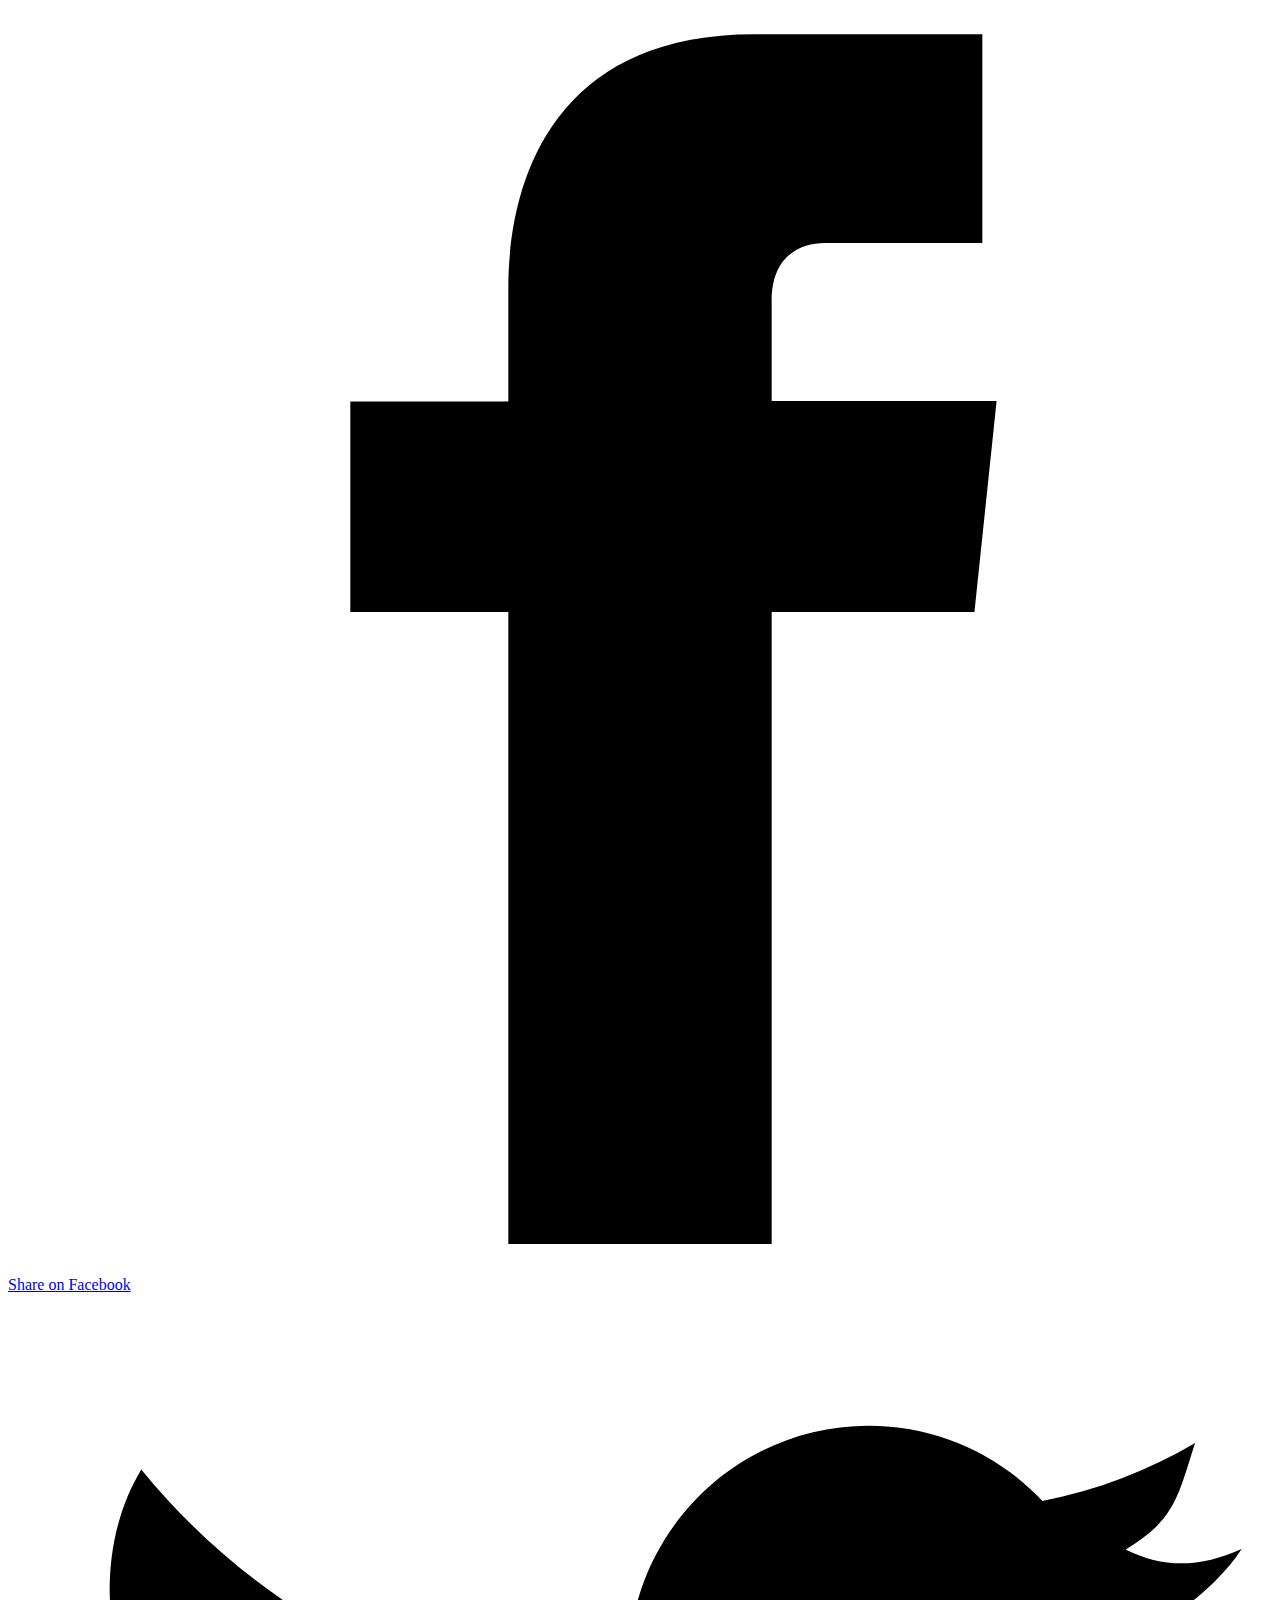
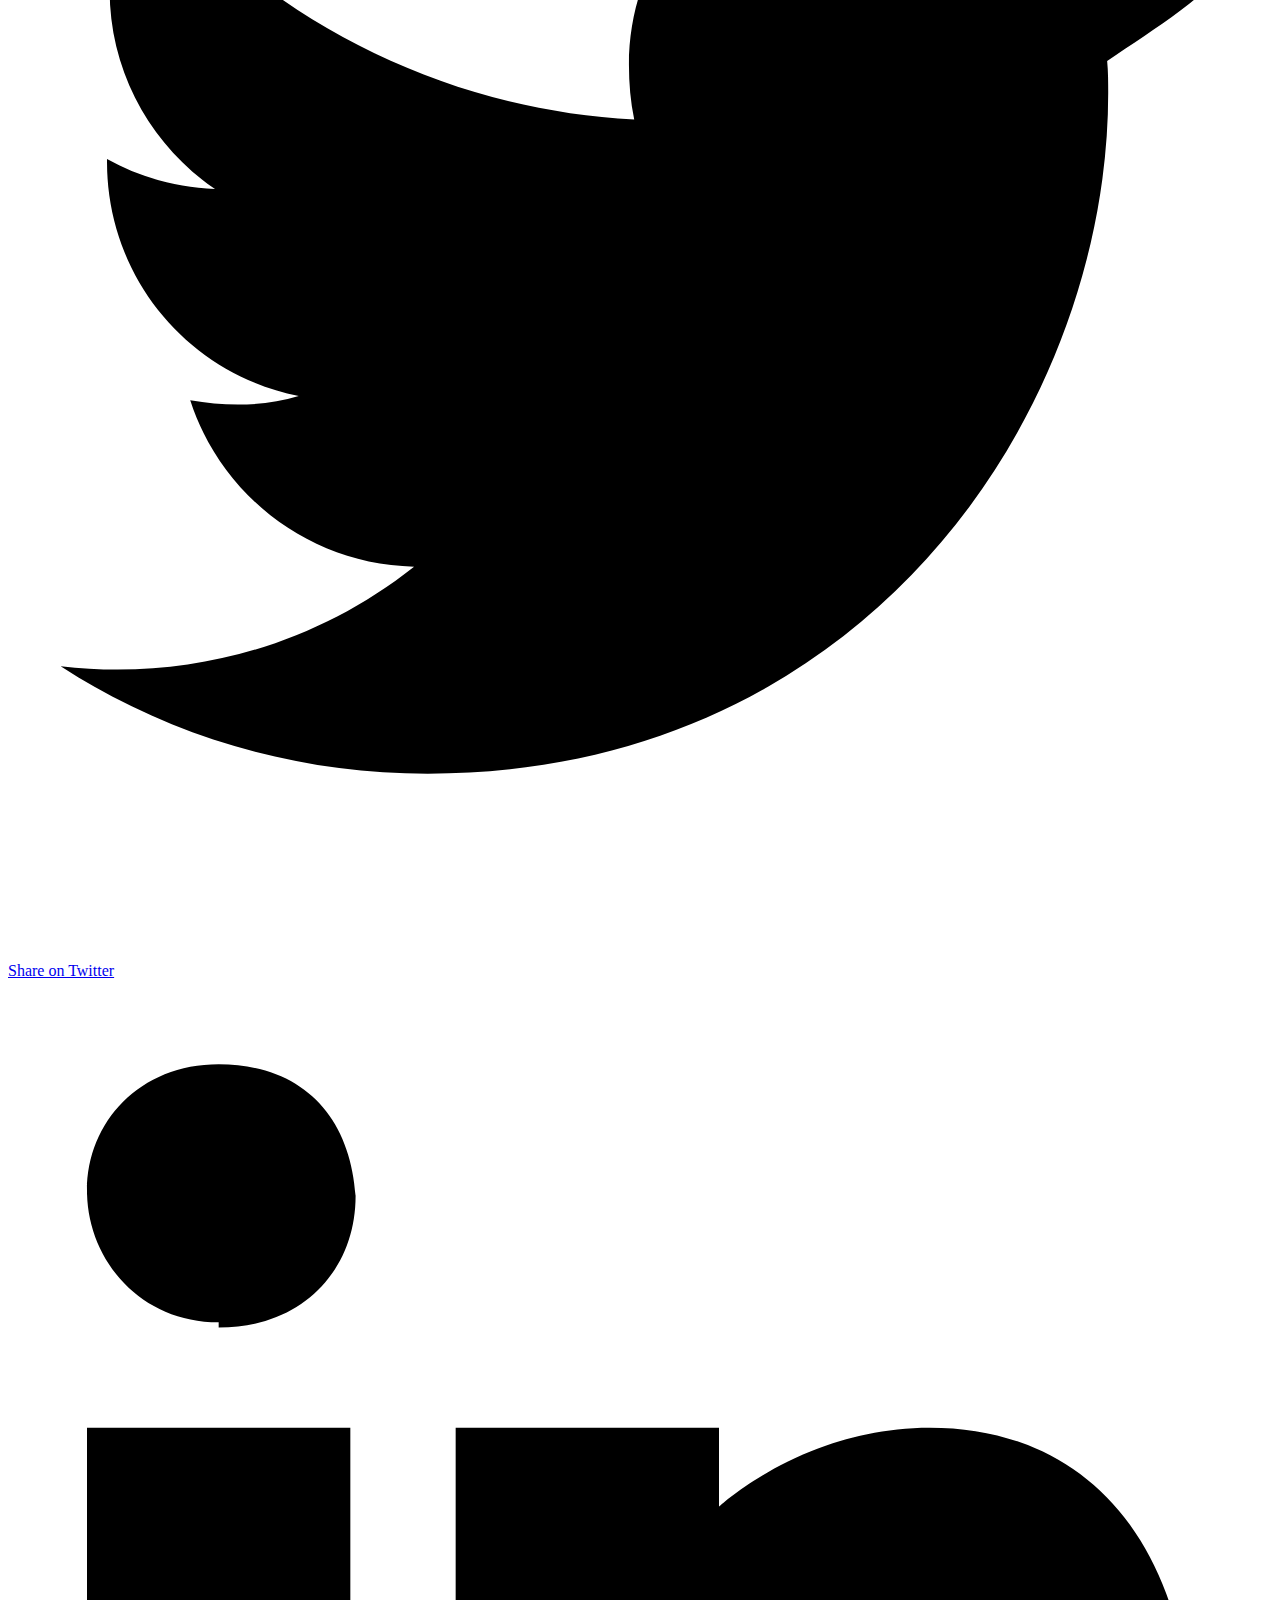
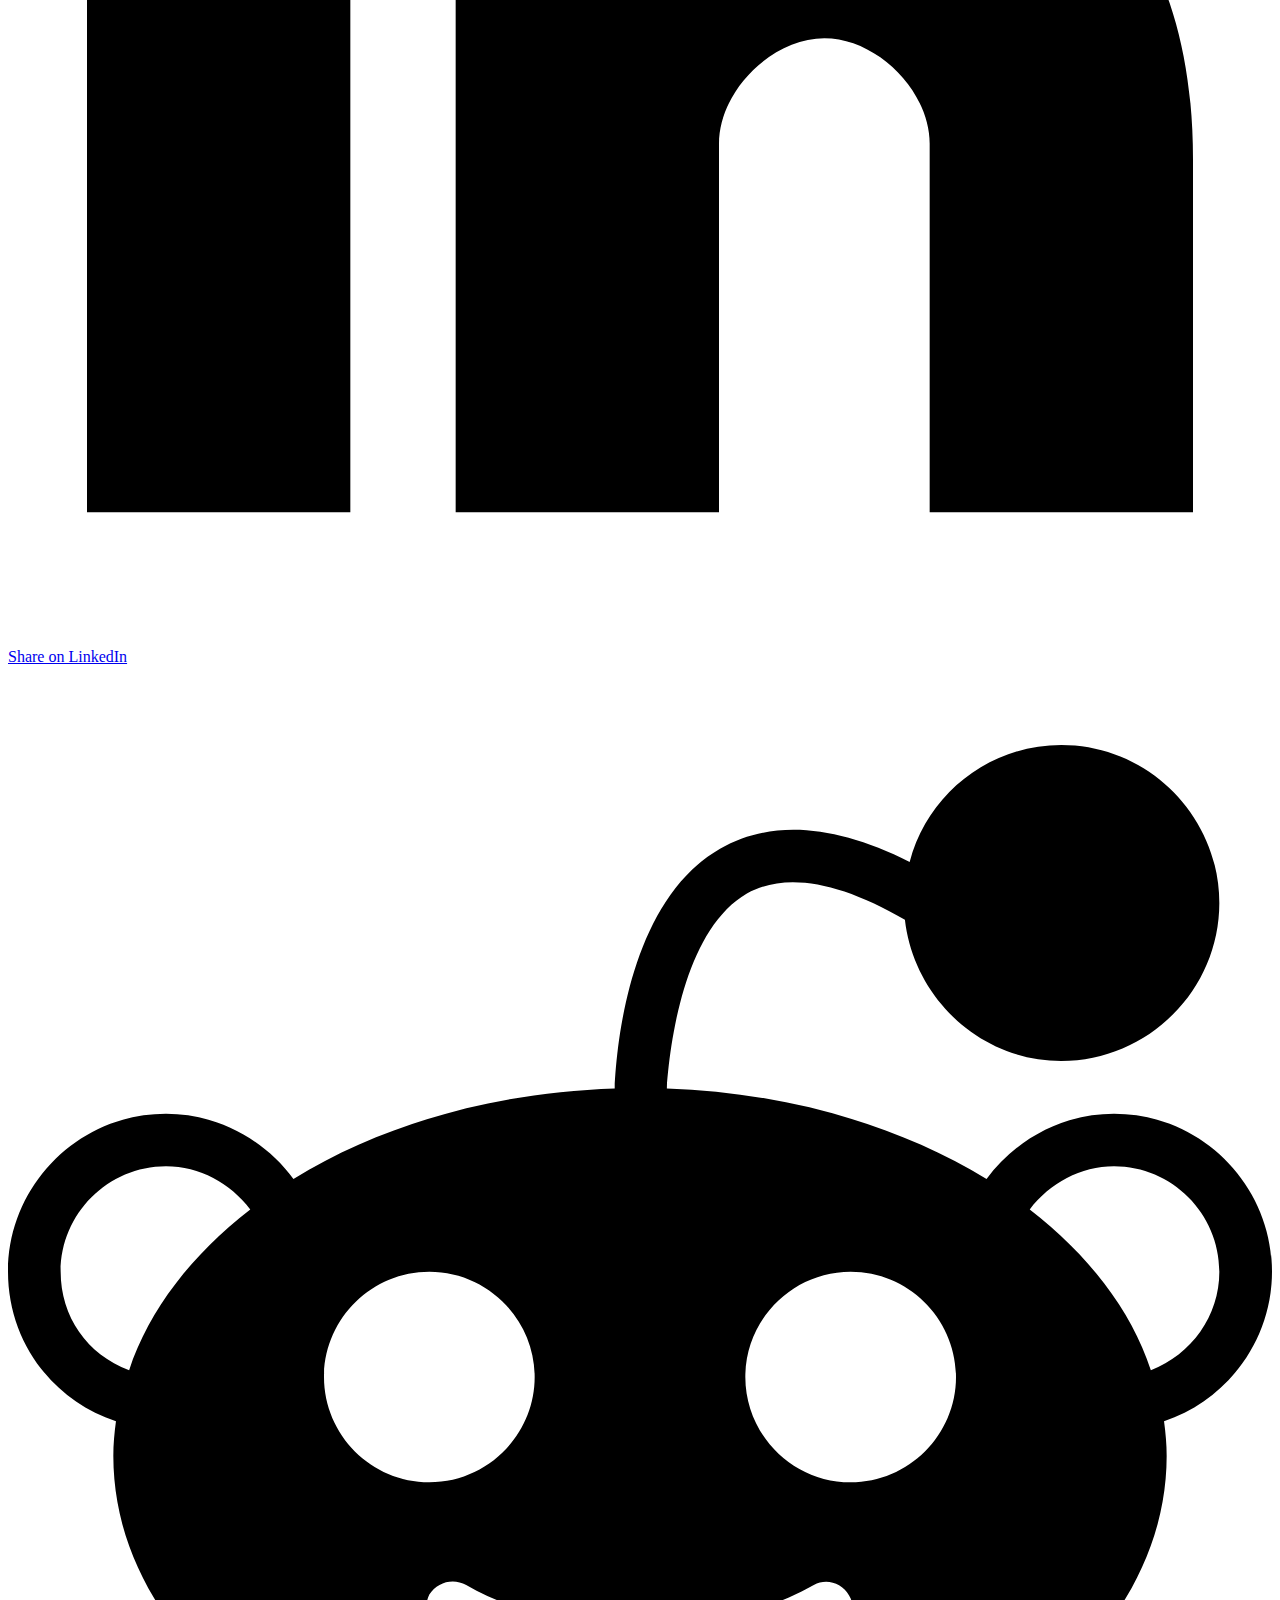
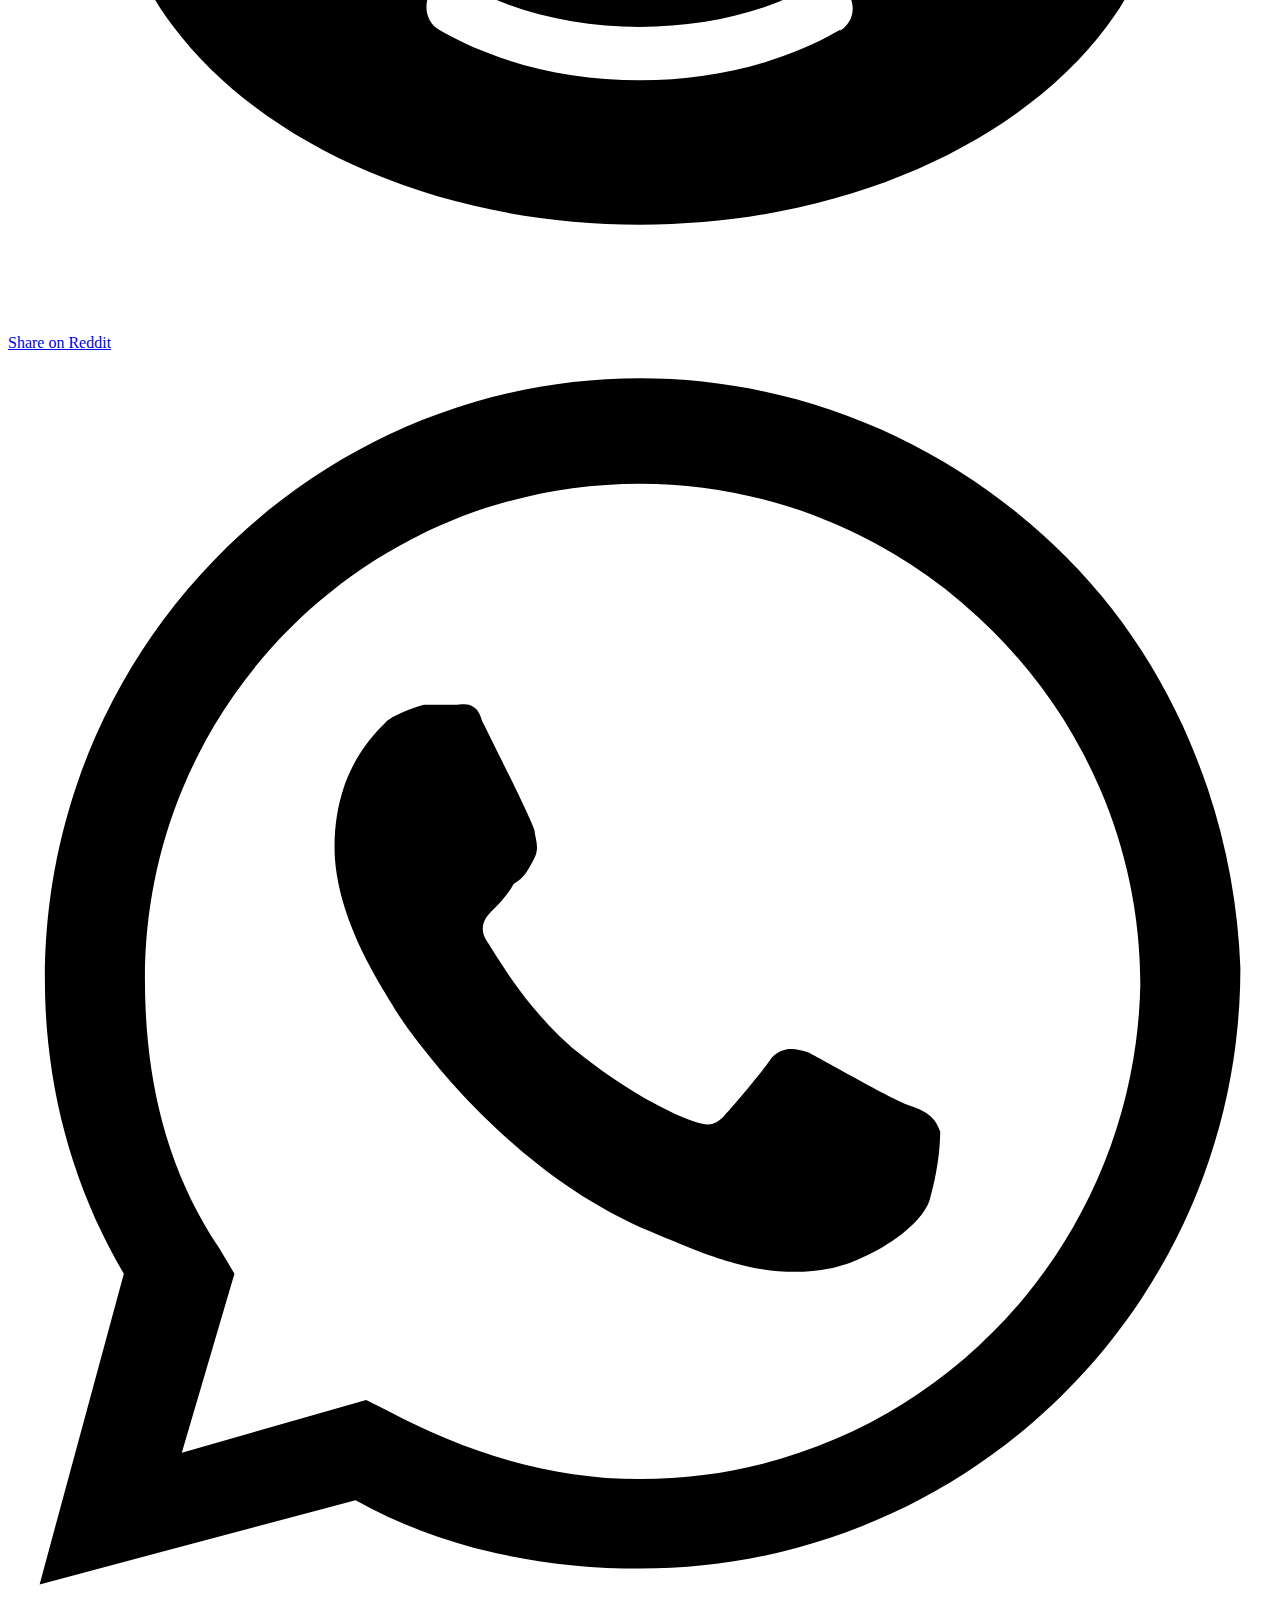
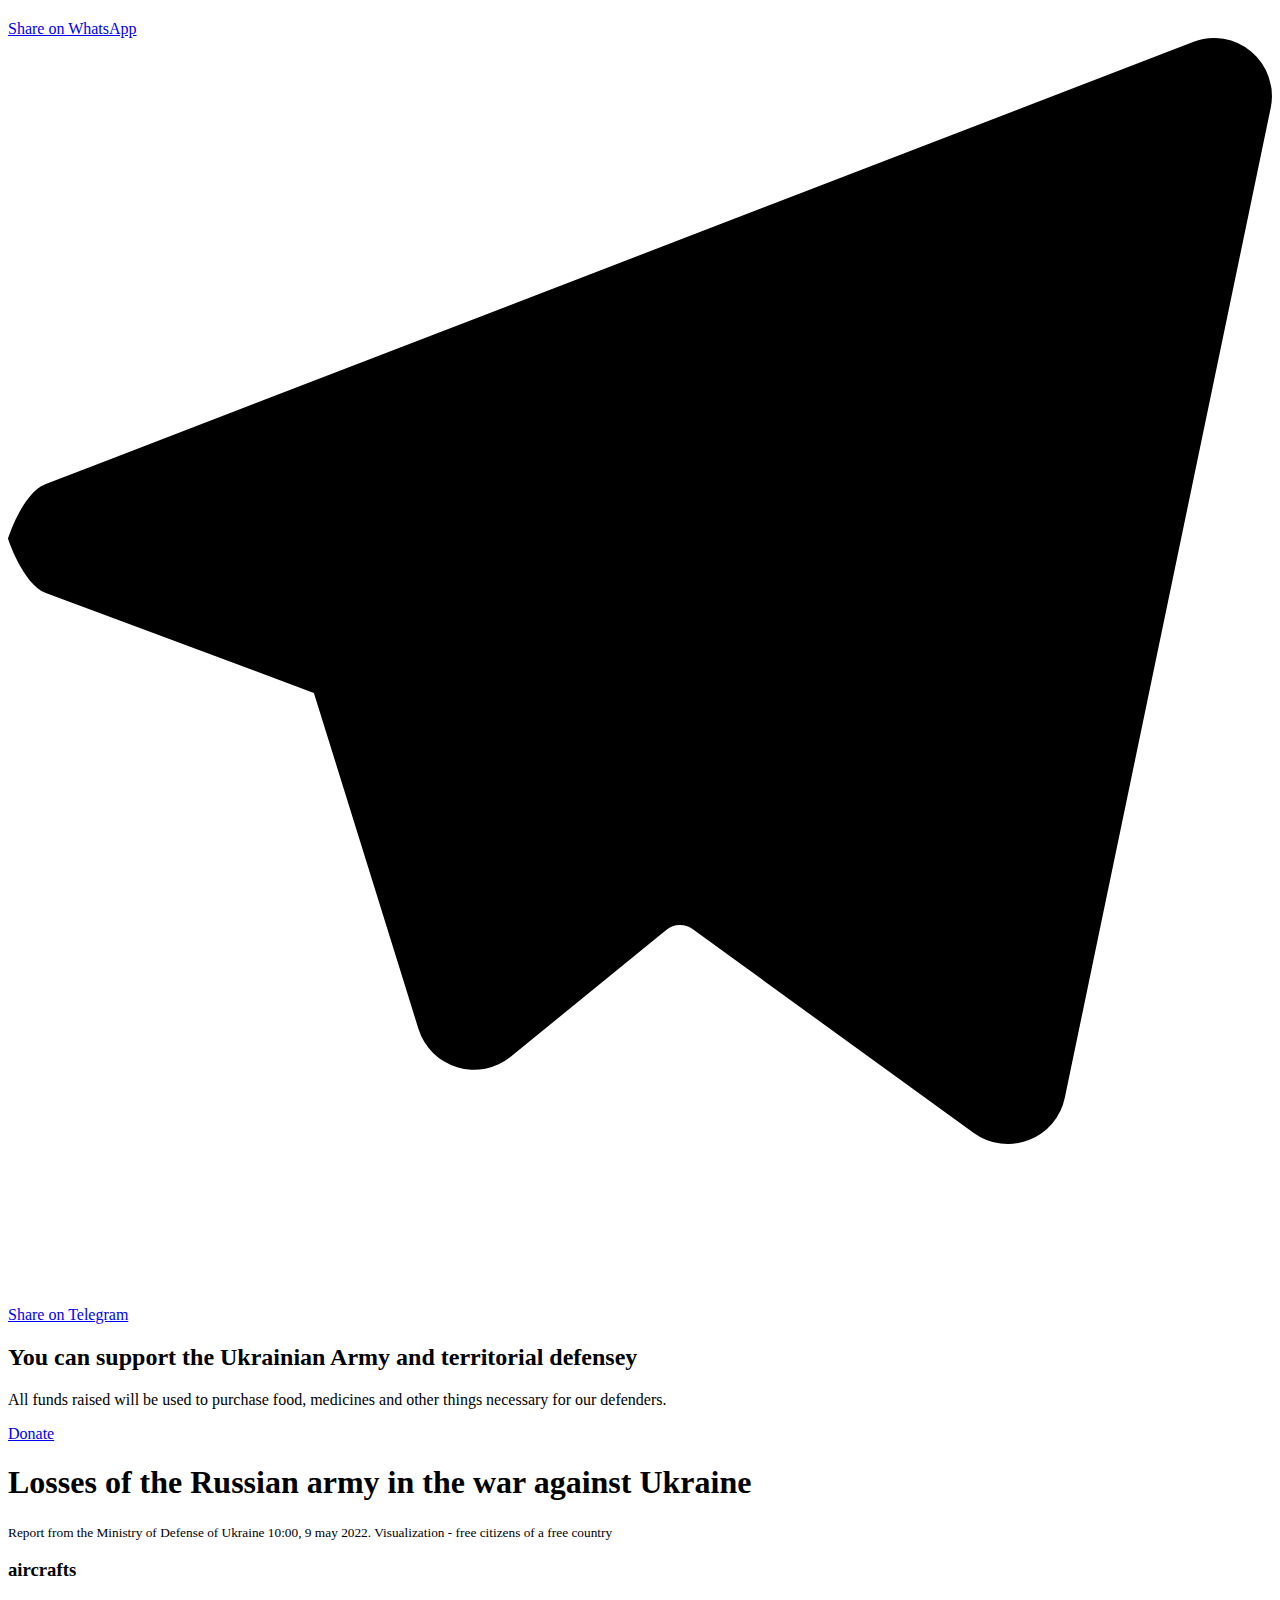
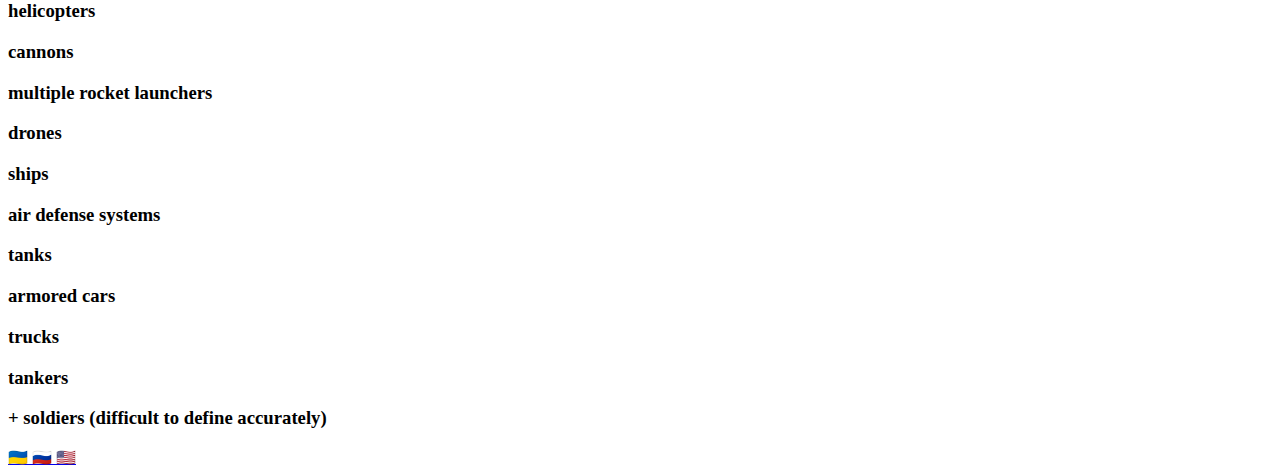
==== en/index.html @ 6794de74 "updates 09.05.2022" ====
<!DOCTYPE html>
<html lang="ru">
<head>
    <meta charset="UTF-8">
    <meta name="viewport" content="width=device-width, initial-scale=1.0">
    <title>Losses of the Russian army in the aggressive war with Ukraine</title>
    <meta name="description" content="Report on the losses of the Russian army from the Ministry of Defense of Ukraine">
    <link rel="canonical" href="https://rus-losses.org.ua/en/" />
    <meta property="og:url" content="https://rus-losses.org.ua/en/">
    <meta property="og:type" content="website">
    <meta name="twitter:card" content="summary">
    <meta name="twitter:domain" content="https://rus-losses.org.ua/en/">
    <meta name="twitter:app:country" content="EN">
    <meta name="twitter:image:src" property="og:image" itemprop="image primaryImageOfPage" content="https://rus-losses.org.ua/site-img.jpg?11" />
    <meta name="twitter:title" property="og:title" itemprop="title name" content="Losses of the Russian army in the aggressive war with Ukraine" />
    <meta name="twitter:description" property="og:description" itemprop="description" content="Report on the losses of the Russian army from the Ministry of Defense of Ukraine" />
    <link href="https://rus-losses.org.ua/css/styles.css" rel="stylesheet">
    <link rel="apple-touch-icon" sizes="180x180" href="https://rus-losses.org.ua/apple-touch-icon.png">
    <link rel="icon" type="image/png" sizes="32x32" href="https://rus-losses.org.ua/favicon-32x32.png">
    <link rel="icon" type="image/png" sizes="16x16" href="https://rus-losses.org.ua/favicon-16x16.png">
    <meta name="msapplication-TileColor" content="#da532c">
    <meta name="theme-color" content="#ffffff">
    <script async src="https://www.googletagmanager.com/gtag/js?id=G-XR0VCVK5HP"></script>
    <script>
      window.dataLayer = window.dataLayer || [];
      function gtag(){dataLayer.push(arguments);}
      gtag('js', new Date());

      gtag('config', 'G-XR0VCVK5HP');
    </script>
</head>
<body class="bg-black text-white">
<div class="app py-5">
    <div class="container">
        <div class="row">
            <div class="col">
                <div class="card bg-black mb-5 border-danger py-4 px-2">
                    <div class="mb-4 text-center">
                        <!-- Sharingbutton Facebook -->
                        <a class="resp-sharing-button__link" href="https://facebook.com/sharer/sharer.php?u=https%3A%2F%2Frus-losses.org.ua%2Fen%2F" target="_blank" rel="noopener" aria-label="Share on Facebook">
                            <div class="resp-sharing-button resp-sharing-button--facebook resp-sharing-button--large"><div aria-hidden="true" class="resp-sharing-button__icon resp-sharing-button__icon--solid">
                                <svg xmlns="http://www.w3.org/2000/svg" viewBox="0 0 24 24"><path d="M18.77 7.46H14.5v-1.9c0-.9.6-1.1 1-1.1h3V.5h-4.33C10.24.5 9.5 3.44 9.5 5.32v2.15h-3v4h3v12h5v-12h3.85l.42-4z"/></svg>
                            </div>Share on Facebook</div>
                        </a>

                        <!-- Sharingbutton Twitter -->
                        <a class="resp-sharing-button__link" href="https://twitter.com/intent/tweet/?text=Losses%20of%20the%20Russian%20army%20in%20the%20aggressive%20war%20with%20Ukraine&amp;url=https%3A%2F%2Frus-losses.org.ua%2Fen%2F" target="_blank" rel="noopener" aria-label="Share on Twitter">
                            <div class="resp-sharing-button resp-sharing-button--twitter resp-sharing-button--large"><div aria-hidden="true" class="resp-sharing-button__icon resp-sharing-button__icon--solid">
                                <svg xmlns="http://www.w3.org/2000/svg" viewBox="0 0 24 24"><path d="M23.44 4.83c-.8.37-1.5.38-2.22.02.93-.56.98-.96 1.32-2.02-.88.52-1.86.9-2.9 1.1-.82-.88-2-1.43-3.3-1.43-2.5 0-4.55 2.04-4.55 4.54 0 .36.03.7.1 1.04-3.77-.2-7.12-2-9.36-4.75-.4.67-.6 1.45-.6 2.3 0 1.56.8 2.95 2 3.77-.74-.03-1.44-.23-2.05-.57v.06c0 2.2 1.56 4.03 3.64 4.44-.67.2-1.37.2-2.06.08.58 1.8 2.26 3.12 4.25 3.16C5.78 18.1 3.37 18.74 1 18.46c2 1.3 4.4 2.04 6.97 2.04 8.35 0 12.92-6.92 12.92-12.93 0-.2 0-.4-.02-.6.9-.63 1.96-1.22 2.56-2.14z"/></svg>
                            </div>Share on Twitter</div>
                        </a>

                        <!-- Sharingbutton LinkedIn -->
                        <a class="resp-sharing-button__link" href="https://www.linkedin.com/shareArticle?mini=true&amp;url=https%3A%2F%2Frus-losses.org.ua%2Fen%2F&amp;title=Losses%20of%20the%20Russian%20army%20in%20the%20aggressive%20war%20with%20Ukraine&amp;summary=Losses%20of%20the%20Russian%20army%20in%20the%20aggressive%20war%20with%20Ukraine&amp;source=https%3A%2F%2Frus-losses.org.ua%2Fen%2F" target="_blank" rel="noopener" aria-label="Share on LinkedIn">
                            <div class="resp-sharing-button resp-sharing-button--linkedin resp-sharing-button--large"><div aria-hidden="true" class="resp-sharing-button__icon resp-sharing-button__icon--solid">
                                <svg xmlns="http://www.w3.org/2000/svg" viewBox="0 0 24 24"><path d="M6.5 21.5h-5v-13h5v13zM4 6.5C2.5 6.5 1.5 5.3 1.5 4s1-2.4 2.5-2.4c1.6 0 2.5 1 2.6 2.5 0 1.4-1 2.5-2.6 2.5zm11.5 6c-1 0-2 1-2 2v7h-5v-13h5V10s1.6-1.5 4-1.5c3 0 5 2.2 5 6.3v6.7h-5v-7c0-1-1-2-2-2z"/></svg>
                            </div>Share on LinkedIn</div>
                        </a>

                        <!-- Sharingbutton Reddit -->
                        <a class="resp-sharing-button__link" href="https://reddit.com/submit/?url=https%3A%2F%2Frus-losses.org.ua%2Fen%2F&amp;resubmit=true&amp;title=Losses%20of%20the%20Russian%20army%20in%20the%20aggressive%20war%20with%20Ukraine" target="_blank" rel="noopener" aria-label="Share on Reddit">
                            <div class="resp-sharing-button resp-sharing-button--reddit resp-sharing-button--large"><div aria-hidden="true" class="resp-sharing-button__icon resp-sharing-button__icon--solid">
                                <svg xmlns="http://www.w3.org/2000/svg" viewBox="0 0 24 24"><path d="M24 11.5c0-1.65-1.35-3-3-3-.96 0-1.86.48-2.42 1.24-1.64-1-3.75-1.64-6.07-1.72.08-1.1.4-3.05 1.52-3.7.72-.4 1.73-.24 3 .5C17.2 6.3 18.46 7.5 20 7.5c1.65 0 3-1.35 3-3s-1.35-3-3-3c-1.38 0-2.54.94-2.88 2.22-1.43-.72-2.64-.8-3.6-.25-1.64.94-1.95 3.47-2 4.55-2.33.08-4.45.7-6.1 1.72C4.86 8.98 3.96 8.5 3 8.5c-1.65 0-3 1.35-3 3 0 1.32.84 2.44 2.05 2.84-.03.22-.05.44-.05.66 0 3.86 4.5 7 10 7s10-3.14 10-7c0-.22-.02-.44-.05-.66 1.2-.4 2.05-1.54 2.05-2.84zM2.3 13.37C1.5 13.07 1 12.35 1 11.5c0-1.1.9-2 2-2 .64 0 1.22.32 1.6.82-1.1.85-1.92 1.9-2.3 3.05zm3.7.13c0-1.1.9-2 2-2s2 .9 2 2-.9 2-2 2-2-.9-2-2zm9.8 4.8c-1.08.63-2.42.96-3.8.96-1.4 0-2.74-.34-3.8-.95-.24-.13-.32-.44-.2-.68.15-.24.46-.32.7-.18 1.83 1.06 4.76 1.06 6.6 0 .23-.13.53-.05.67.2.14.23.06.54-.18.67zm.2-2.8c-1.1 0-2-.9-2-2s.9-2 2-2 2 .9 2 2-.9 2-2 2zm5.7-2.13c-.38-1.16-1.2-2.2-2.3-3.05.38-.5.97-.82 1.6-.82 1.1 0 2 .9 2 2 0 .84-.53 1.57-1.3 1.87z"/></svg>
                            </div>Share on Reddit</div>
                        </a>

                        <!-- Sharingbutton WhatsApp -->
                        <a class="resp-sharing-button__link" href="whatsapp://send?text=Losses%20of%20the%20Russian%20army%20in%20the%20aggressive%20war%20with%20Ukraine%20https%3A%2F%2Frus-losses.org.ua%2Fen%2F" target="_blank" rel="noopener" aria-label="Share on WhatsApp">
                            <div class="resp-sharing-button resp-sharing-button--whatsapp resp-sharing-button--large"><div aria-hidden="true" class="resp-sharing-button__icon resp-sharing-button__icon--solid">
                                <svg xmlns="http://www.w3.org/2000/svg" viewBox="0 0 24 24"><path d="M20.1 3.9C17.9 1.7 15 .5 12 .5 5.8.5.7 5.6.7 11.9c0 2 .5 3.9 1.5 5.6L.6 23.4l6-1.6c1.6.9 3.5 1.3 5.4 1.3 6.3 0 11.4-5.1 11.4-11.4-.1-2.8-1.2-5.7-3.3-7.8zM12 21.4c-1.7 0-3.3-.5-4.8-1.3l-.4-.2-3.5 1 1-3.4L4 17c-1-1.5-1.4-3.2-1.4-5.1 0-5.2 4.2-9.4 9.4-9.4 2.5 0 4.9 1 6.7 2.8 1.8 1.8 2.8 4.2 2.8 6.7-.1 5.2-4.3 9.4-9.5 9.4zm5.1-7.1c-.3-.1-1.7-.9-1.9-1-.3-.1-.5-.1-.7.1-.2.3-.8 1-.9 1.1-.2.2-.3.2-.6.1s-1.2-.5-2.3-1.4c-.9-.8-1.4-1.7-1.6-2-.2-.3 0-.5.1-.6s.3-.3.4-.5c.2-.1.3-.3.4-.5.1-.2 0-.4 0-.5C10 9 9.3 7.6 9 7c-.1-.4-.4-.3-.5-.3h-.6s-.4.1-.7.3c-.3.3-1 1-1 2.4s1 2.8 1.1 3c.1.2 2 3.1 4.9 4.3.7.3 1.2.5 1.6.6.7.2 1.3.2 1.8.1.6-.1 1.7-.7 1.9-1.3.2-.7.2-1.2.2-1.3-.1-.3-.3-.4-.6-.5z"/></svg>
                            </div>Share on WhatsApp</div>
                        </a>

                        <!-- Sharingbutton Telegram -->
                        <a class="resp-sharing-button__link" href="https://telegram.me/share/url?text=Losses%20of%20the%20Russian%20army%20in%20the%20aggressive%20war%20with%20Ukraine&amp;url=https%3A%2F%2Frus-losses.org.ua%2Fen%2F" target="_blank" rel="noopener" aria-label="Share on Telegram">
                            <div class="resp-sharing-button resp-sharing-button--telegram resp-sharing-button--large"><div aria-hidden="true" class="resp-sharing-button__icon resp-sharing-button__icon--solid">
                                <svg xmlns="http://www.w3.org/2000/svg" viewBox="0 0 24 24"><path d="M.707 8.475C.275 8.64 0 9.508 0 9.508s.284.867.718 1.03l5.09 1.897 1.986 6.38a1.102 1.102 0 0 0 1.75.527l2.96-2.41a.405.405 0 0 1 .494-.013l5.34 3.87a1.1 1.1 0 0 0 1.046.135 1.1 1.1 0 0 0 .682-.803l3.91-18.795A1.102 1.102 0 0 0 22.5.075L.706 8.475z"/></svg>
                            </div>Share on Telegram</div>
                        </a>

                    </div>
                    <h2 class="fs-3 text-center">You can support the Ukrainian Army and territorial defenseу</h2>
                    <p class="text-center mb-4">All funds raised will be used to purchase food, medicines and other things necessary for our defenders.</p>
                    <div class="text-center">
                        <a href="https://send.monobank.ua/6fHUA3VX2" class="btn btn-danger" target="_blank">Donate</a>
                    </div>
                </div>
            </div>
        </div>
        <div class="row">
            <div class="col-xl-7">
                <header class="mb-5">
                    <h1 class="fw-bold">Losses of the Russian army in the war against Ukraine</h1>
                    <small class="block text-white-50">Report from the Ministry of Defense of Ukraine <span>10:00, 9 may 2022</span>. Visualization - free citizens of a free country</small>
                </header>
                <div class="row">
                    <div class="col-md-3 mb-4 mb-lg-5 planes">
                        <h3 class="mb-2 fs-5 fw-bold"><span id="planes"></span> aircrafts</h3>
                        <div id="planes_list" class="d-flex flex-wrap"></div>
                    </div>
                    <div class="col-md-3 mb-4 mb-lg-5 helicopters">
                        <h3 class="mb-2 fs-5 fw-bold"><span id="helicopters"></span> helicopters</h3>
                        <div id="helicopters_list" class="d-flex flex-wrap"></div>
                    </div>
                    <div class="col-md-6 mb-4 mb-lg-5 cannons">
                        <h3 class="mb-2 fs-5 fw-bold"><span id="cannons"></span> cannons</h3>
                        <div id="cannons_list" class="d-flex flex-wrap"></div>
                    </div>
                </div>
                <div class="row">
                    <div class="col-md-3 mb-4 mb-lg-5 grads">
                        <h3 class="mb-2 fs-5 fw-bold"><span id="grads"></span> multiple rocket launchers</h3>
                        <div id="grads_list" class="d-flex flex-wrap list"></div>
                    </div>
                    <div class="col-md-3 mb-4 mb-lg-5 drones">
                        <h3 class="mb-2 fs-5 fw-bold"><span id="drones"></span> drones</h3>
                        <div id="drones_list" class="d-flex flex-wrap"></div>
                    </div>
                    <div class="col-md-3 mb-4 mb-lg-5 ships">
                        <h3 class="mb-2 fs-5 fw-bold"><span id="ships"></span> ships</h3>
                        <div id="ships_list" class="d-flex flex-wrap"></div>
                    </div>
                    <div class="col-md-3 mb-4 mb-lg-5 ppo">
                        <h3 class="mb-2 fs-5 fw-bold"><span id="ppo"></span> air defense systems</h3>
                        <div id="ppo_list" class="d-flex flex-wrap"></div>
                    </div>
                </div>
                <div class="row">
                    <div class="col mb-4 mb-lg-5 tanks">
                        <h3 class="mb-2 fs-5 fw-bold"><span id="tanks"></span> tanks</h3>
                        <div id="tanks_list" class="d-flex flex-wrap"></div>
                    </div>
                </div>
                <div class="row">
                    <div class="col mb-4 mb-lg-5 bmp">
                        <h3 class="mb-2 fs-5 fw-bold"><span id="bmp"></span> armored cars</h3>
                        <div id="bmp_list" class="d-flex flex-wrap "></div>
                    </div>
                </div>
                <div class="row">
                    <div class="col mb-4 mb-lg-5 trucks">
                        <h3 class="mb-2 fs-5 fw-bold"><span id="trucks"></span> trucks</h3>
                        <div id="trucks_list" class="d-flex flex-wrap list"></div>
                    </div>
                </div>
                <div class="row">
                    <div class="col mb-4 mb-lg-5 tankers">
                        <h3 class="mb-2 fs-5 fw-bold"><span id="tankers"></span> tankers</h3>
                        <div id="tankers_list" class="d-flex flex-wrap"></div>
                    </div>
                </div>
            </div>
            <div class="col-xl-5 pt-lg-2 soldiers">
                <div class="row">
                    <div class="col">
                        <h3 class="mb-2 fs-5 fw-bold"><span id="soldiers"></span>+ soldiers <span class="fw-normal text-white-50">(difficult to define accurately)</span></h3>
                        <div id="soldiers_list" class="d-flex flex-wrap"></div>
                    </div>
                </div>
            </div>
        </div>
    </div>
    <div class="lang d-flex flex-column">
        <a class="lang__item" href="/">
            🇺🇦
        </a>
        <a class="lang__item active" href="/ru">
            🇷🇺
        </a>
        <a class="lang__item" href="/en">
            🇺🇲
        </a>
    </div>
</div>
<script async src="https://rus-losses.org.ua/app.js"></script>
</body>
</html>
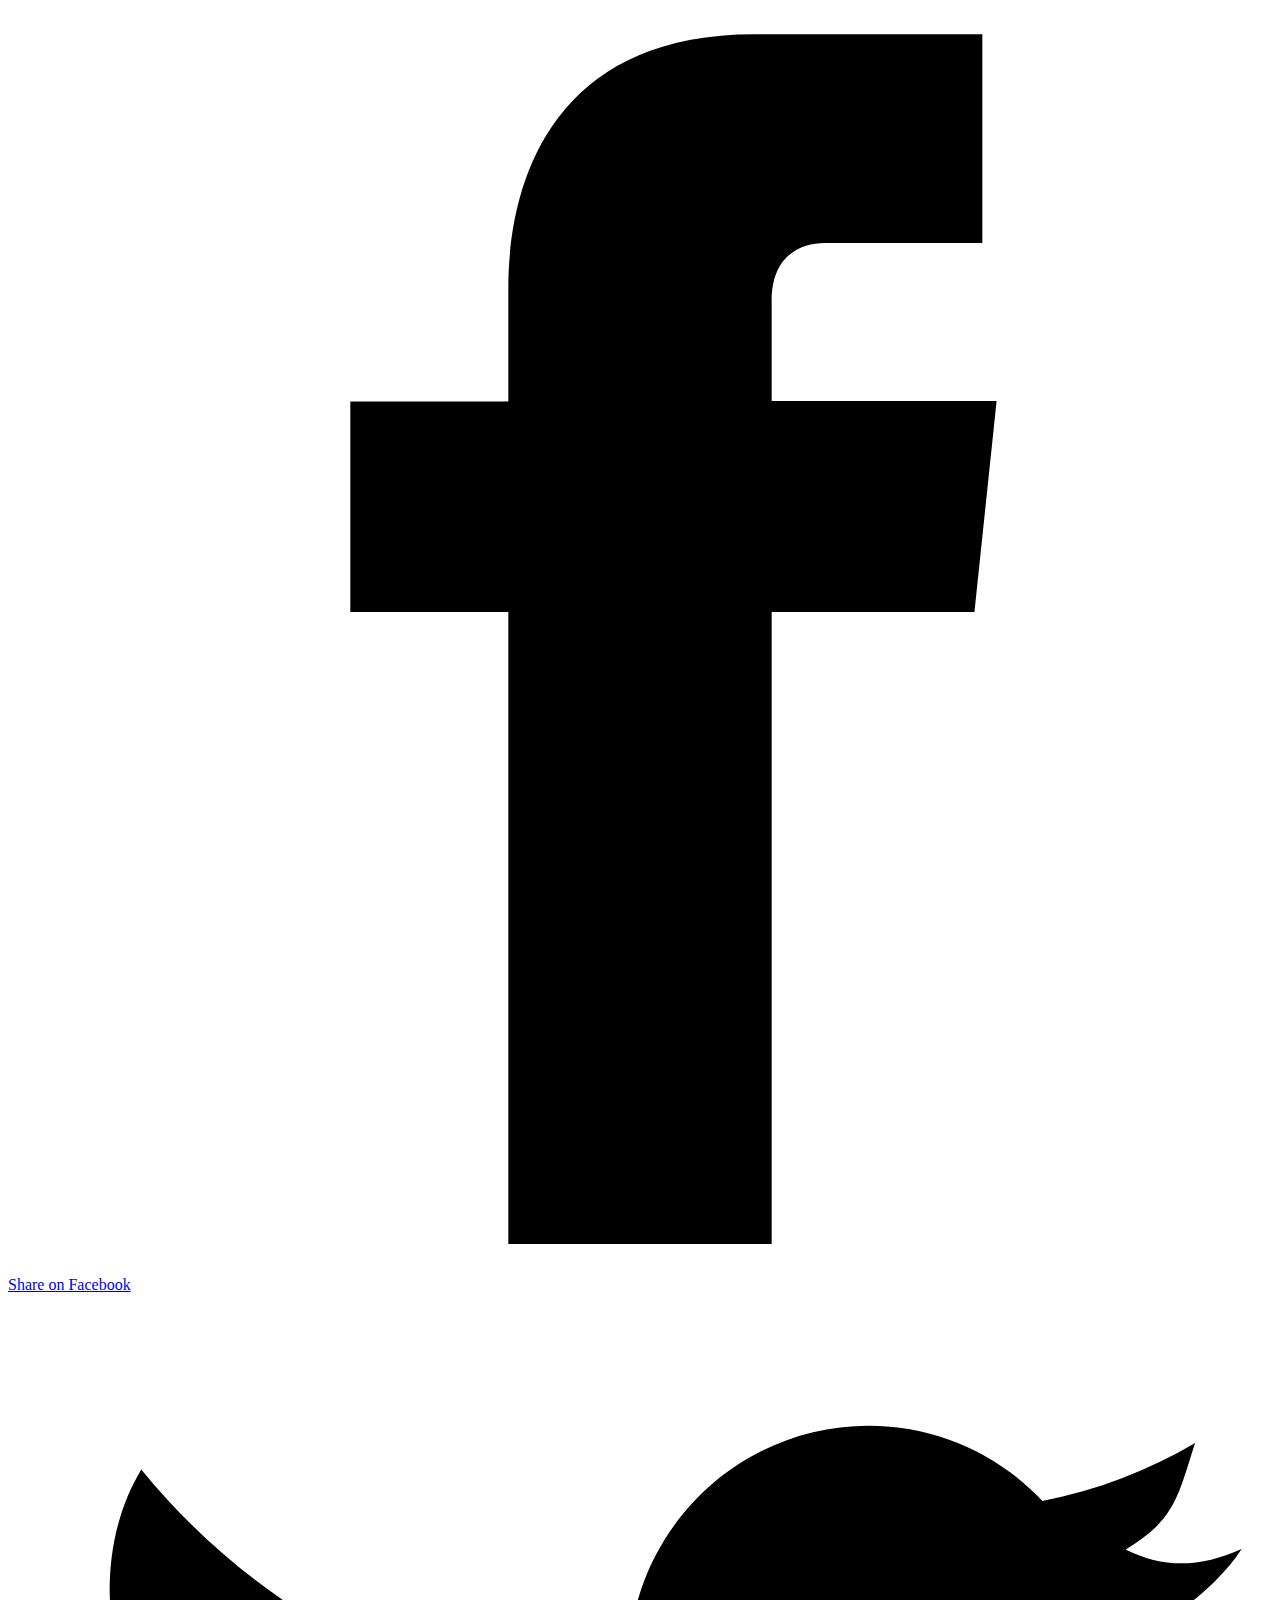
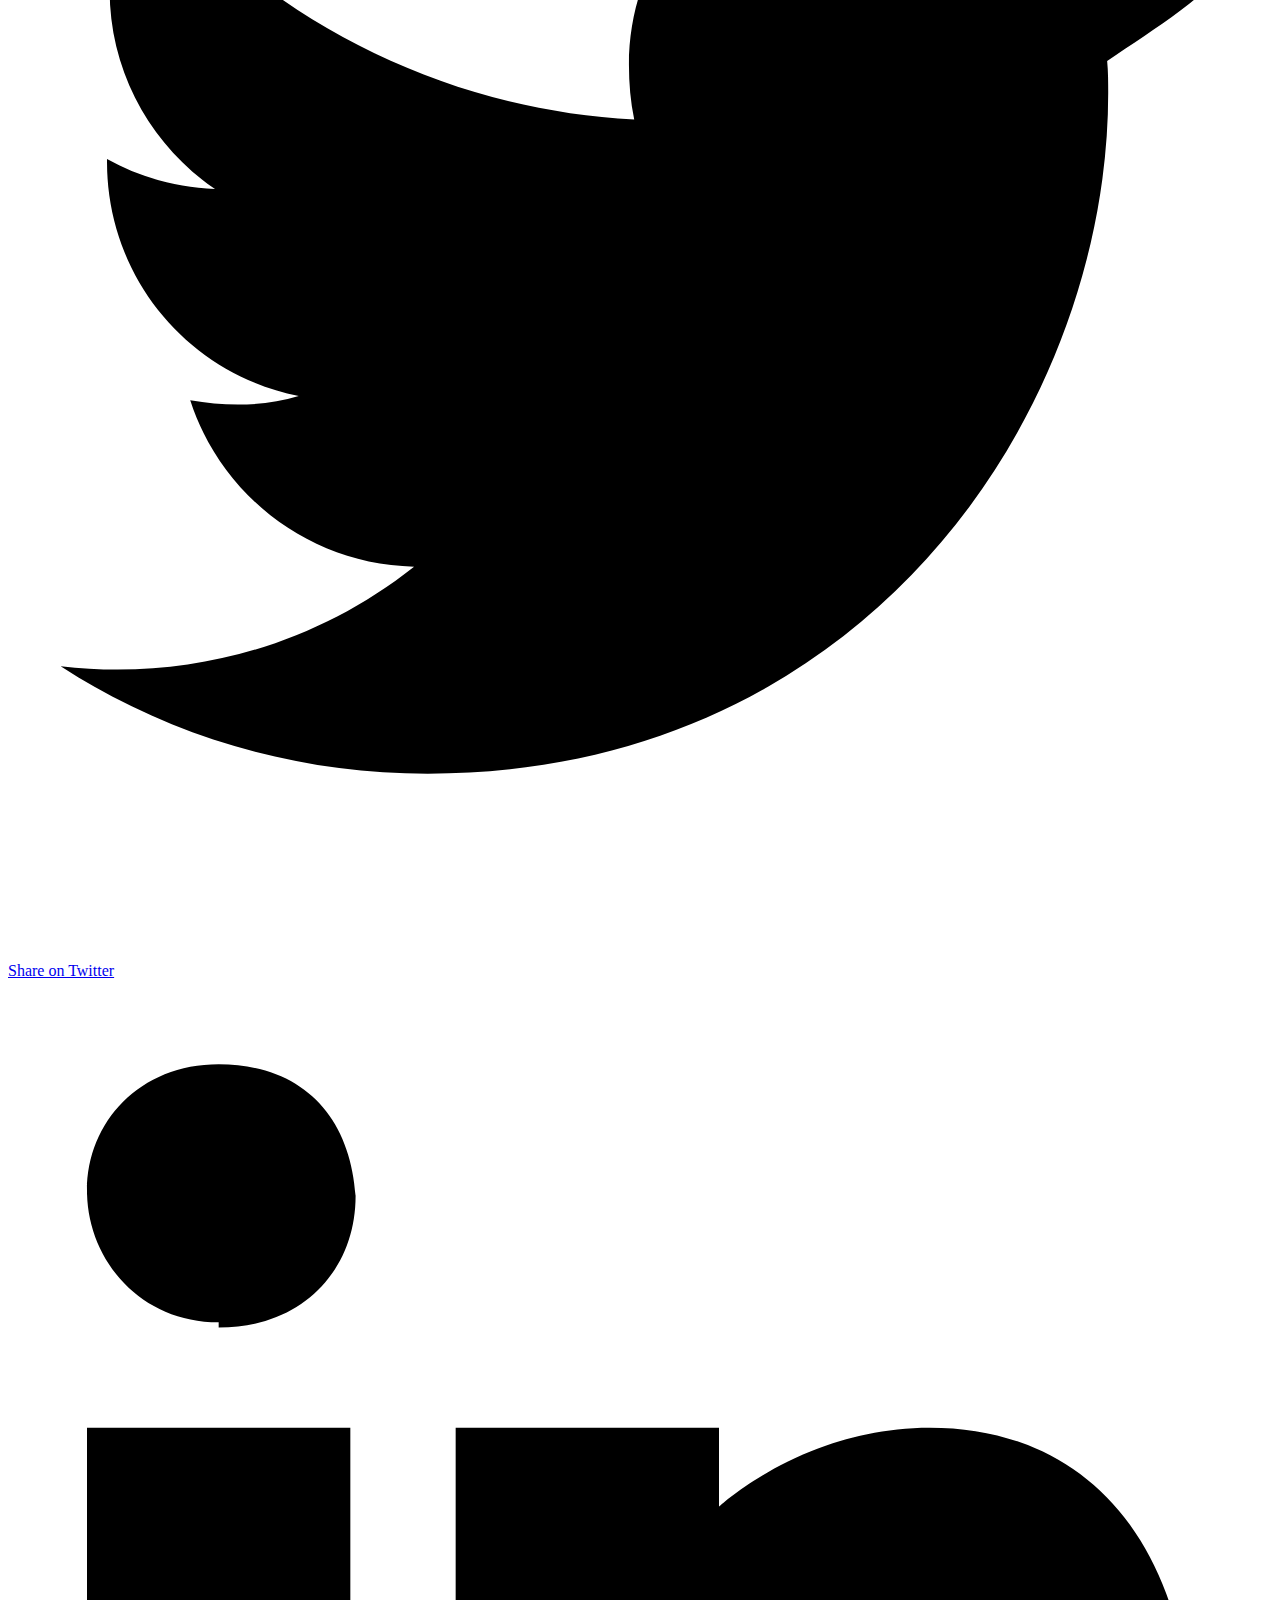
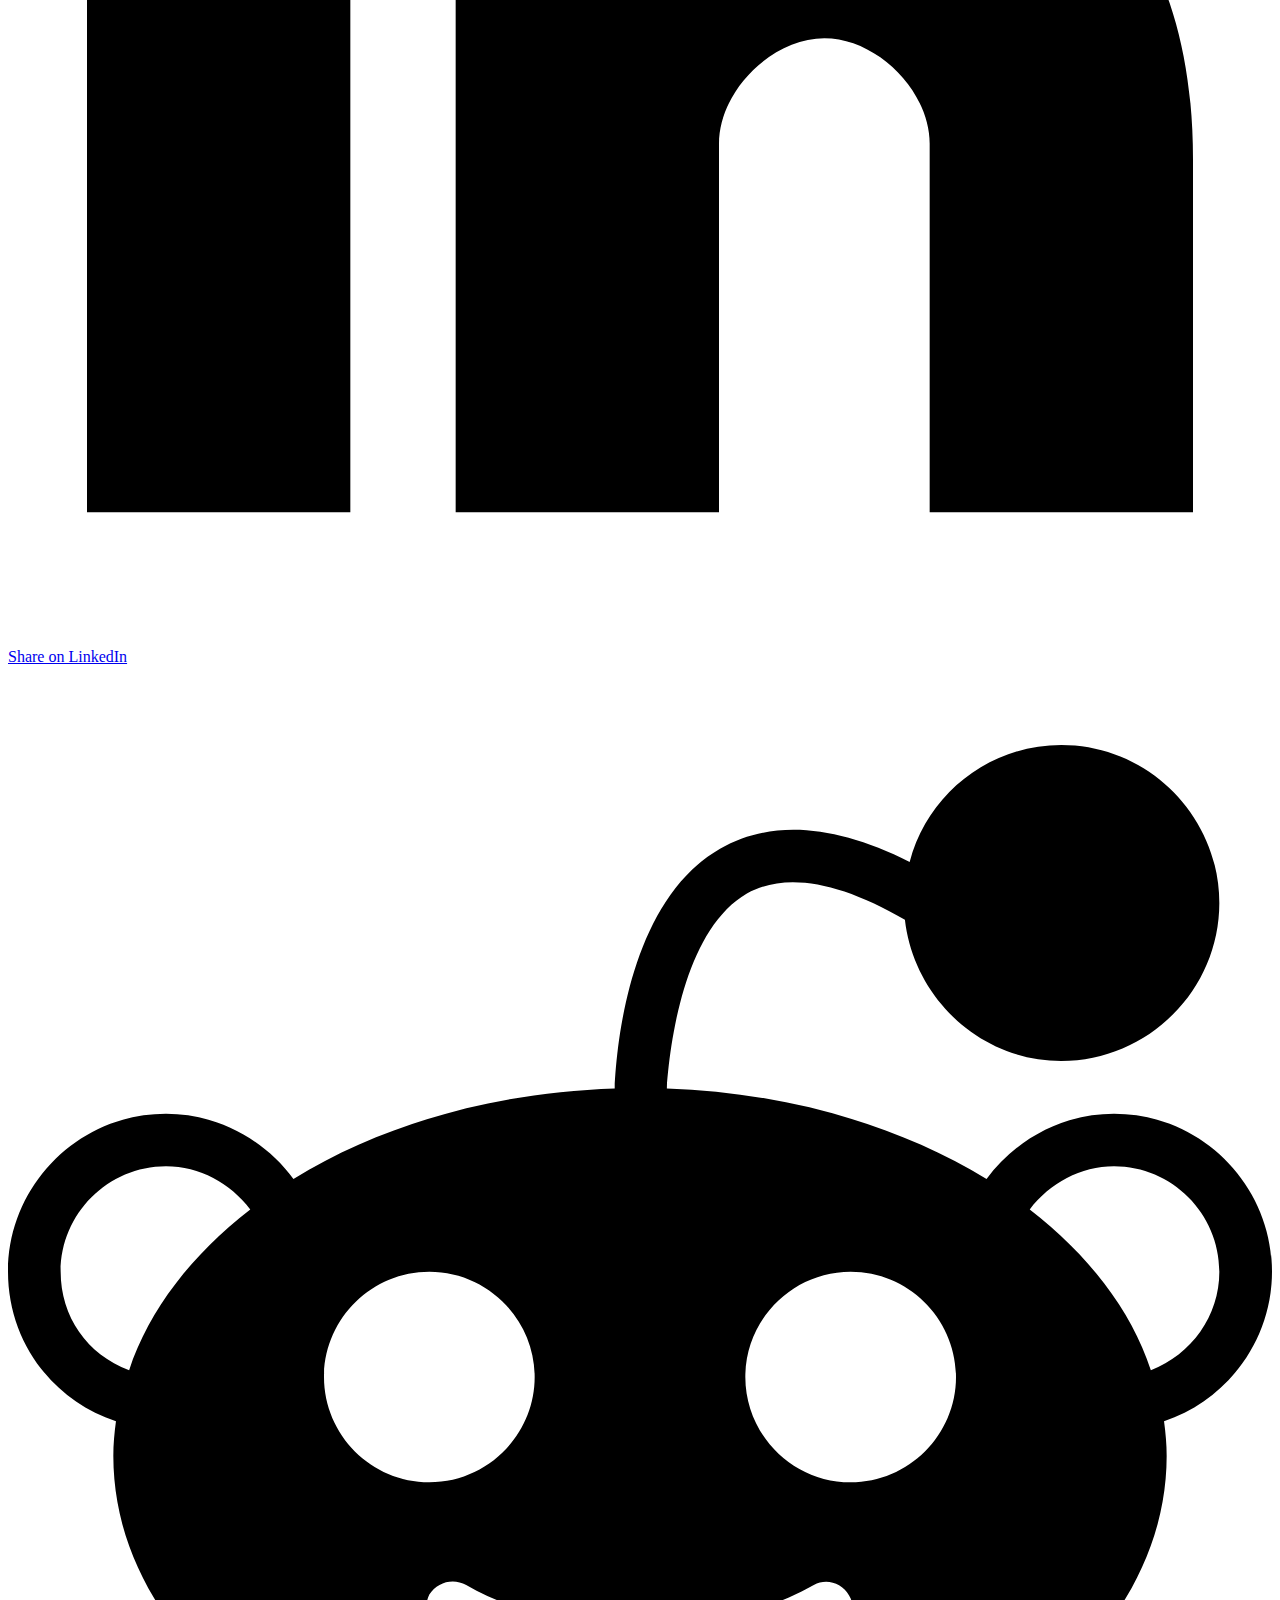
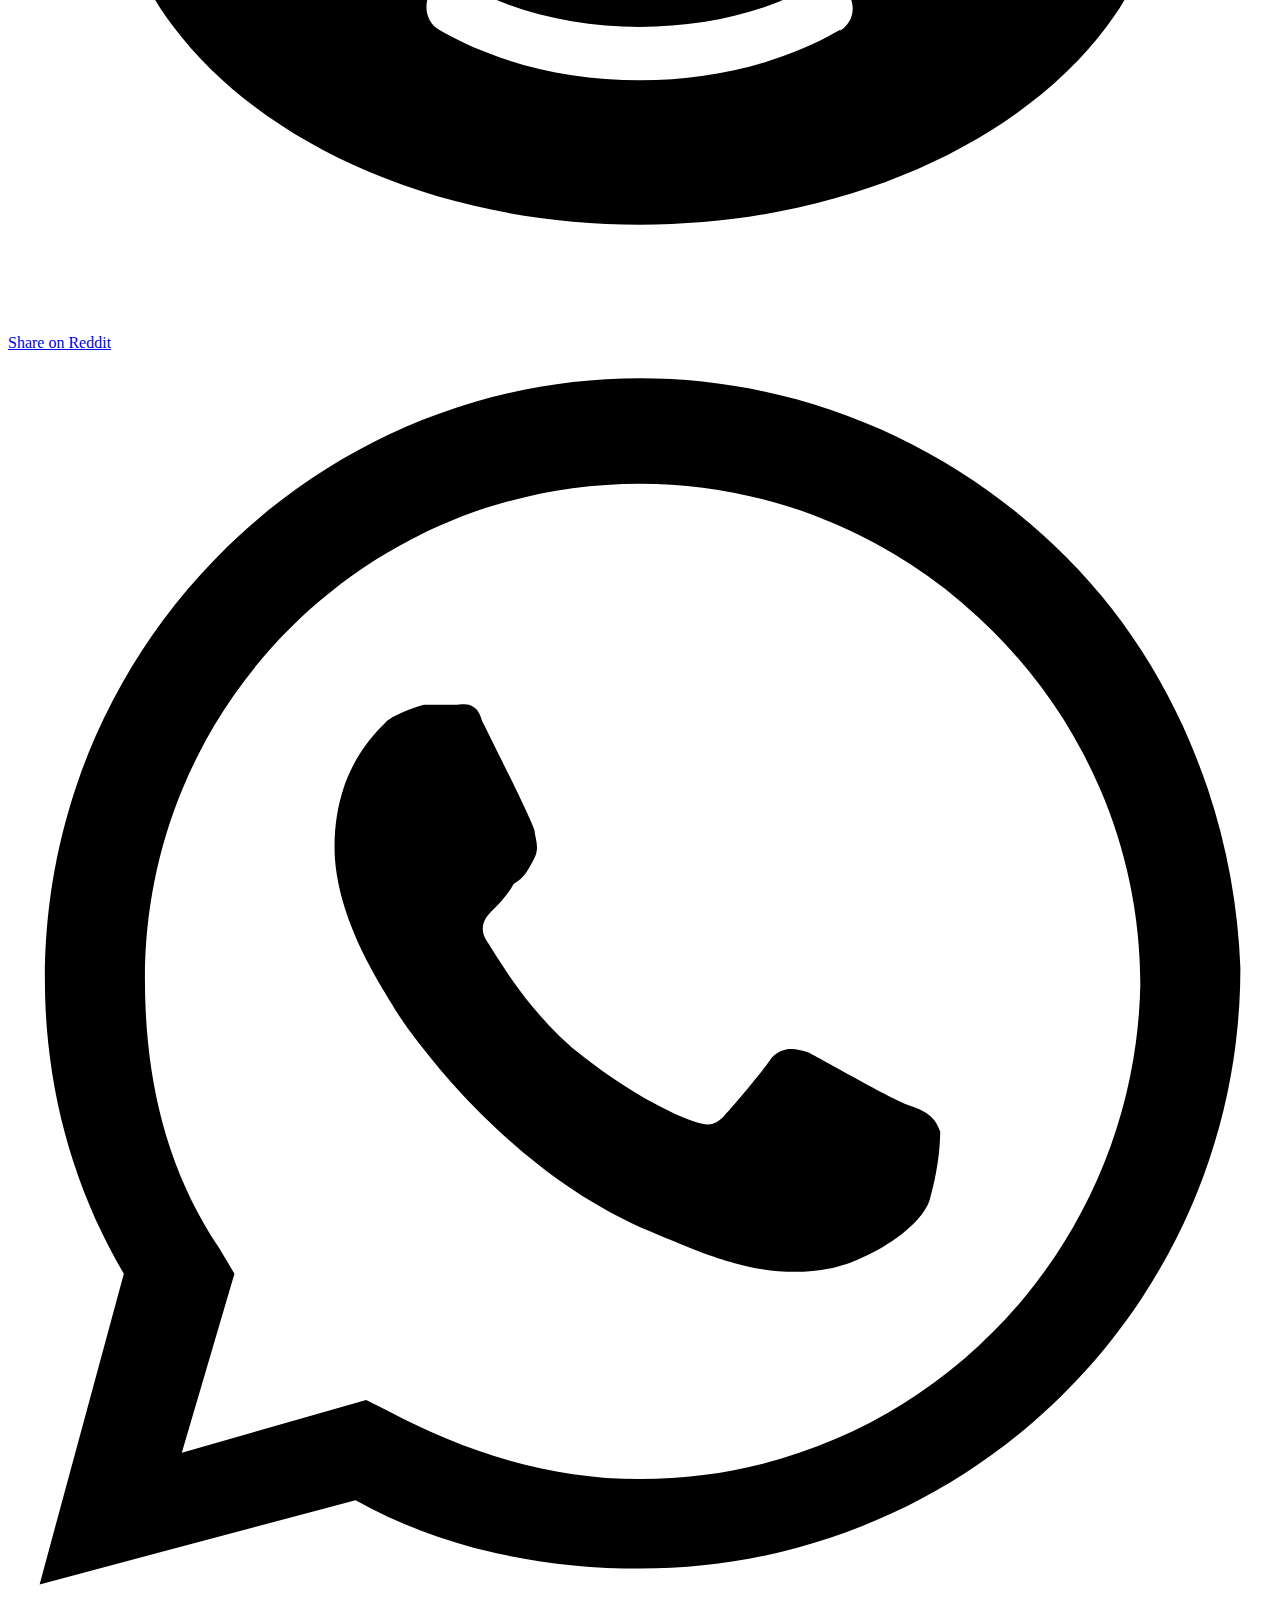
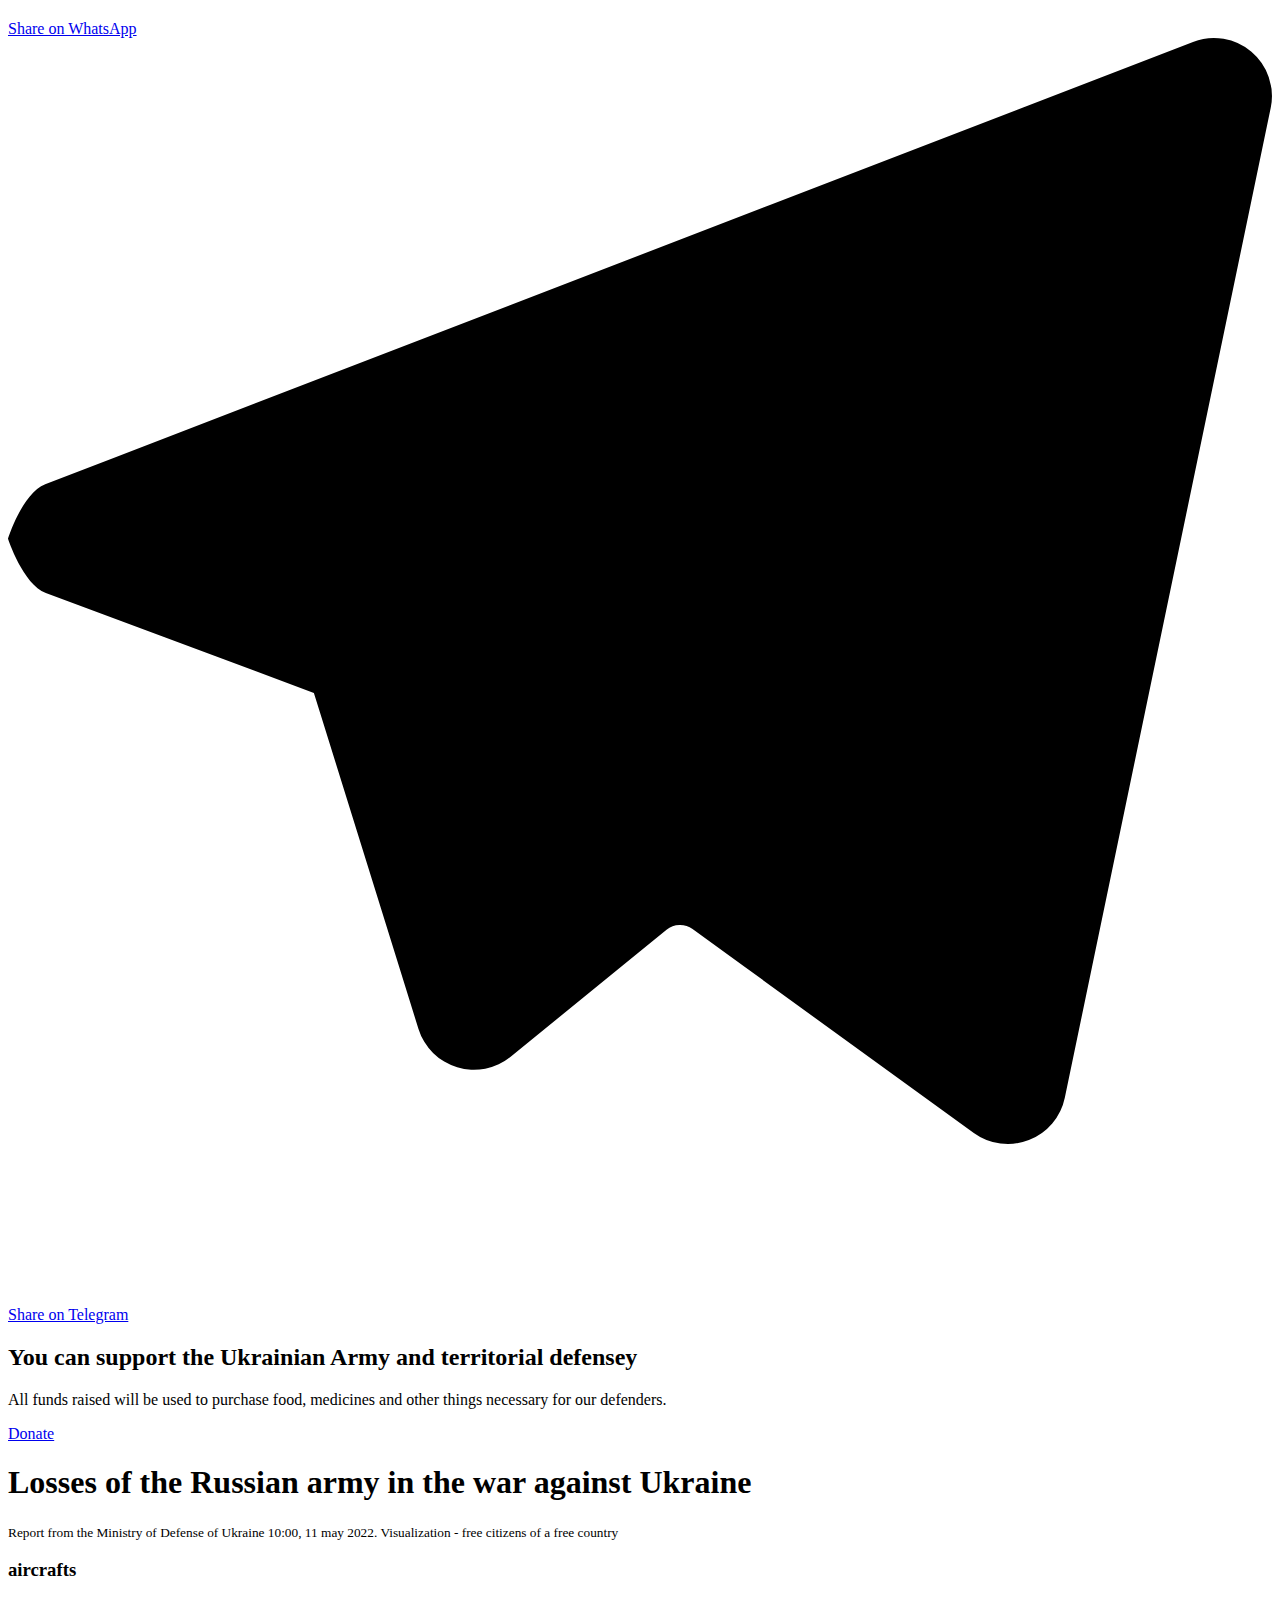
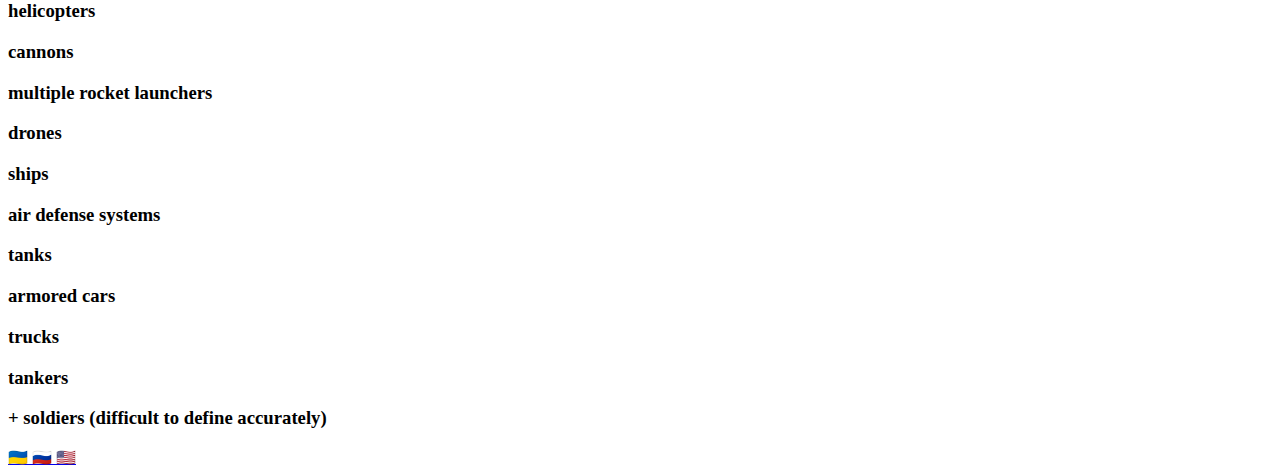
==== commit 3c5c84f4: "updates 11.05.2022" ====
--- a/en/index.html
+++ b/en/index.html
@@ -91,7 +91,7 @@
             <div class="col-xl-7">
                 <header class="mb-5">
                     <h1 class="fw-bold">Losses of the Russian army in the war against Ukraine</h1>
-                    <small class="block text-white-50">Report from the Ministry of Defense of Ukraine <span>10:00, 9 may 2022</span>. Visualization - free citizens of a free country</small>
+                    <small class="block text-white-50">Report from the Ministry of Defense of Ukraine <span>10:00, 11 may 2022</span>. Visualization - free citizens of a free country</small>
                 </header>
                 <div class="row">
                     <div class="col-md-3 mb-4 mb-lg-5 planes">
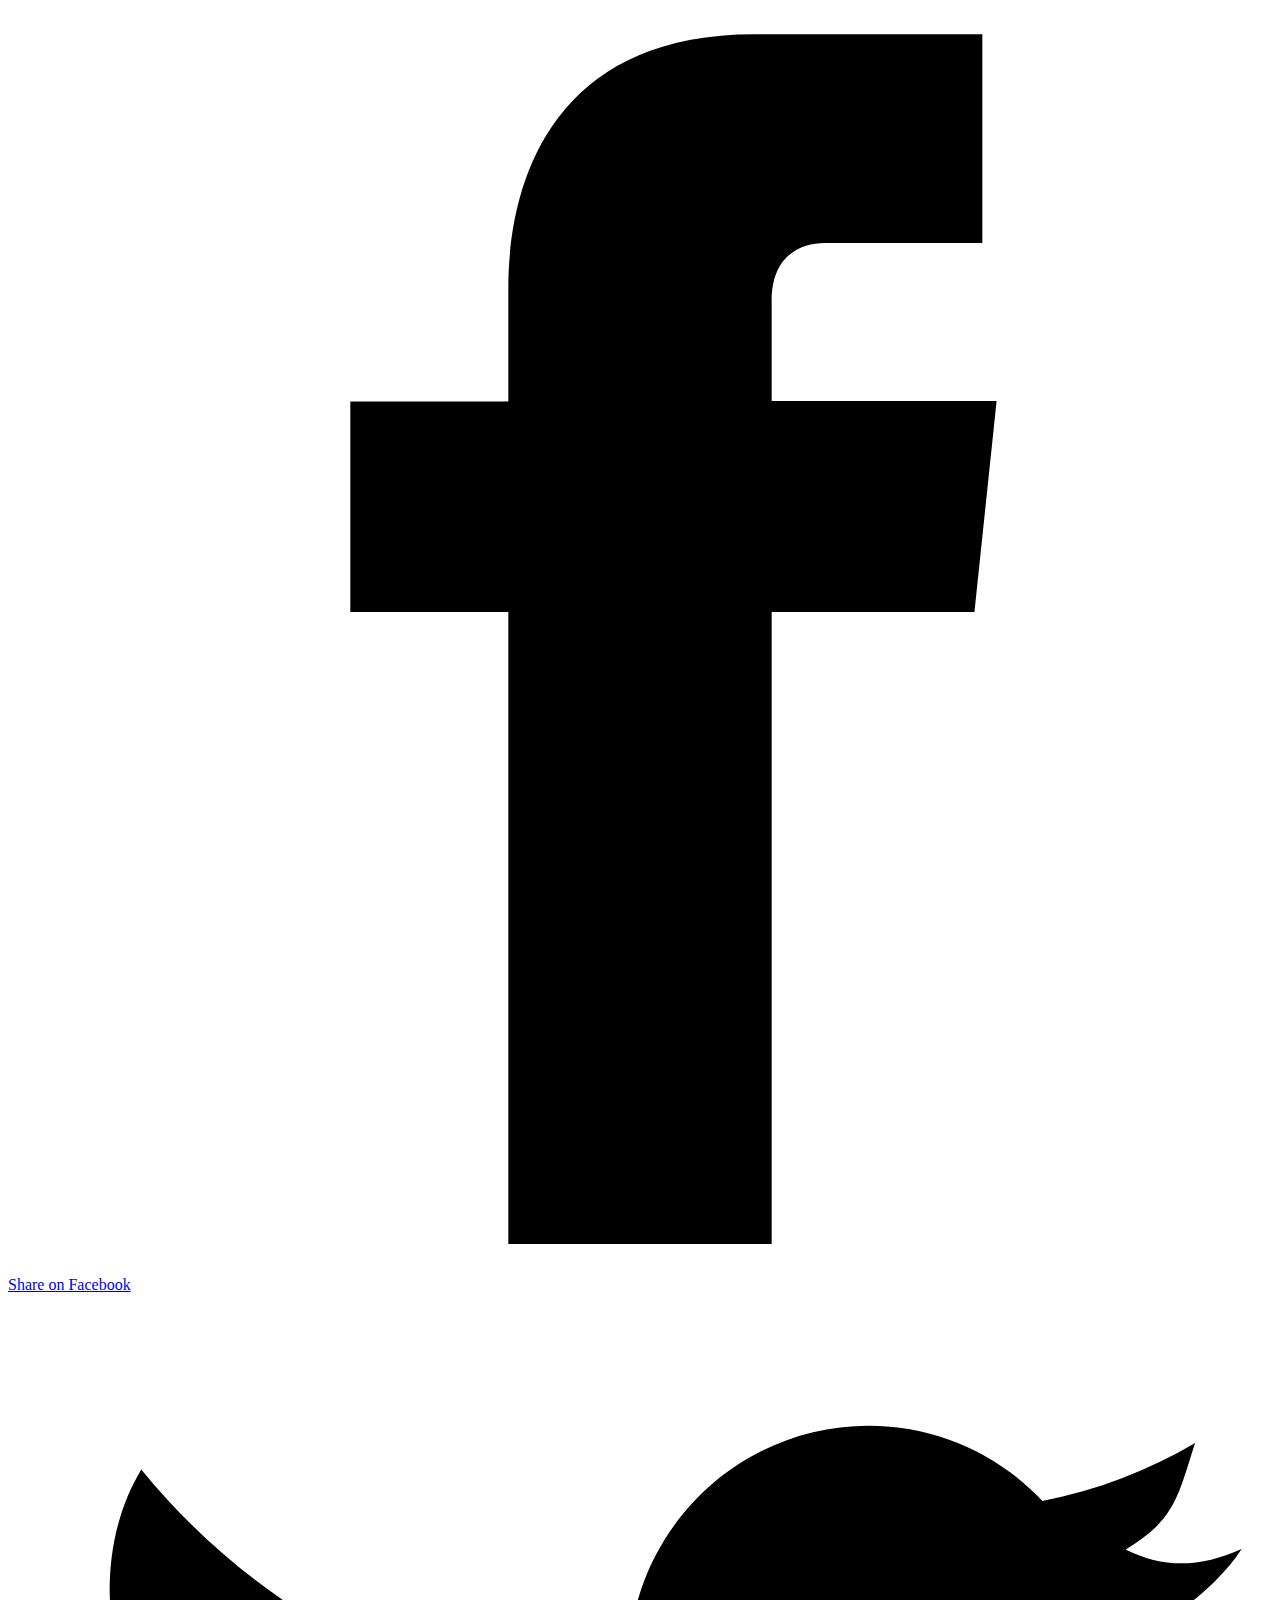
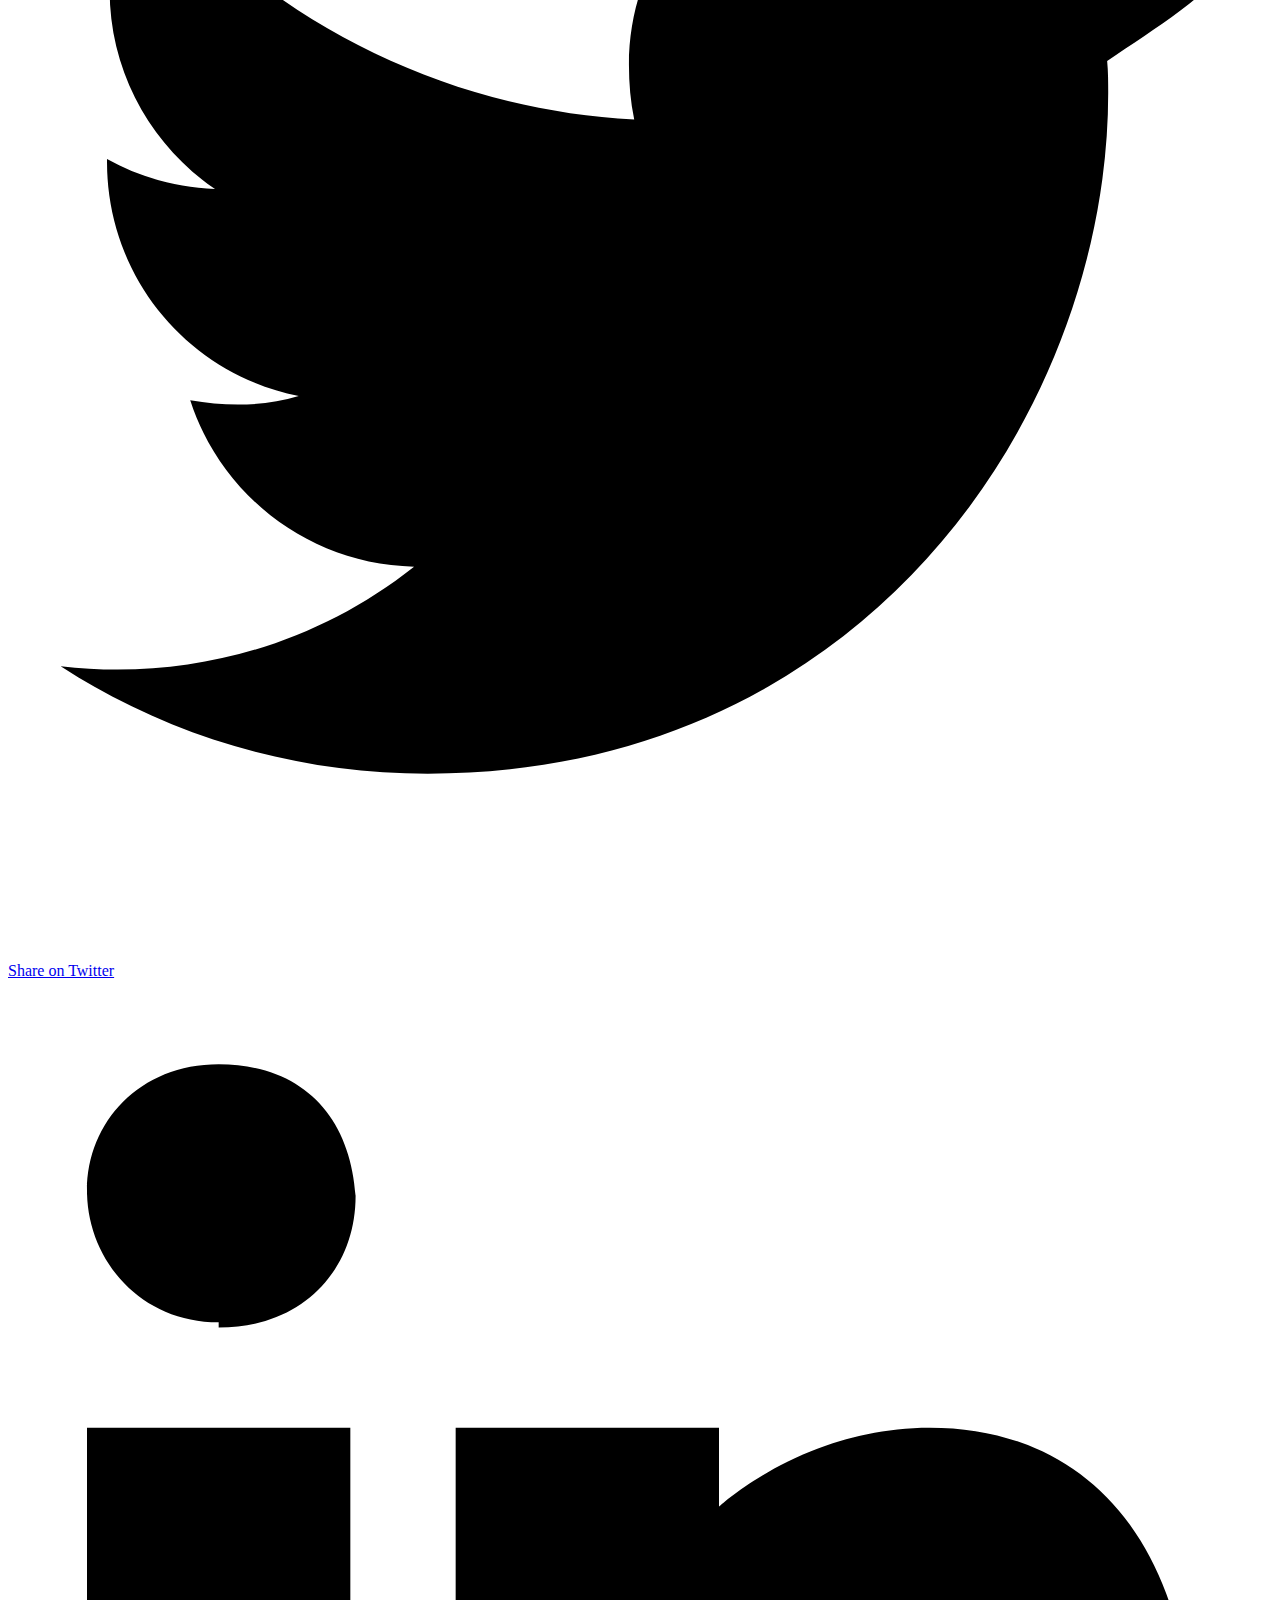
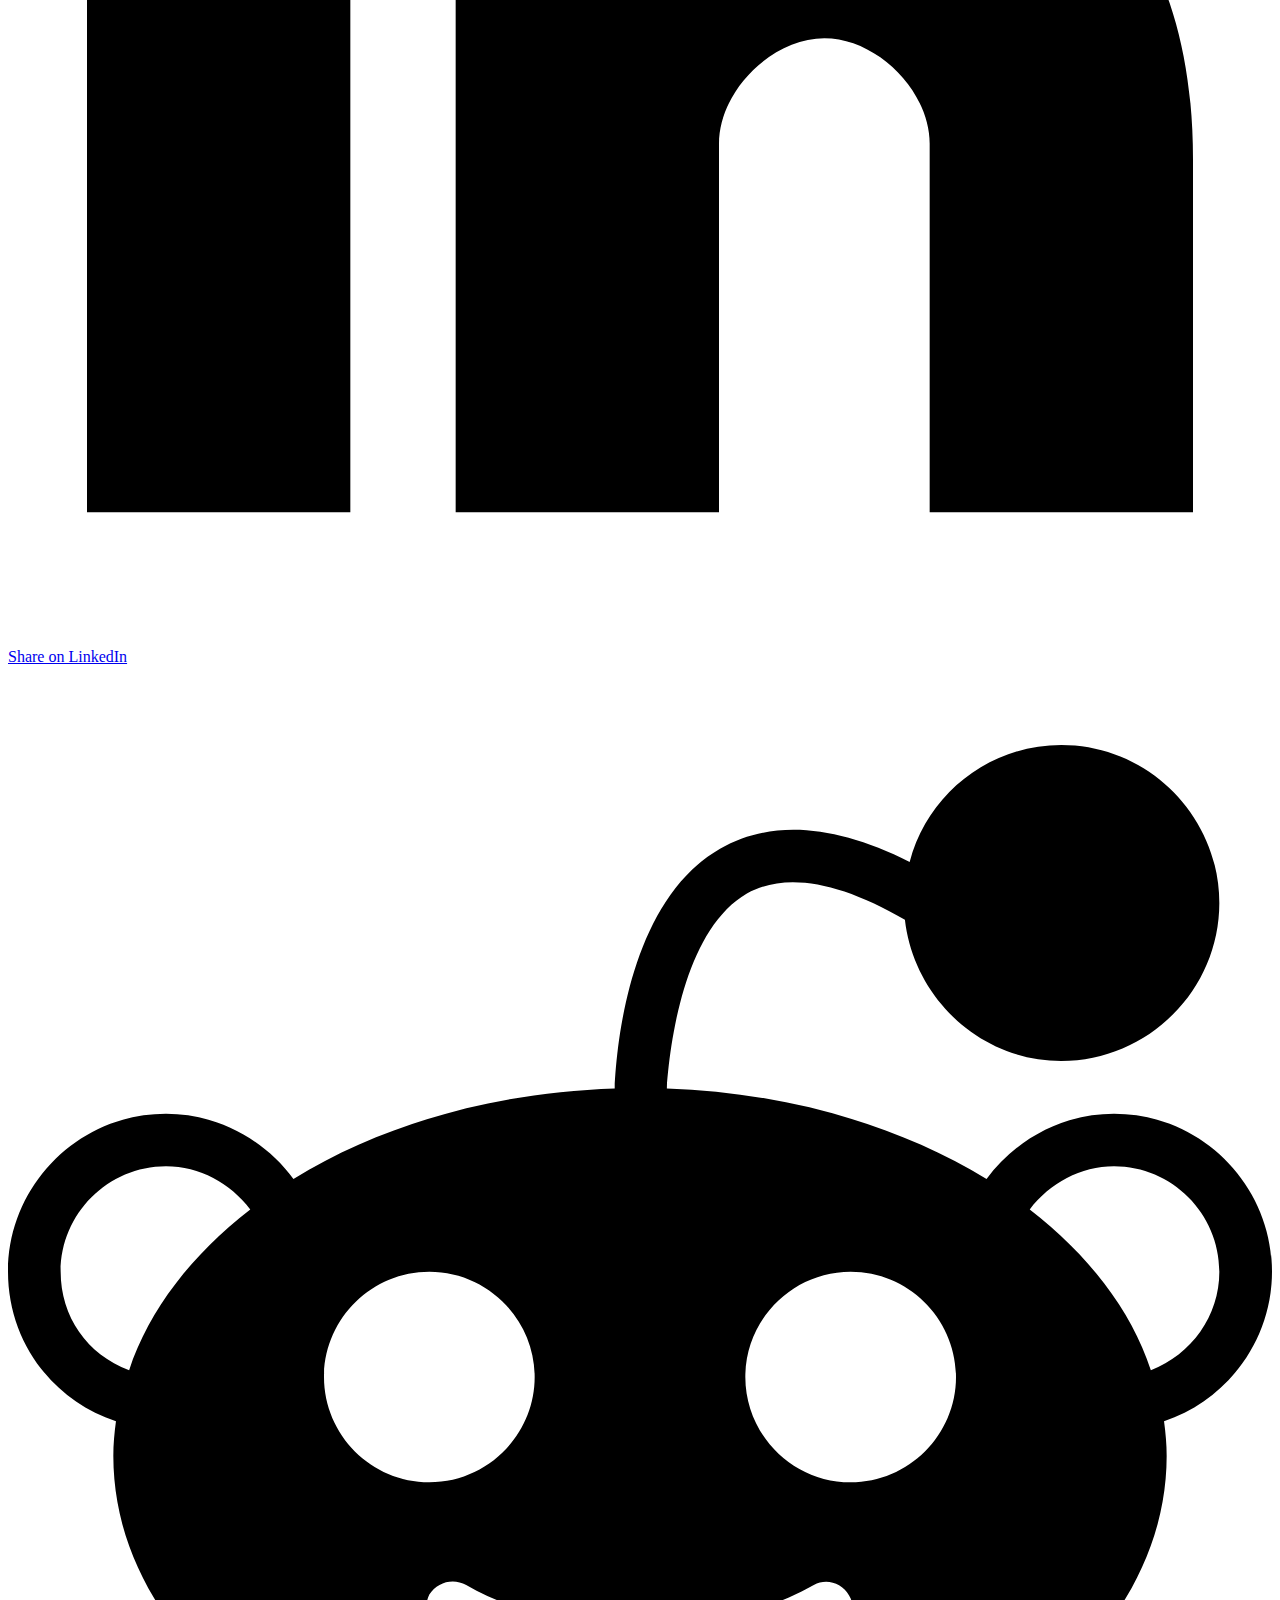
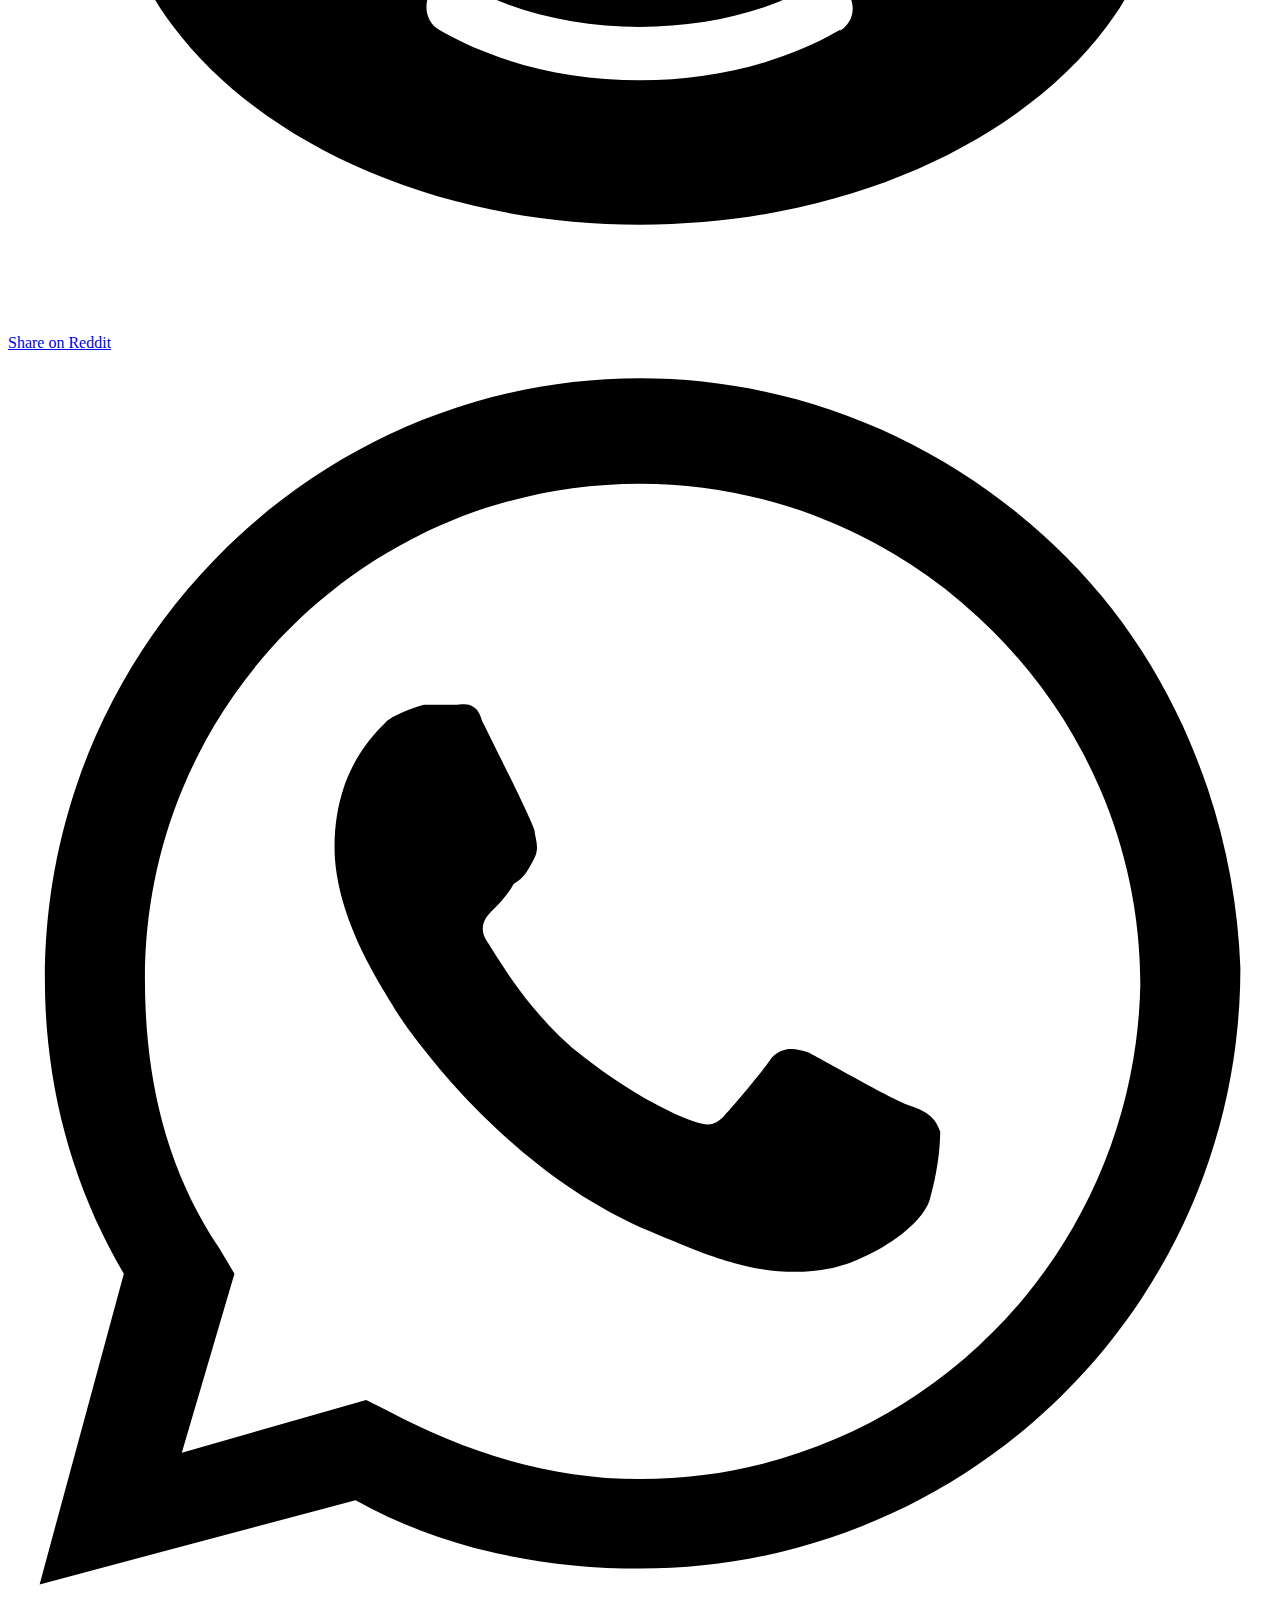
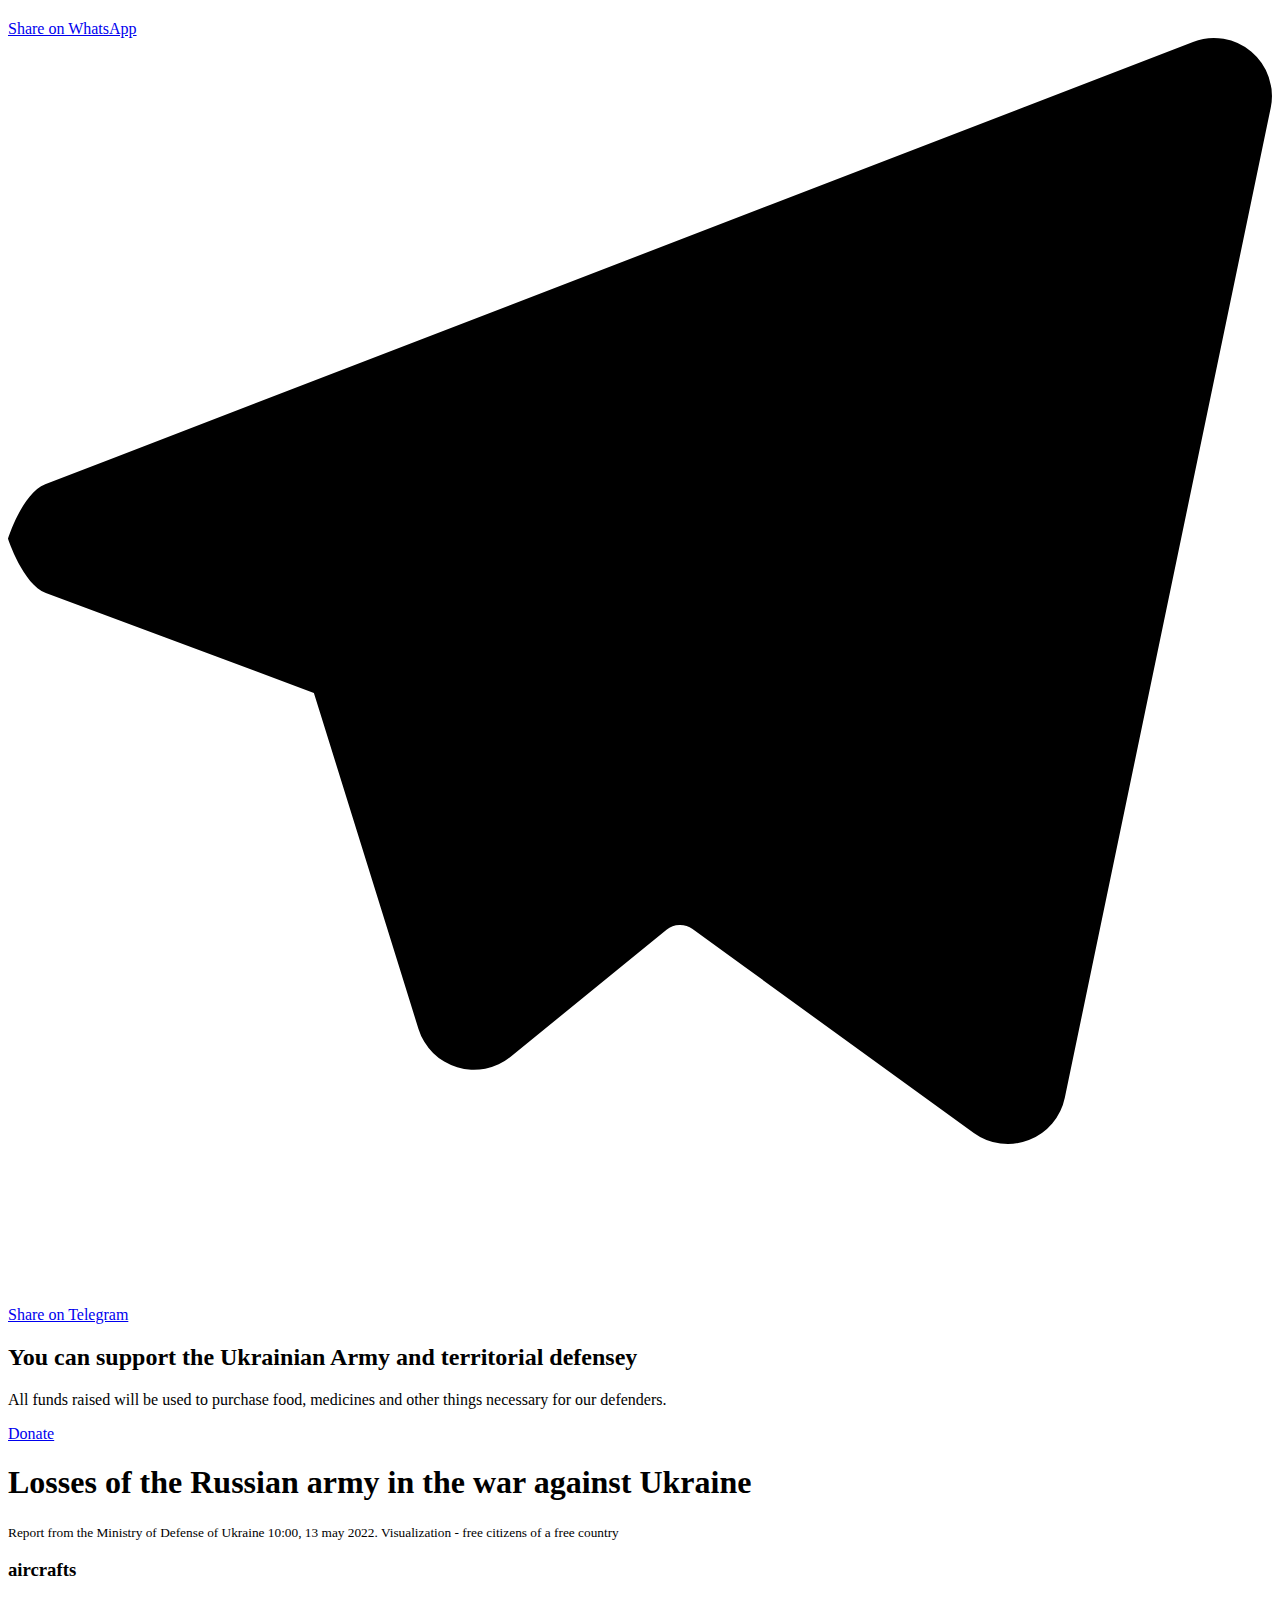
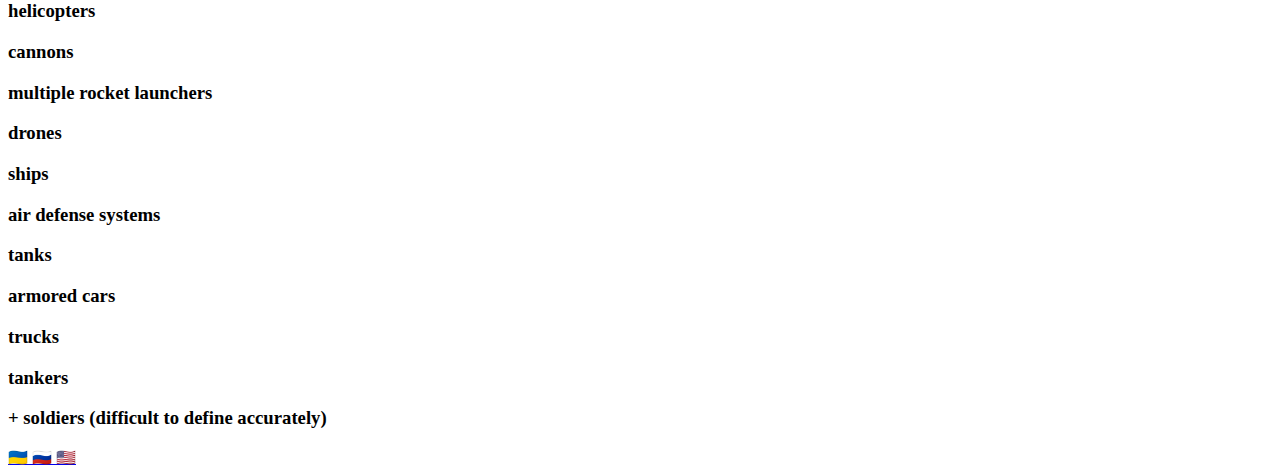
==== commit 53d9f56a: "updates 13.05.2022" ====
--- a/en/index.html
+++ b/en/index.html
@@ -91,7 +91,7 @@
             <div class="col-xl-7">
                 <header class="mb-5">
                     <h1 class="fw-bold">Losses of the Russian army in the war against Ukraine</h1>
-                    <small class="block text-white-50">Report from the Ministry of Defense of Ukraine <span>10:00, 11 may 2022</span>. Visualization - free citizens of a free country</small>
+                    <small class="block text-white-50">Report from the Ministry of Defense of Ukraine <span>10:00, 13 may 2022</span>. Visualization - free citizens of a free country</small>
                 </header>
                 <div class="row">
                     <div class="col-md-3 mb-4 mb-lg-5 planes">
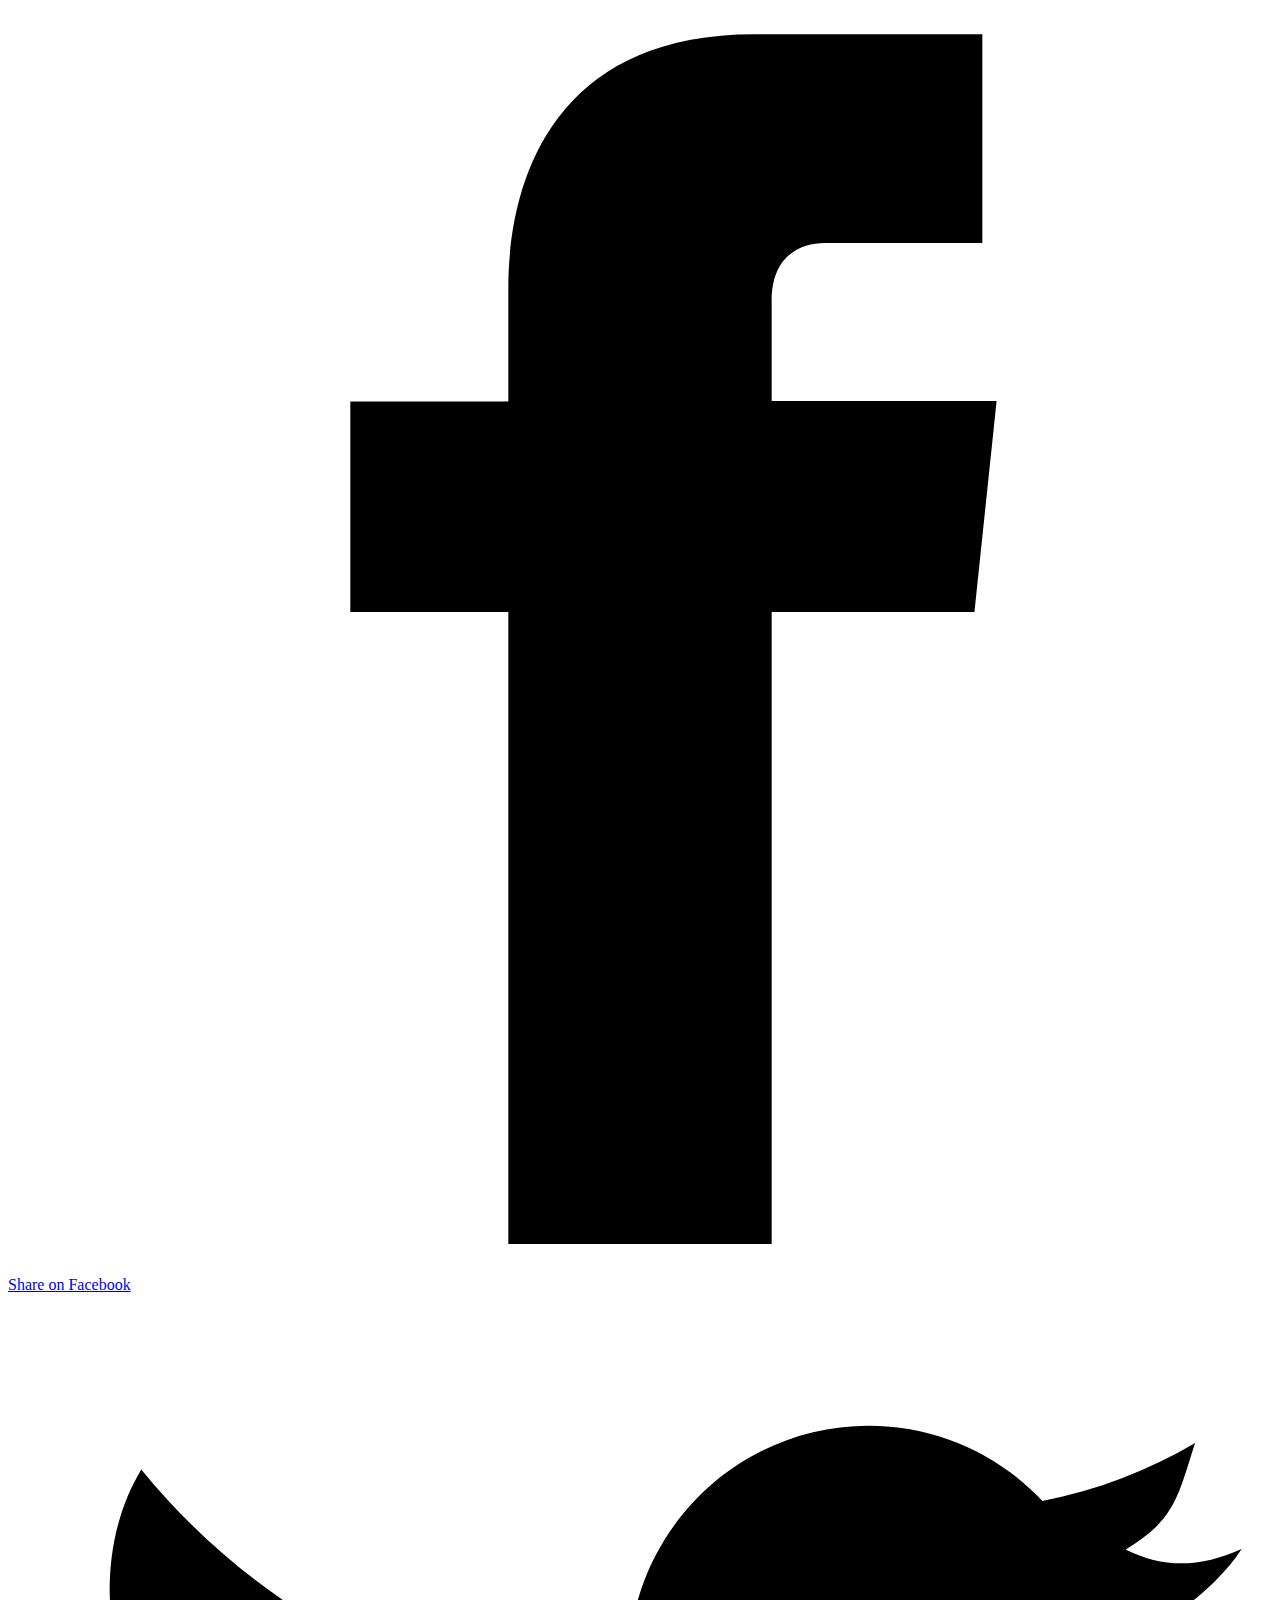
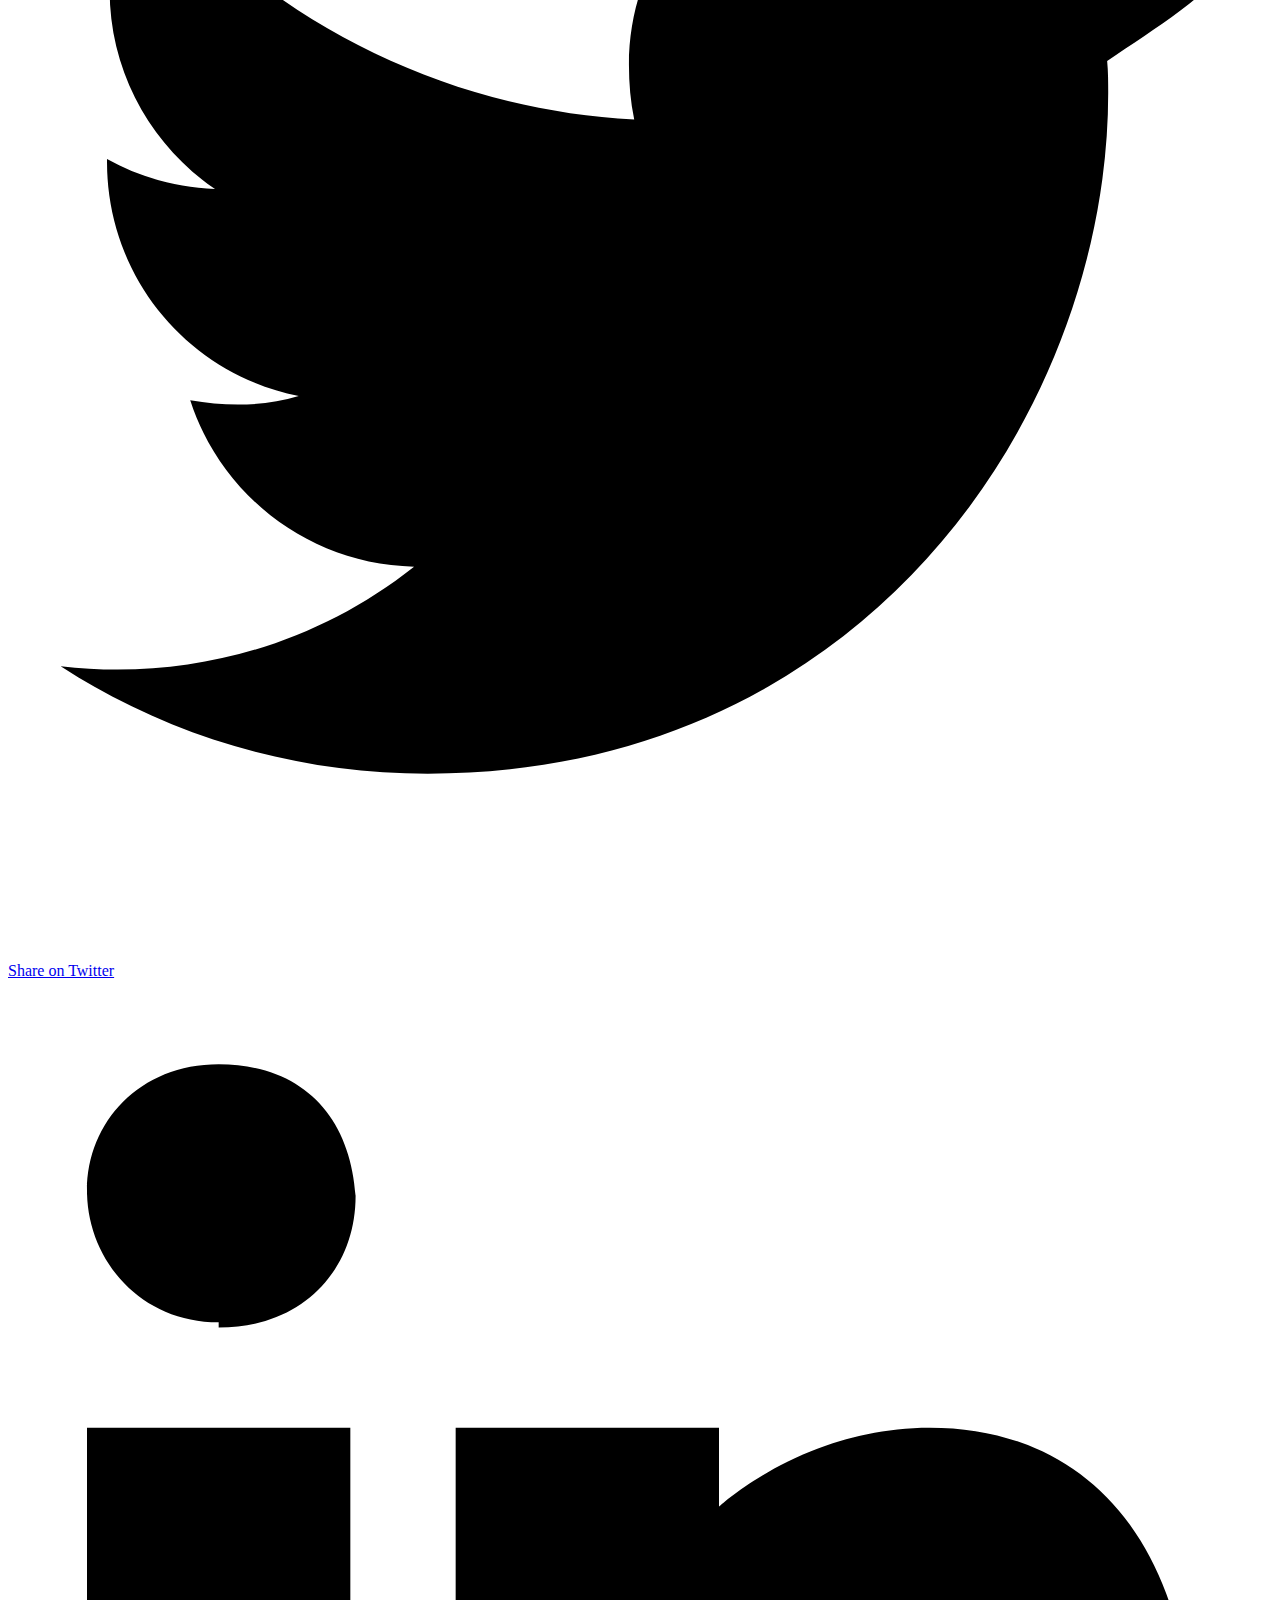
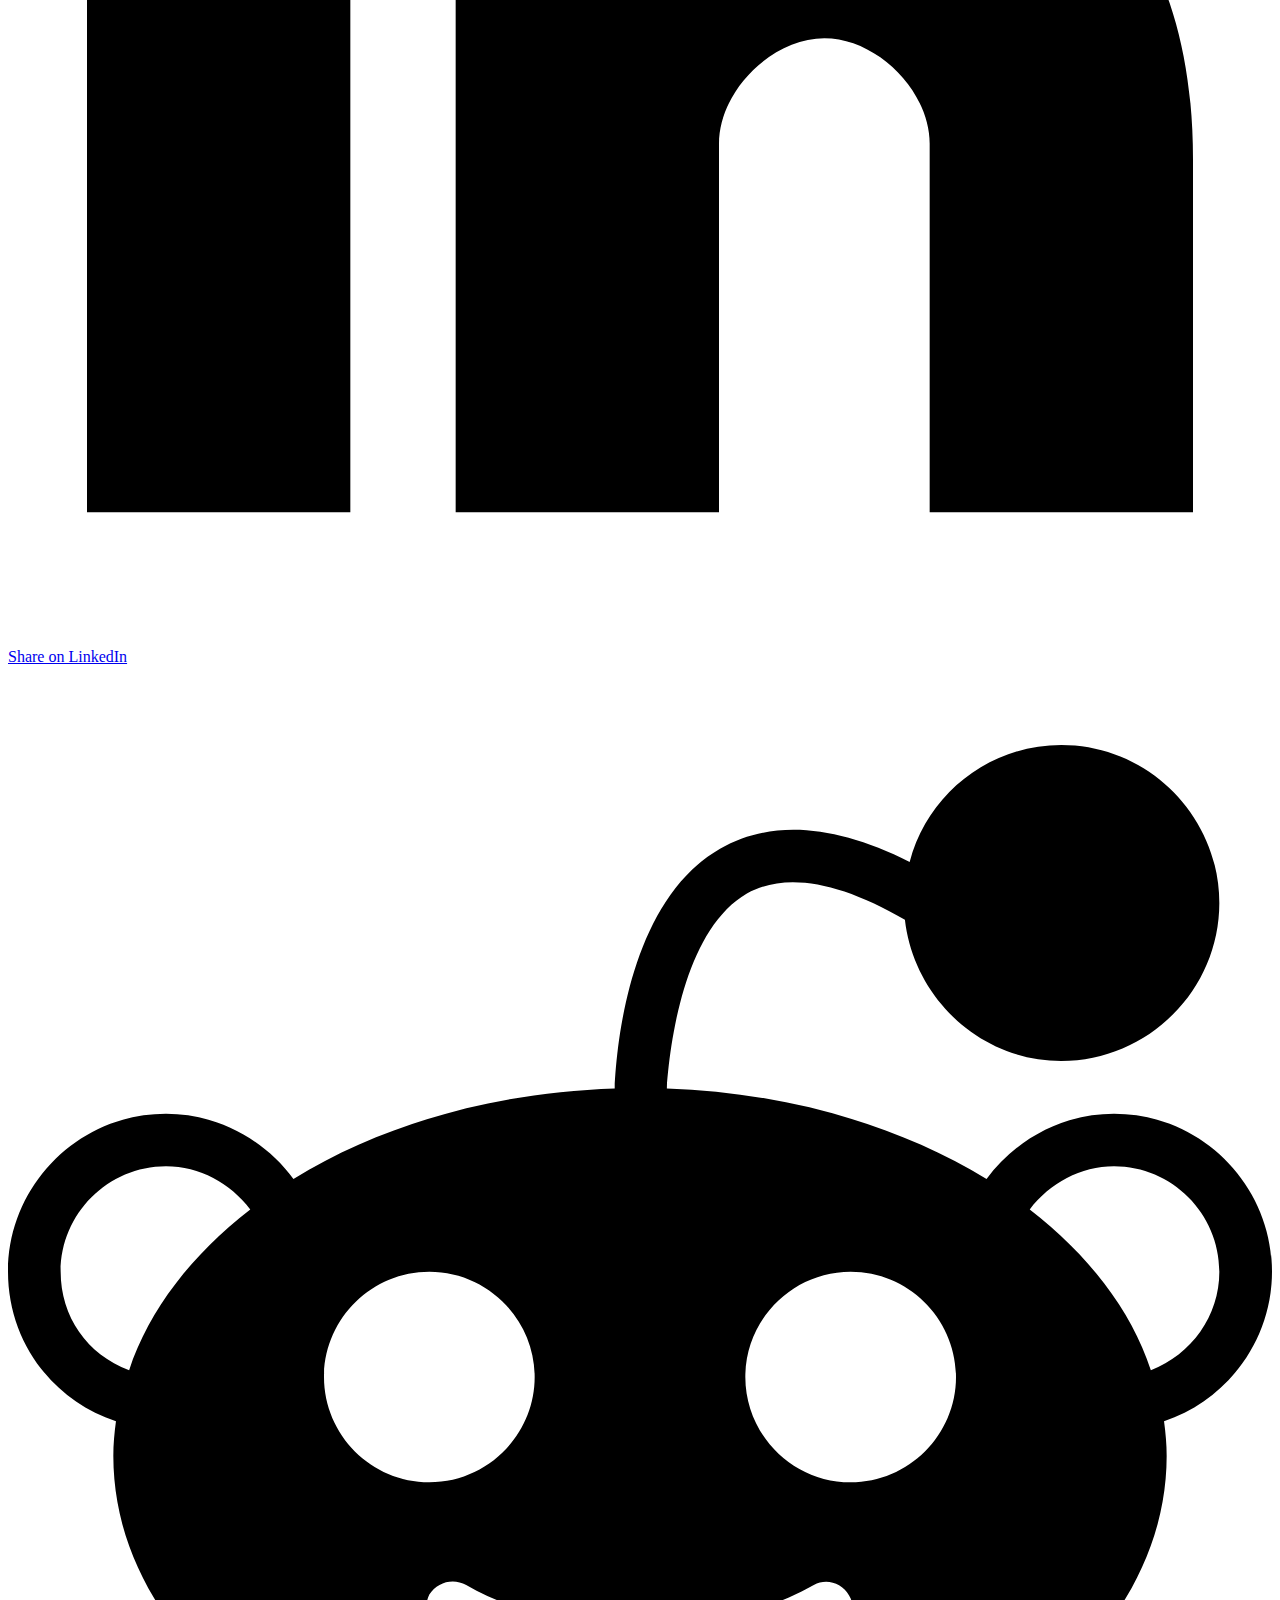
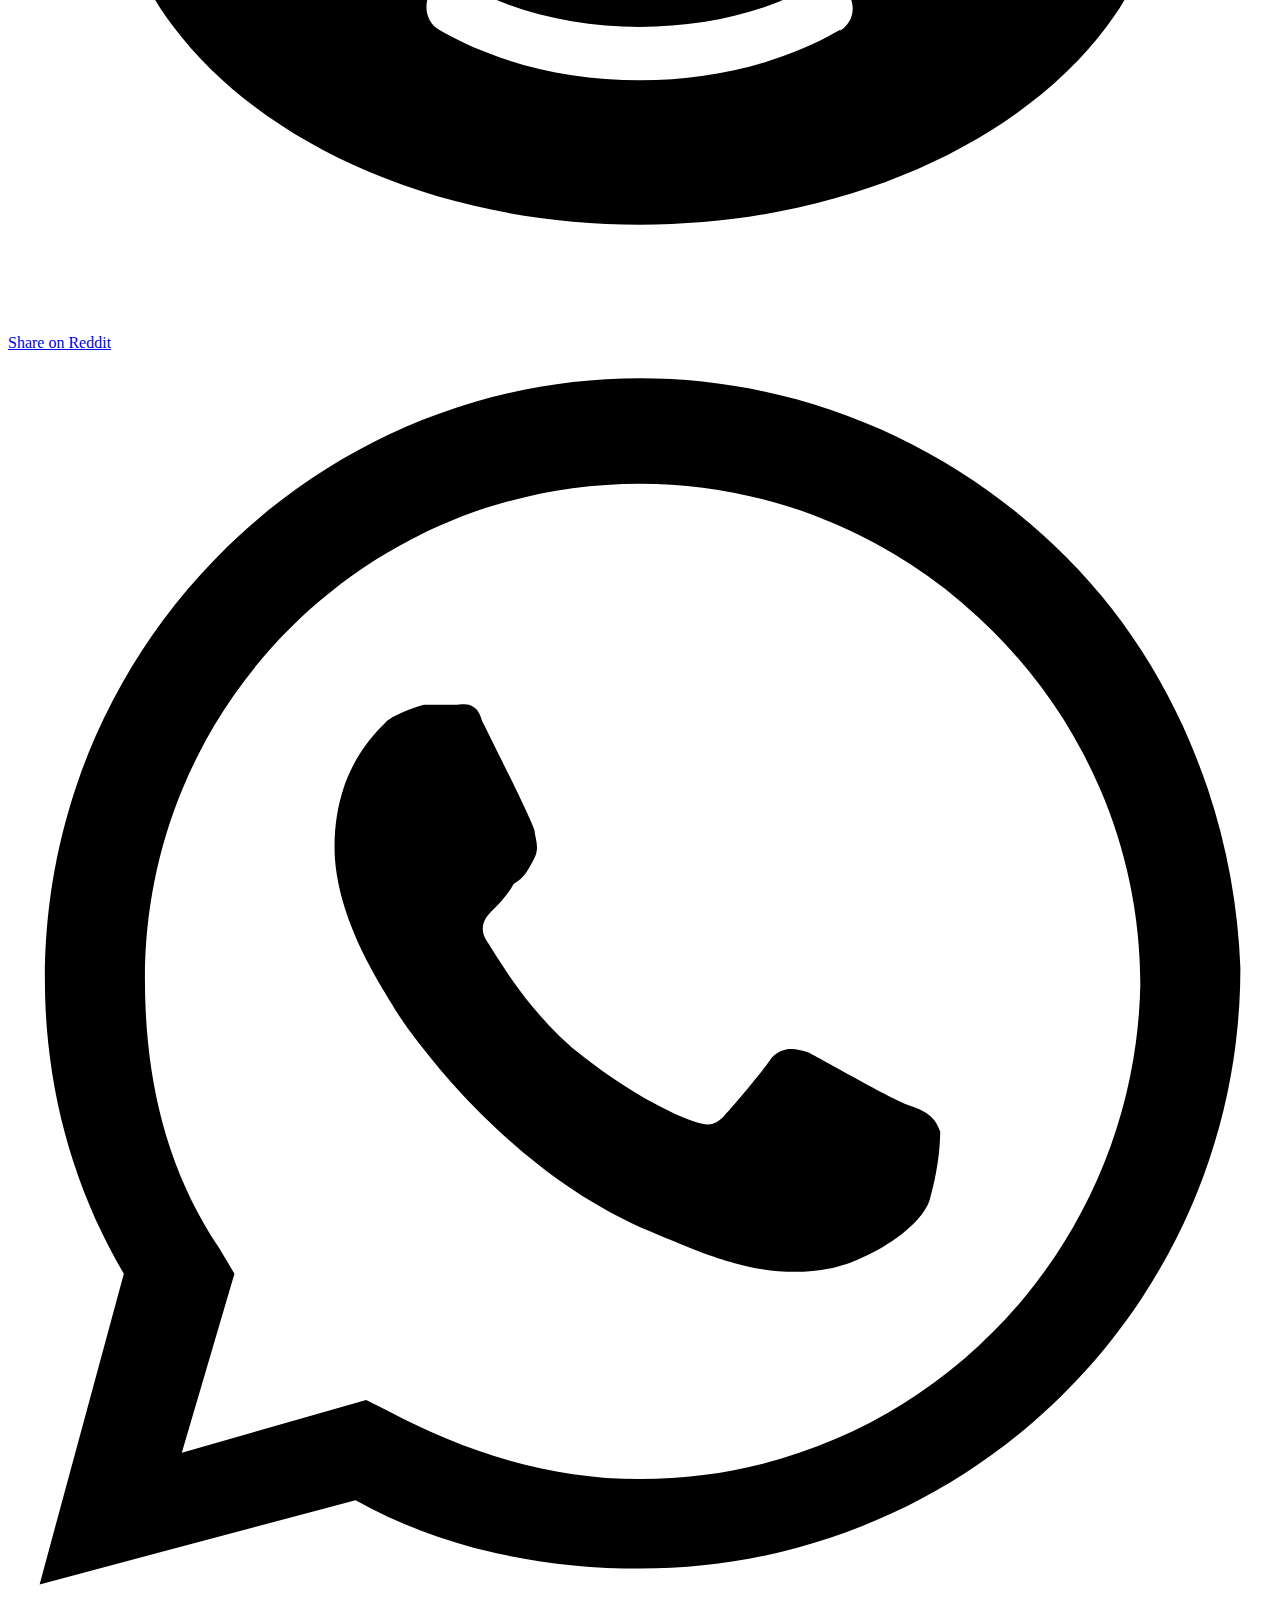
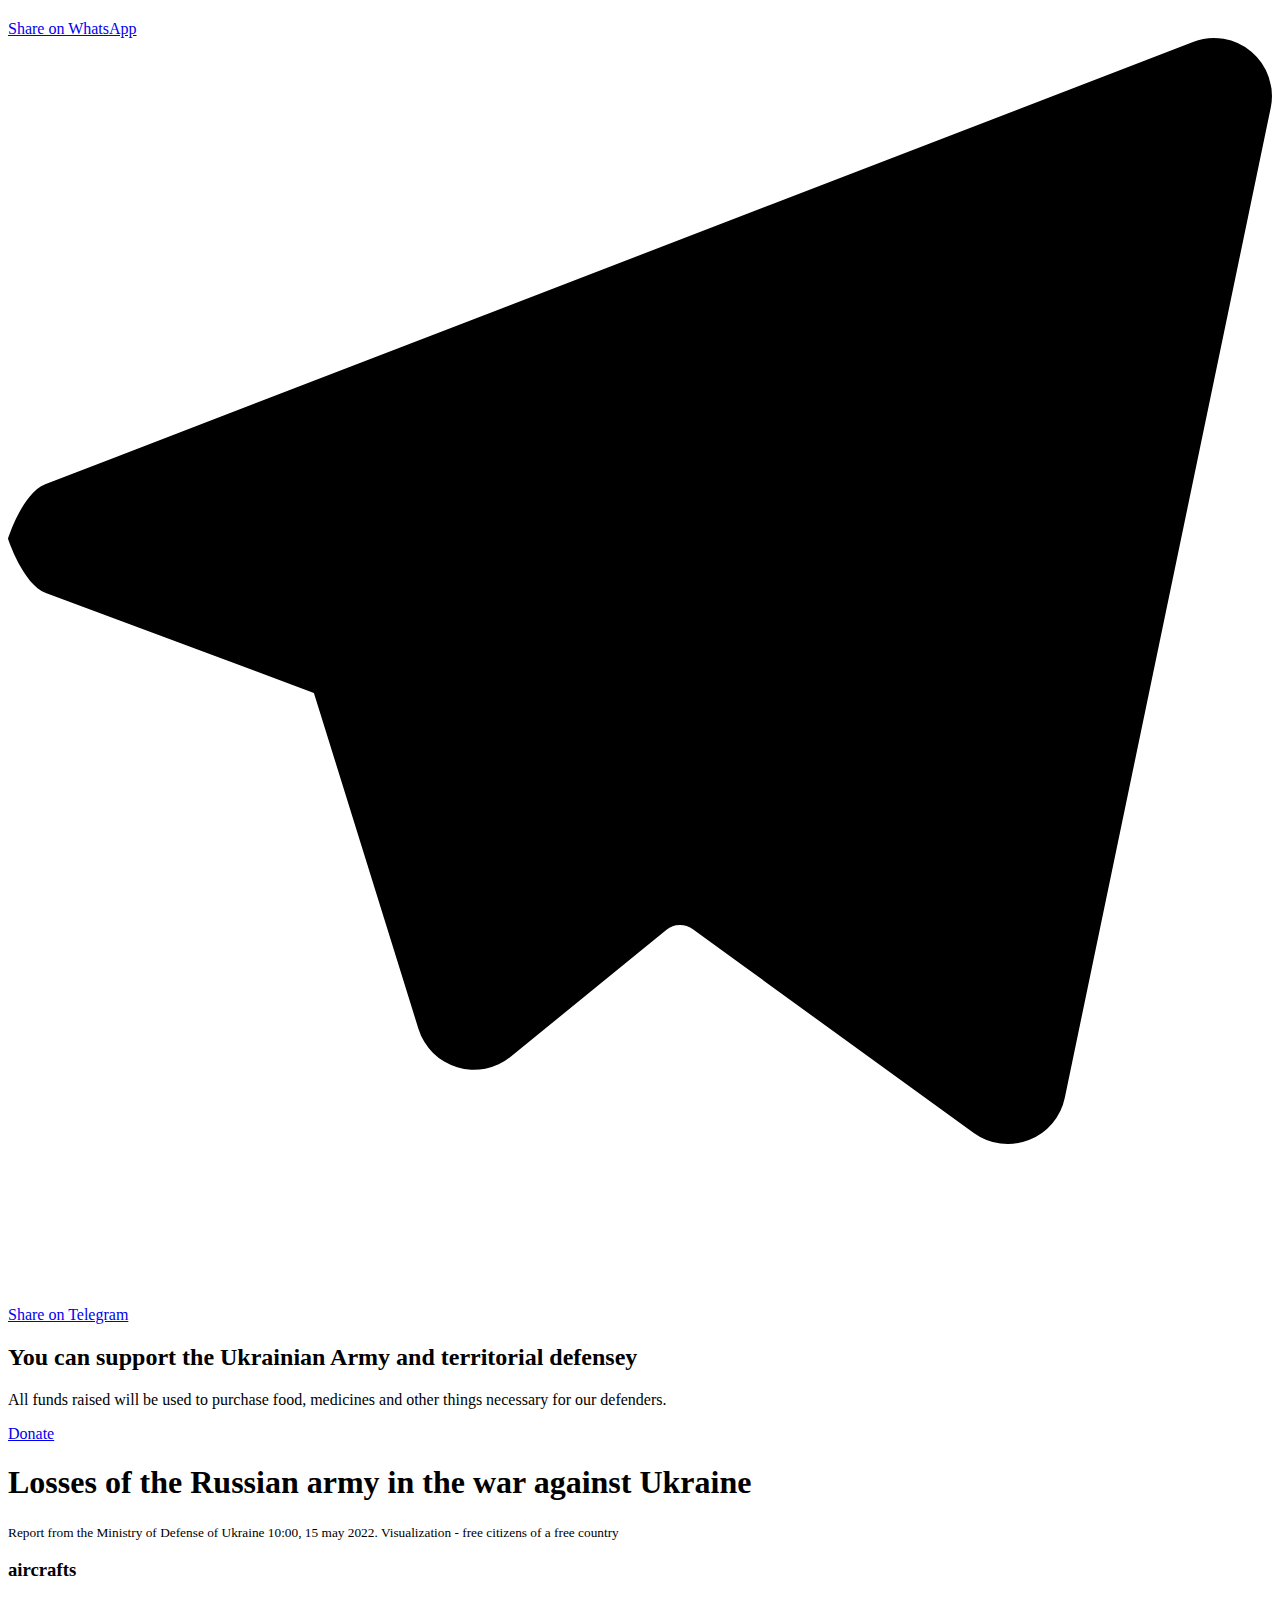
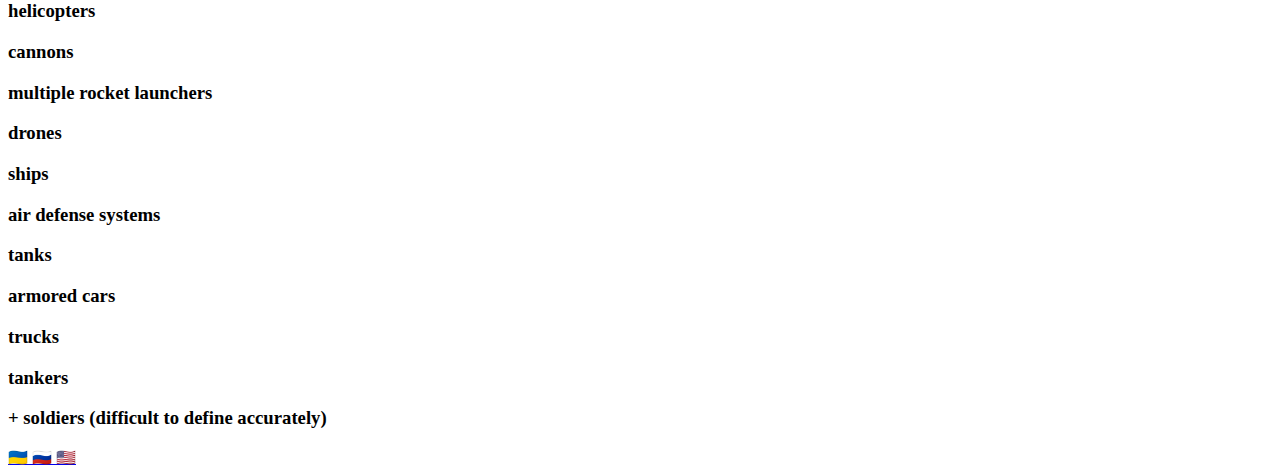
==== commit 816aec0c: "updates 15.05.2022" ====
--- a/en/index.html
+++ b/en/index.html
@@ -91,7 +91,7 @@
             <div class="col-xl-7">
                 <header class="mb-5">
                     <h1 class="fw-bold">Losses of the Russian army in the war against Ukraine</h1>
-                    <small class="block text-white-50">Report from the Ministry of Defense of Ukraine <span>10:00, 13 may 2022</span>. Visualization - free citizens of a free country</small>
+                    <small class="block text-white-50">Report from the Ministry of Defense of Ukraine <span>10:00, 15 may 2022</span>. Visualization - free citizens of a free country</small>
                 </header>
                 <div class="row">
                     <div class="col-md-3 mb-4 mb-lg-5 planes">
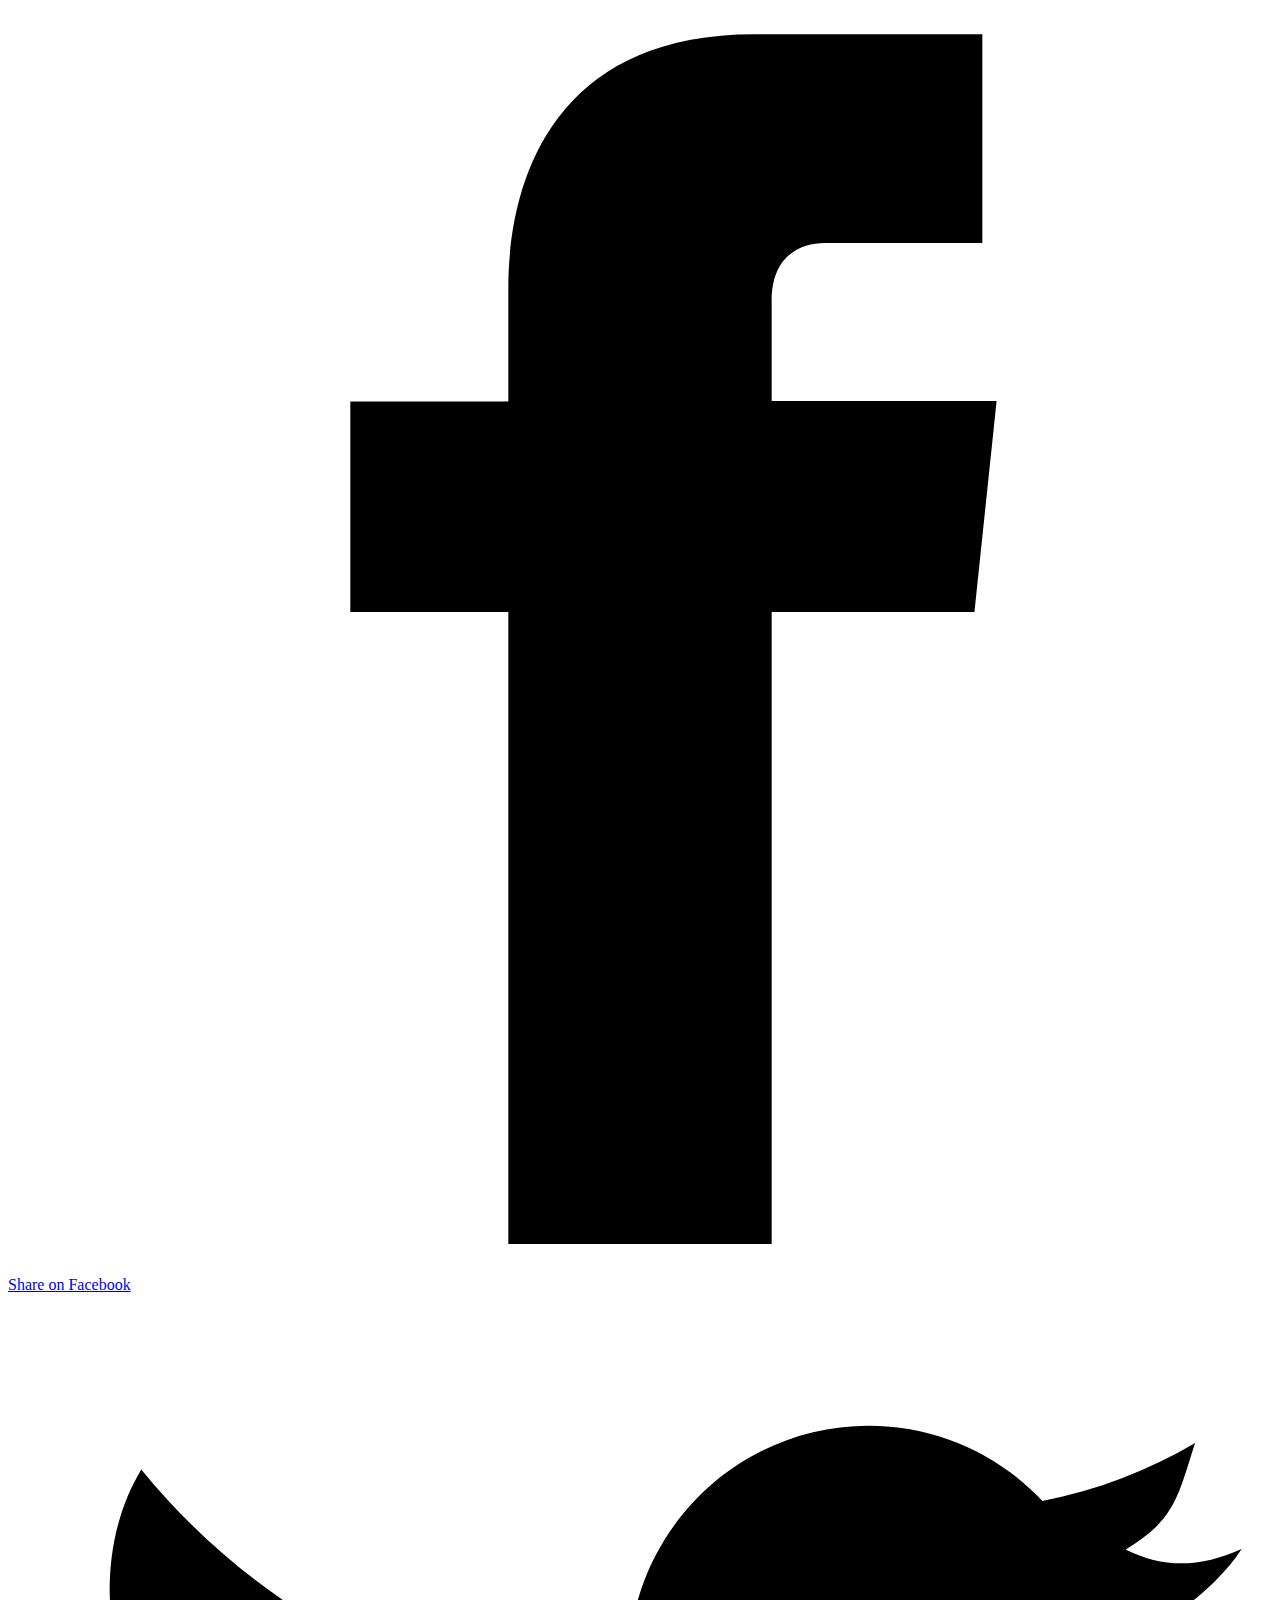
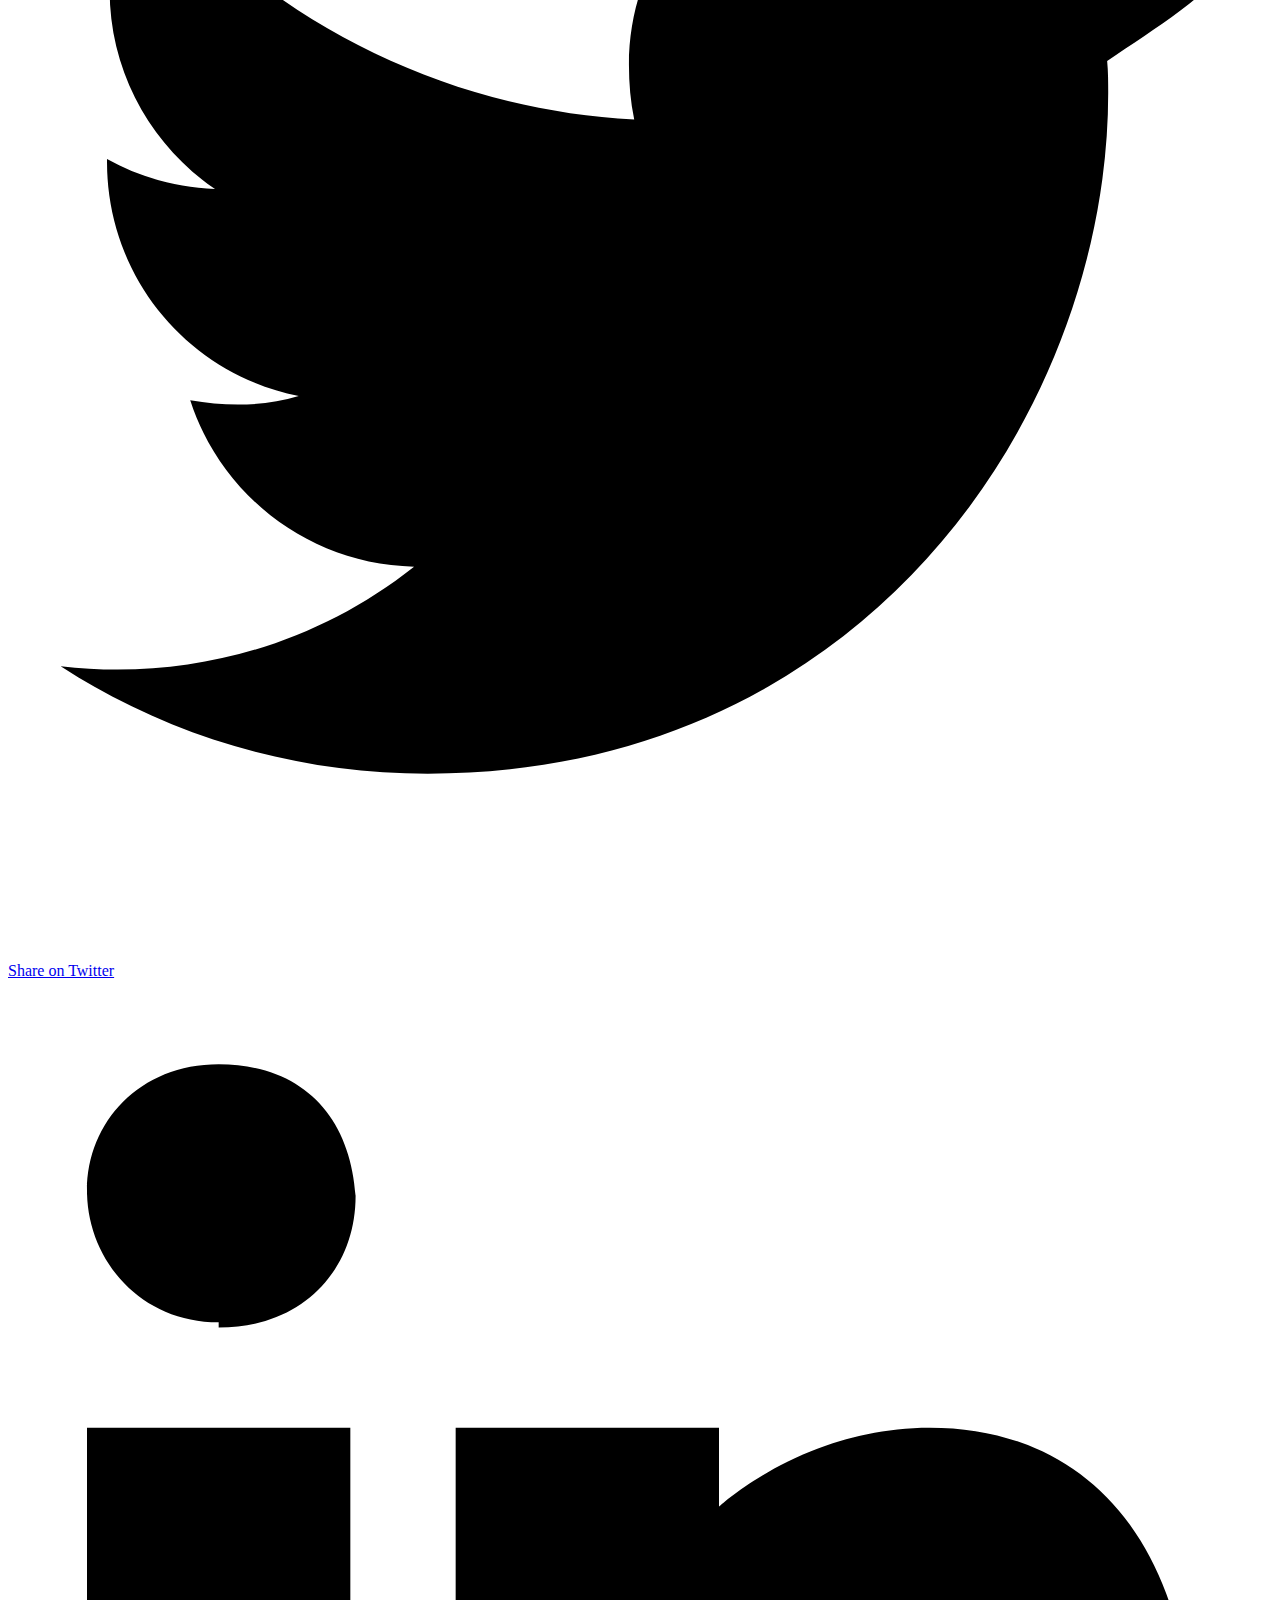
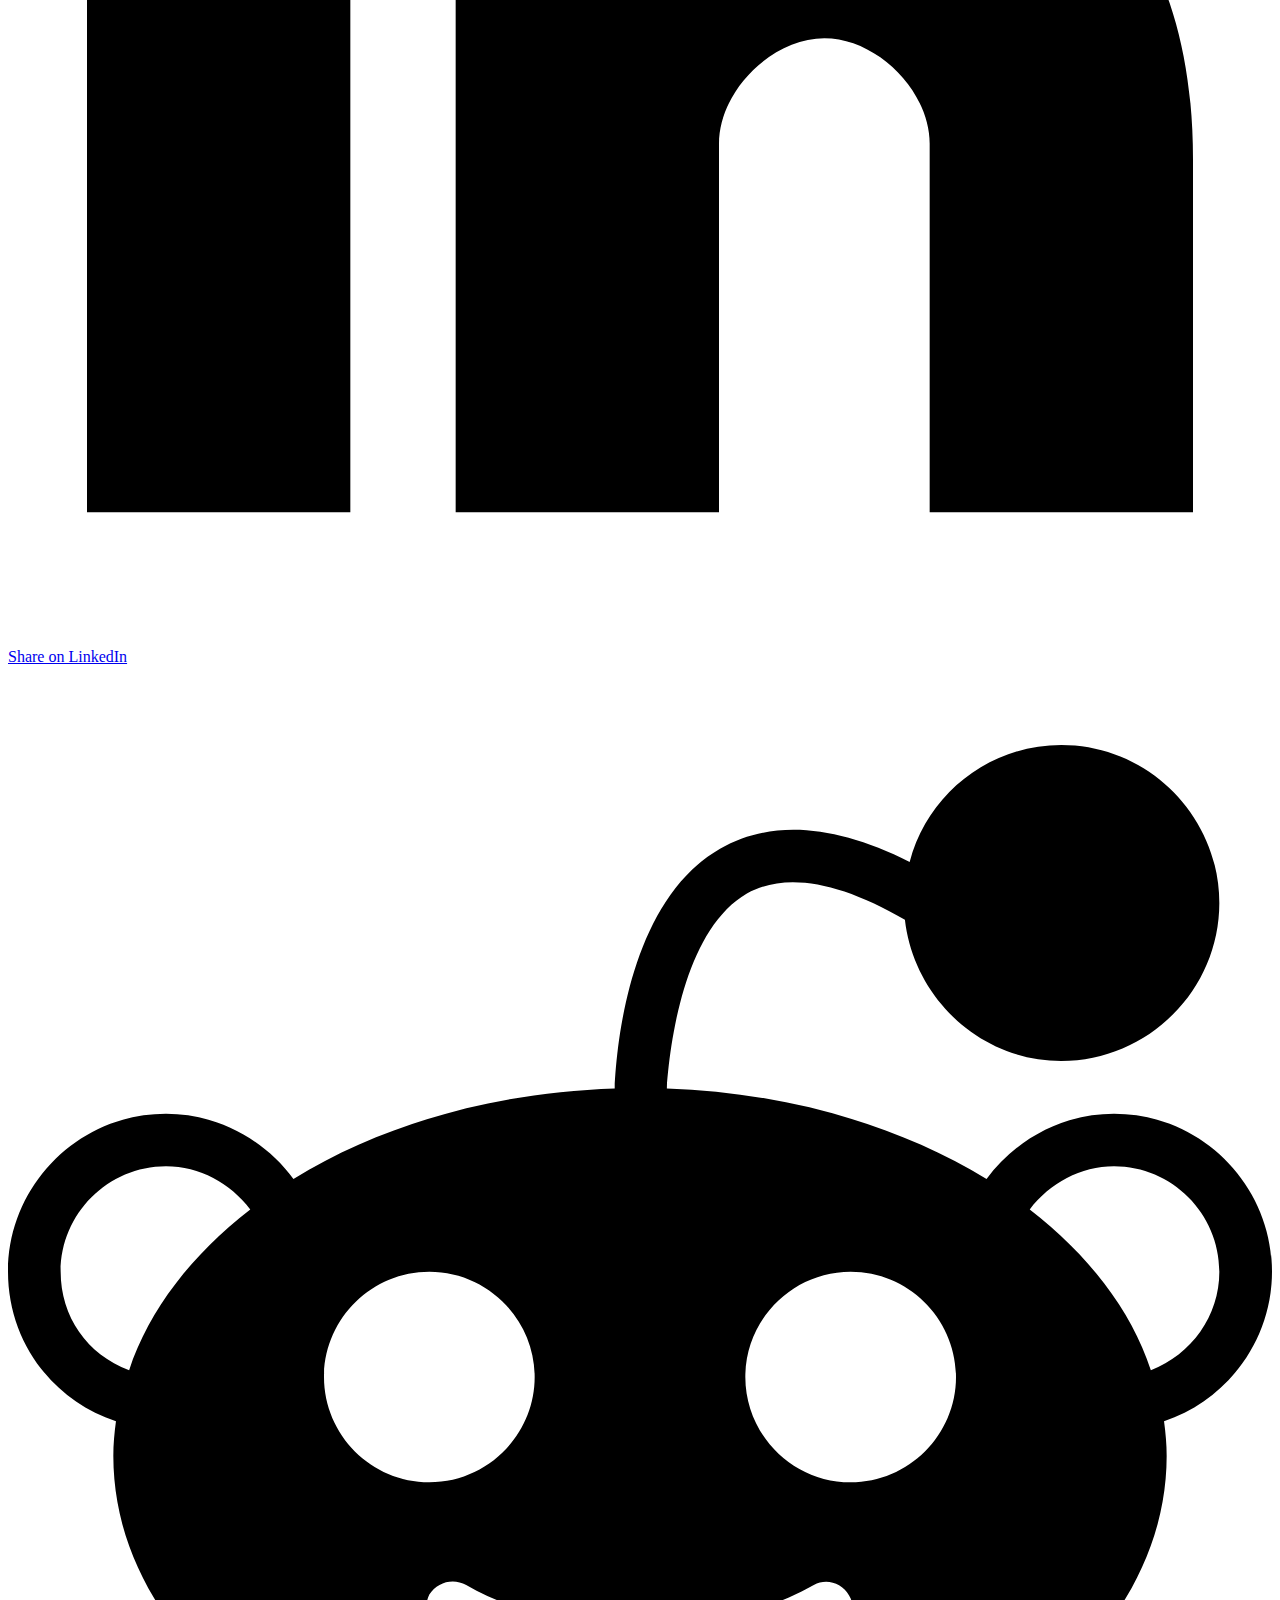
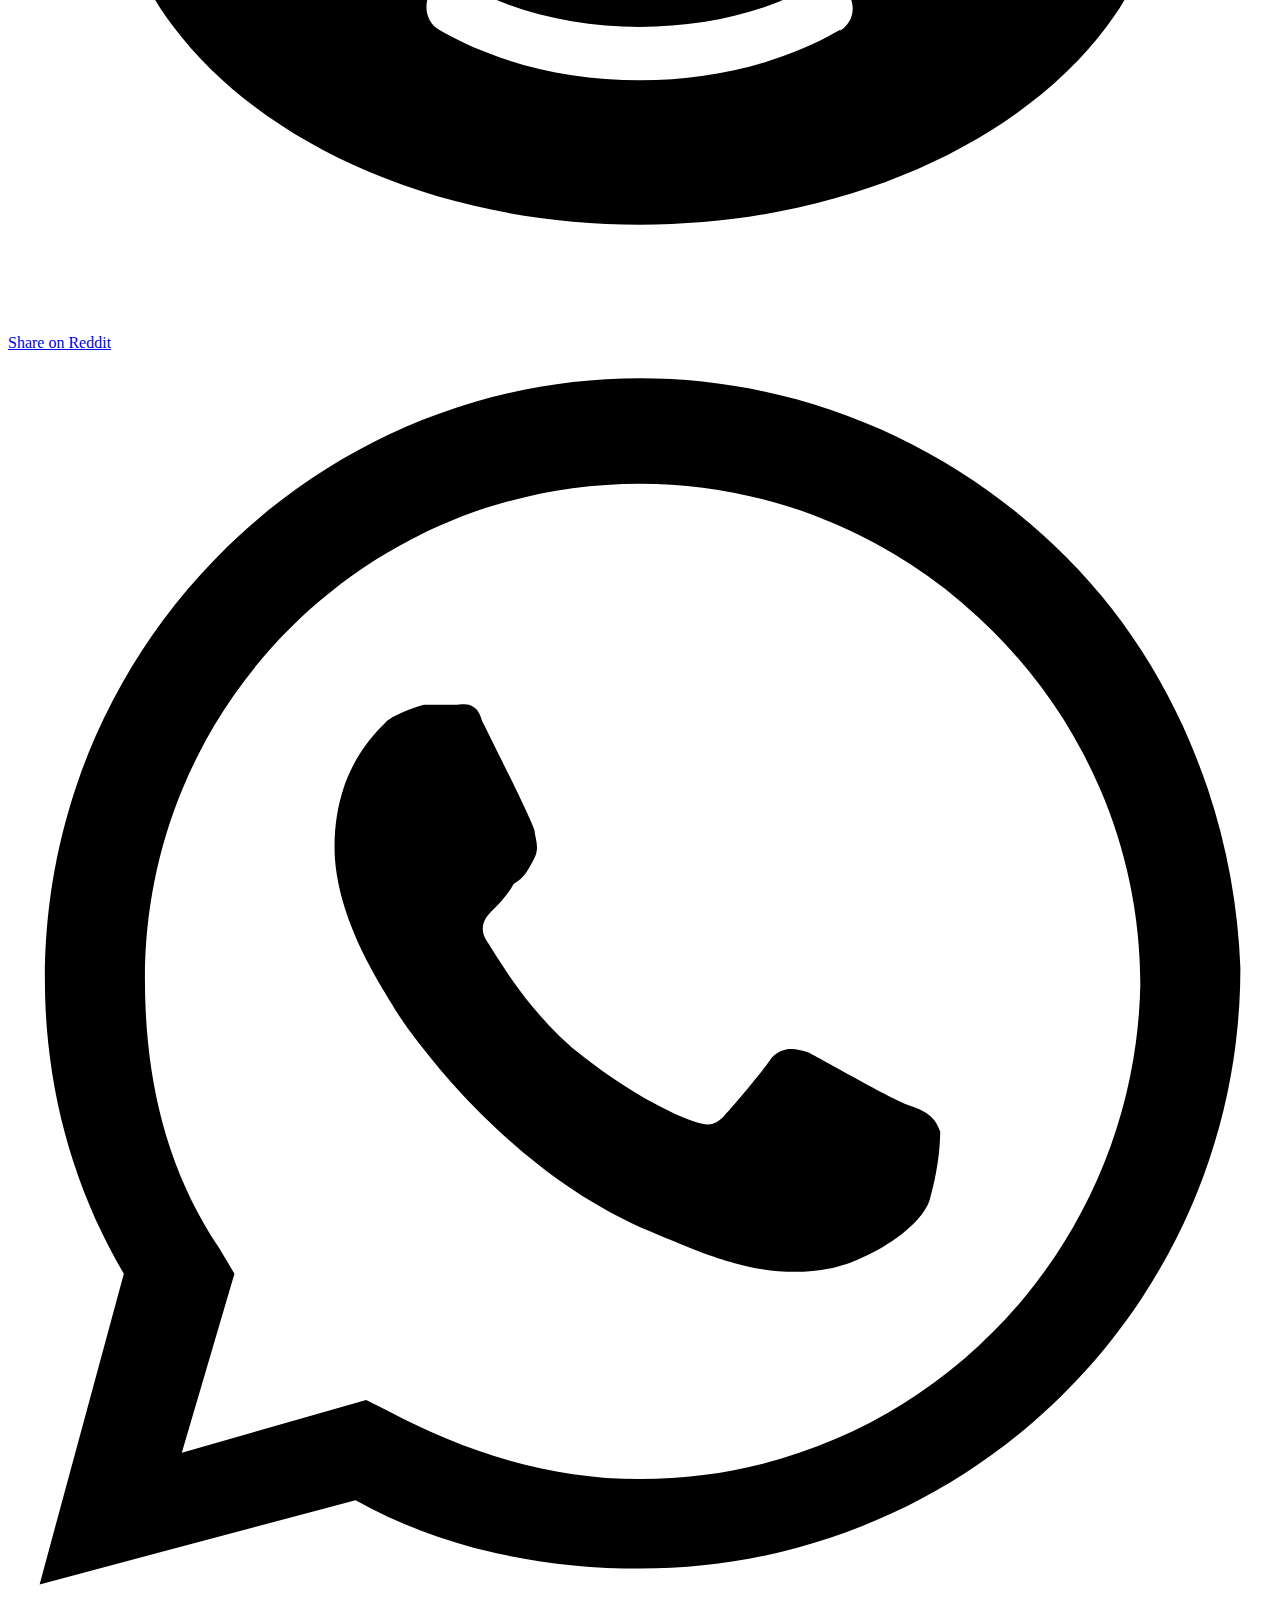
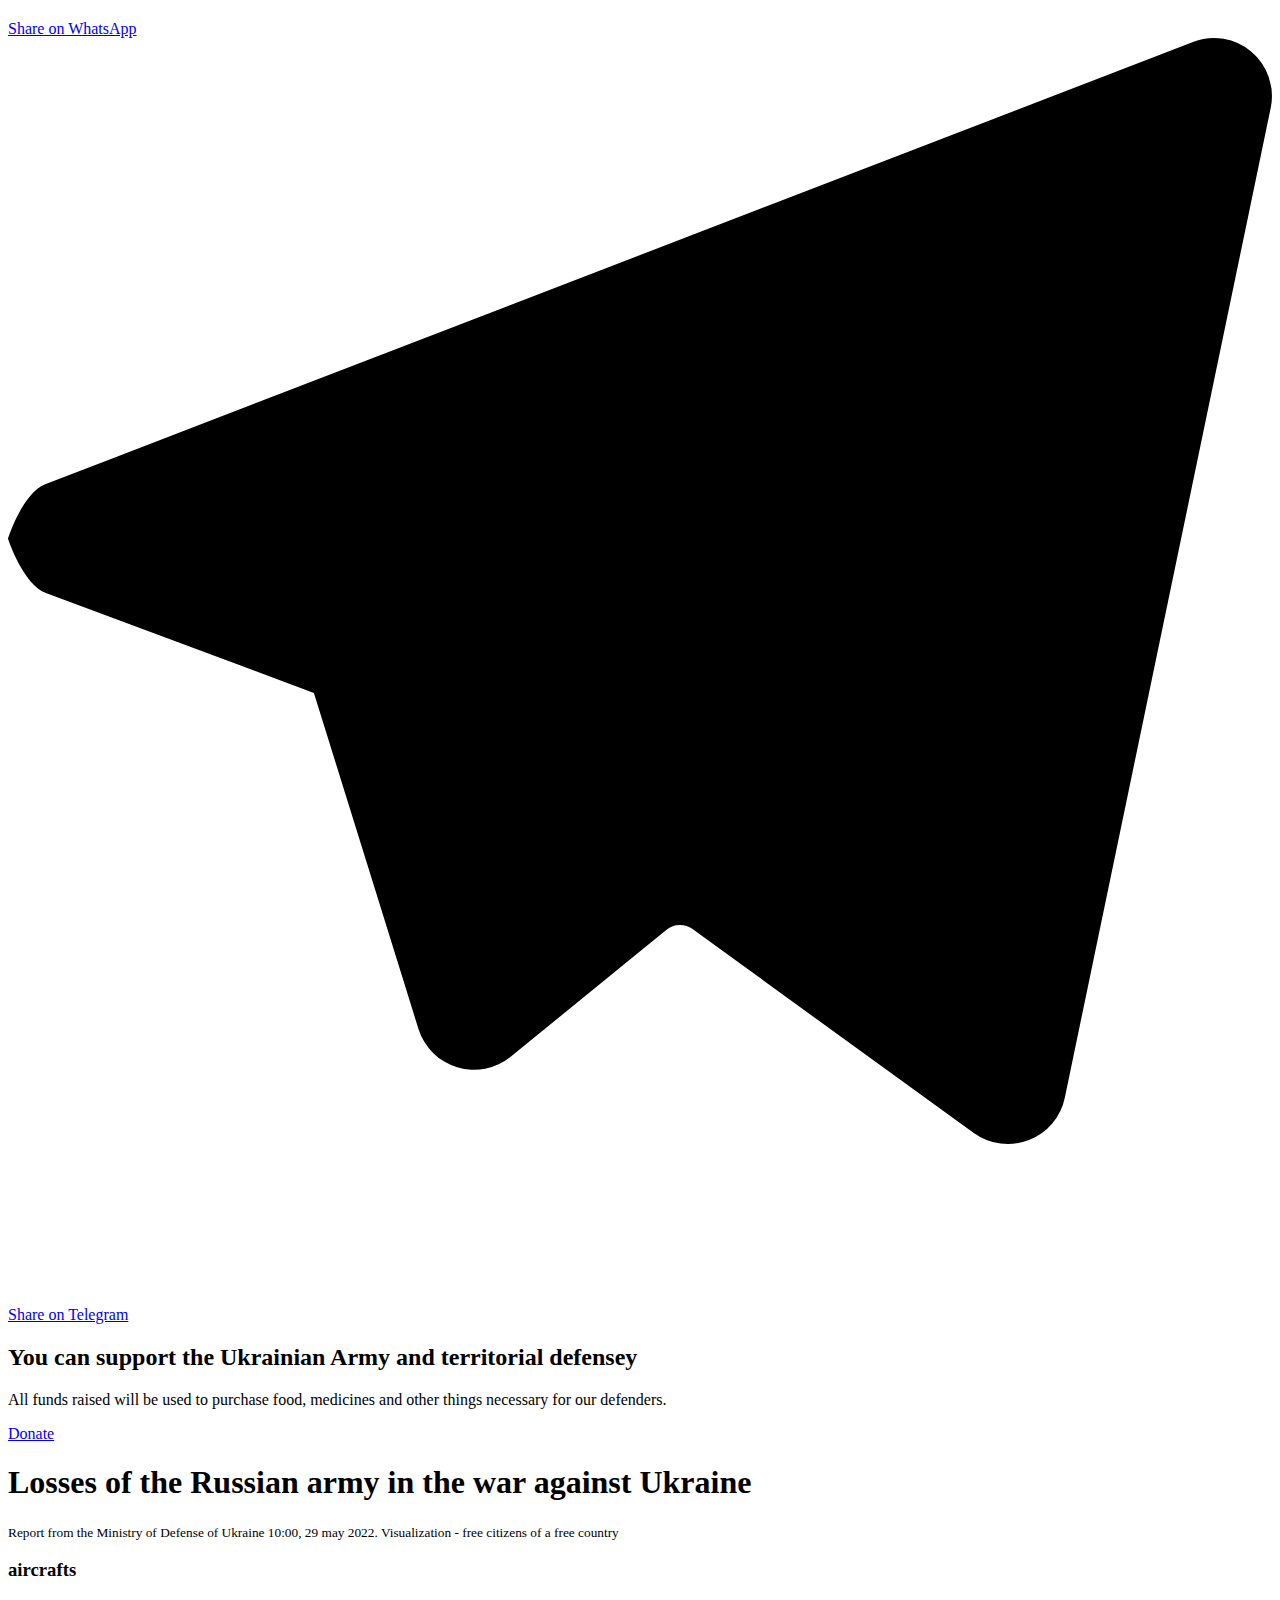
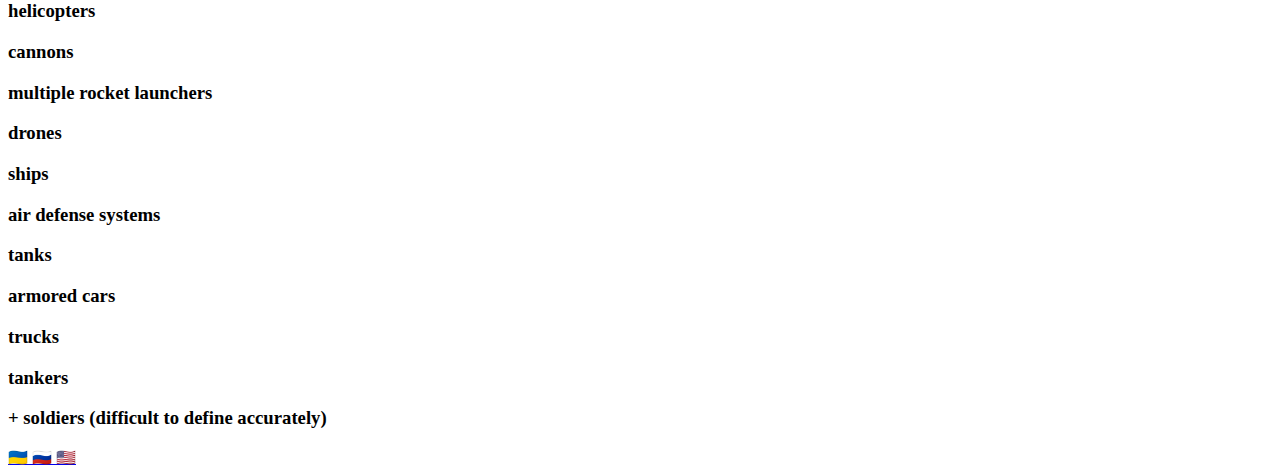
==== commit 5d89684d: "updates 29.05.2022" ====
--- a/en/index.html
+++ b/en/index.html
@@ -91,7 +91,7 @@
             <div class="col-xl-7">
                 <header class="mb-5">
                     <h1 class="fw-bold">Losses of the Russian army in the war against Ukraine</h1>
-                    <small class="block text-white-50">Report from the Ministry of Defense of Ukraine <span>10:00, 15 may 2022</span>. Visualization - free citizens of a free country</small>
+                    <small class="block text-white-50">Report from the Ministry of Defense of Ukraine <span>10:00, 29 may 2022</span>. Visualization - free citizens of a free country</small>
                 </header>
                 <div class="row">
                     <div class="col-md-3 mb-4 mb-lg-5 planes">
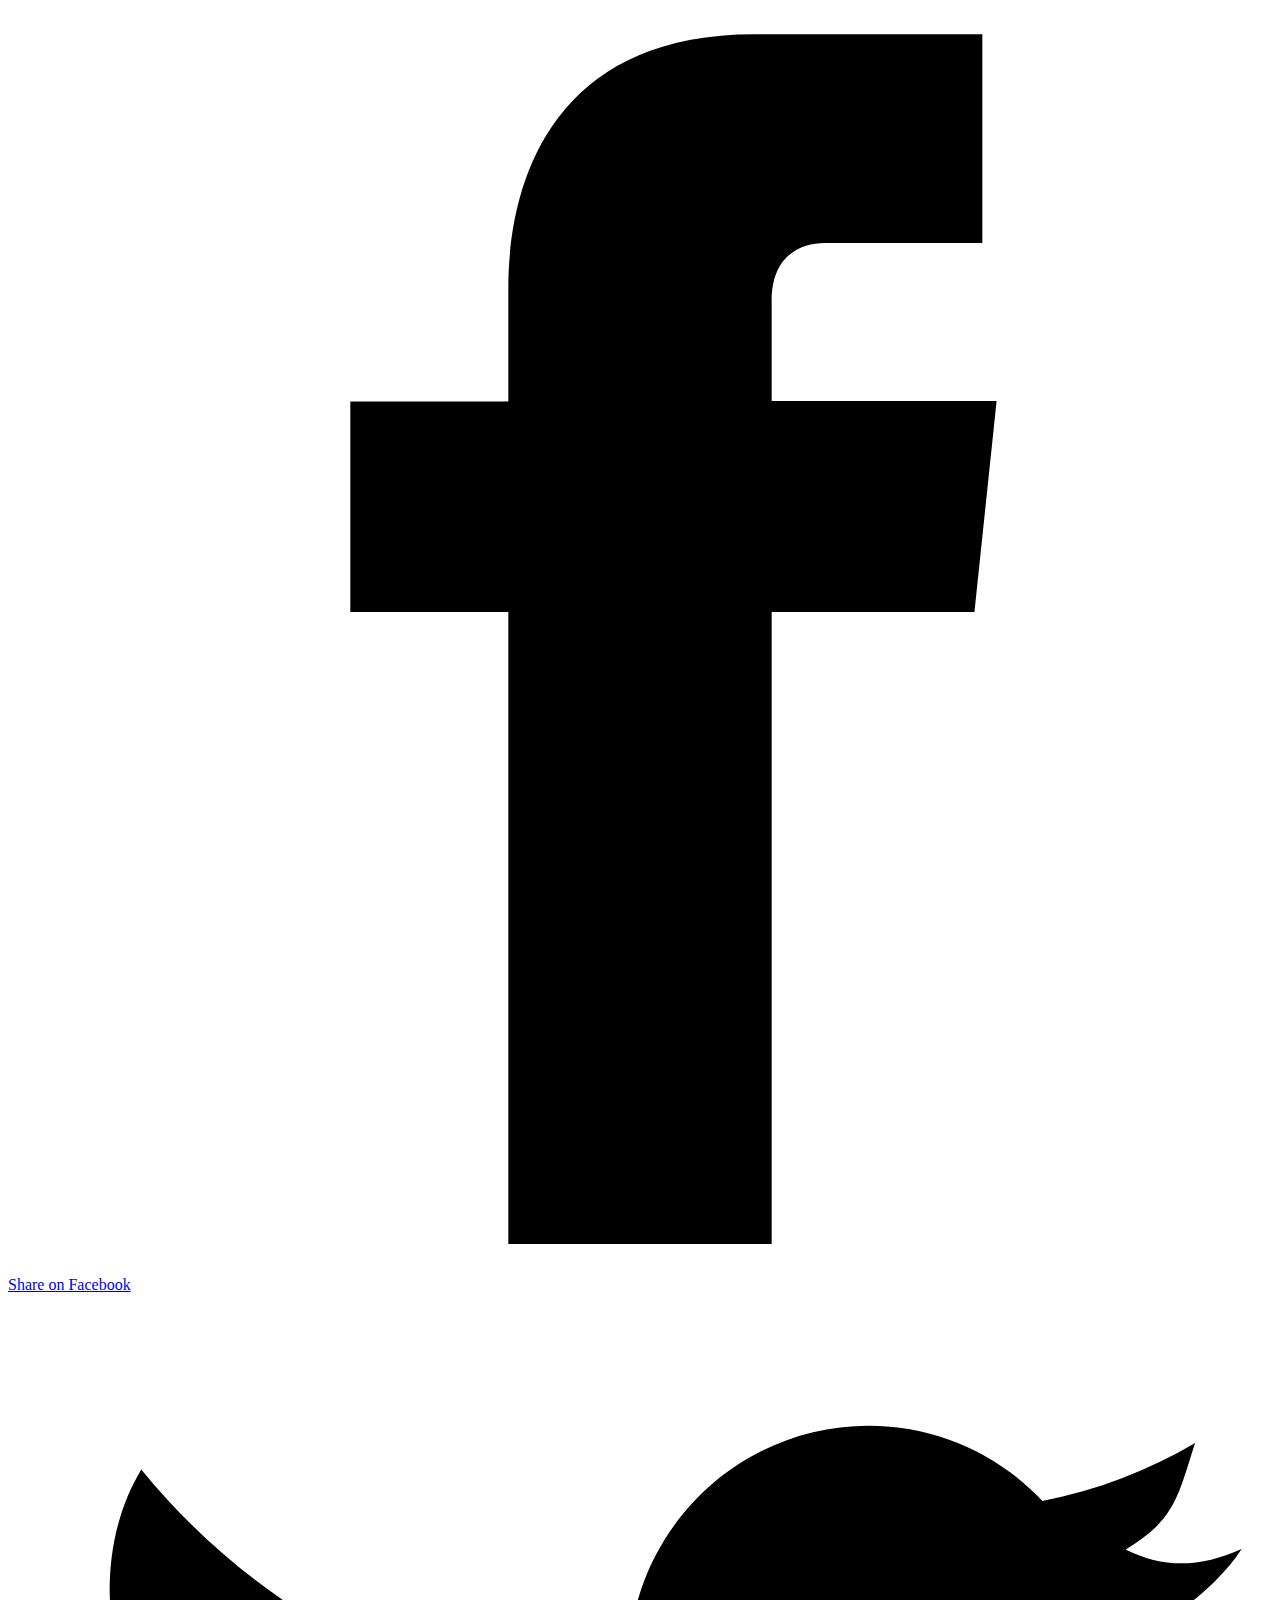
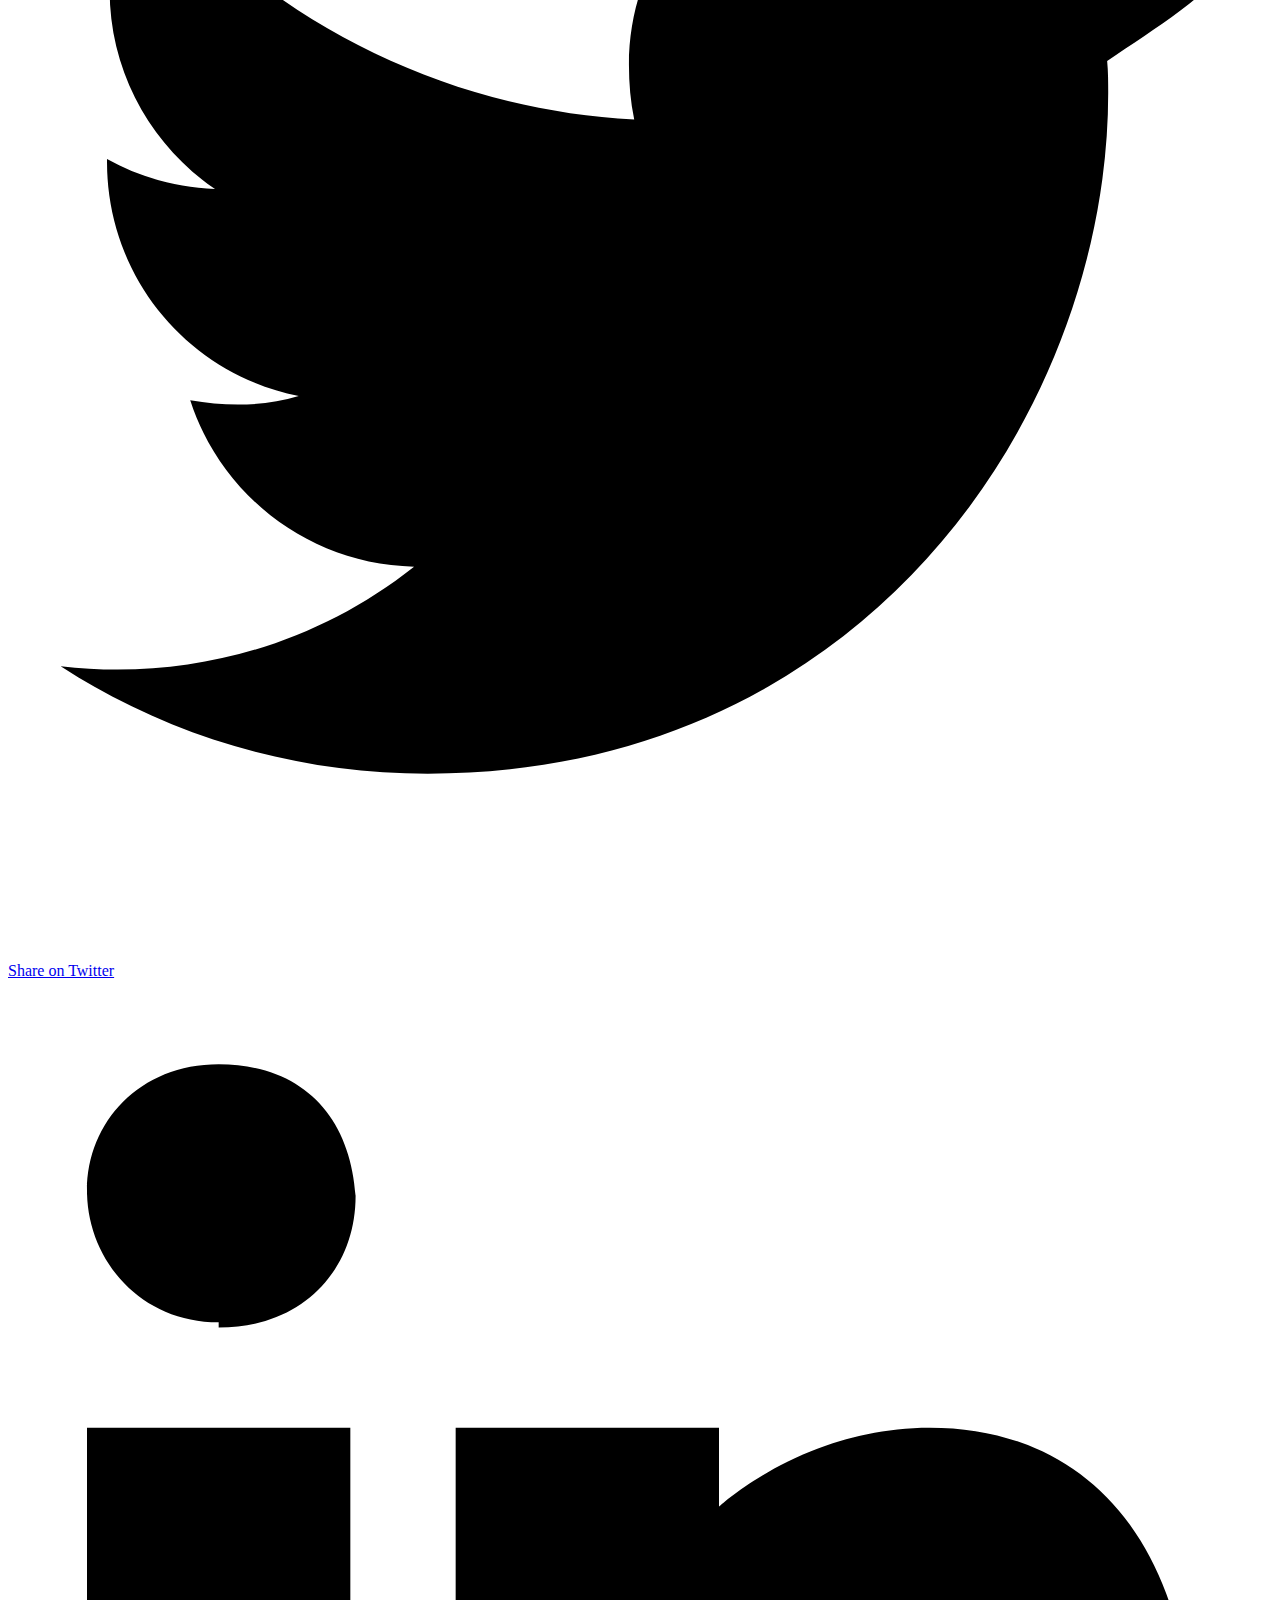
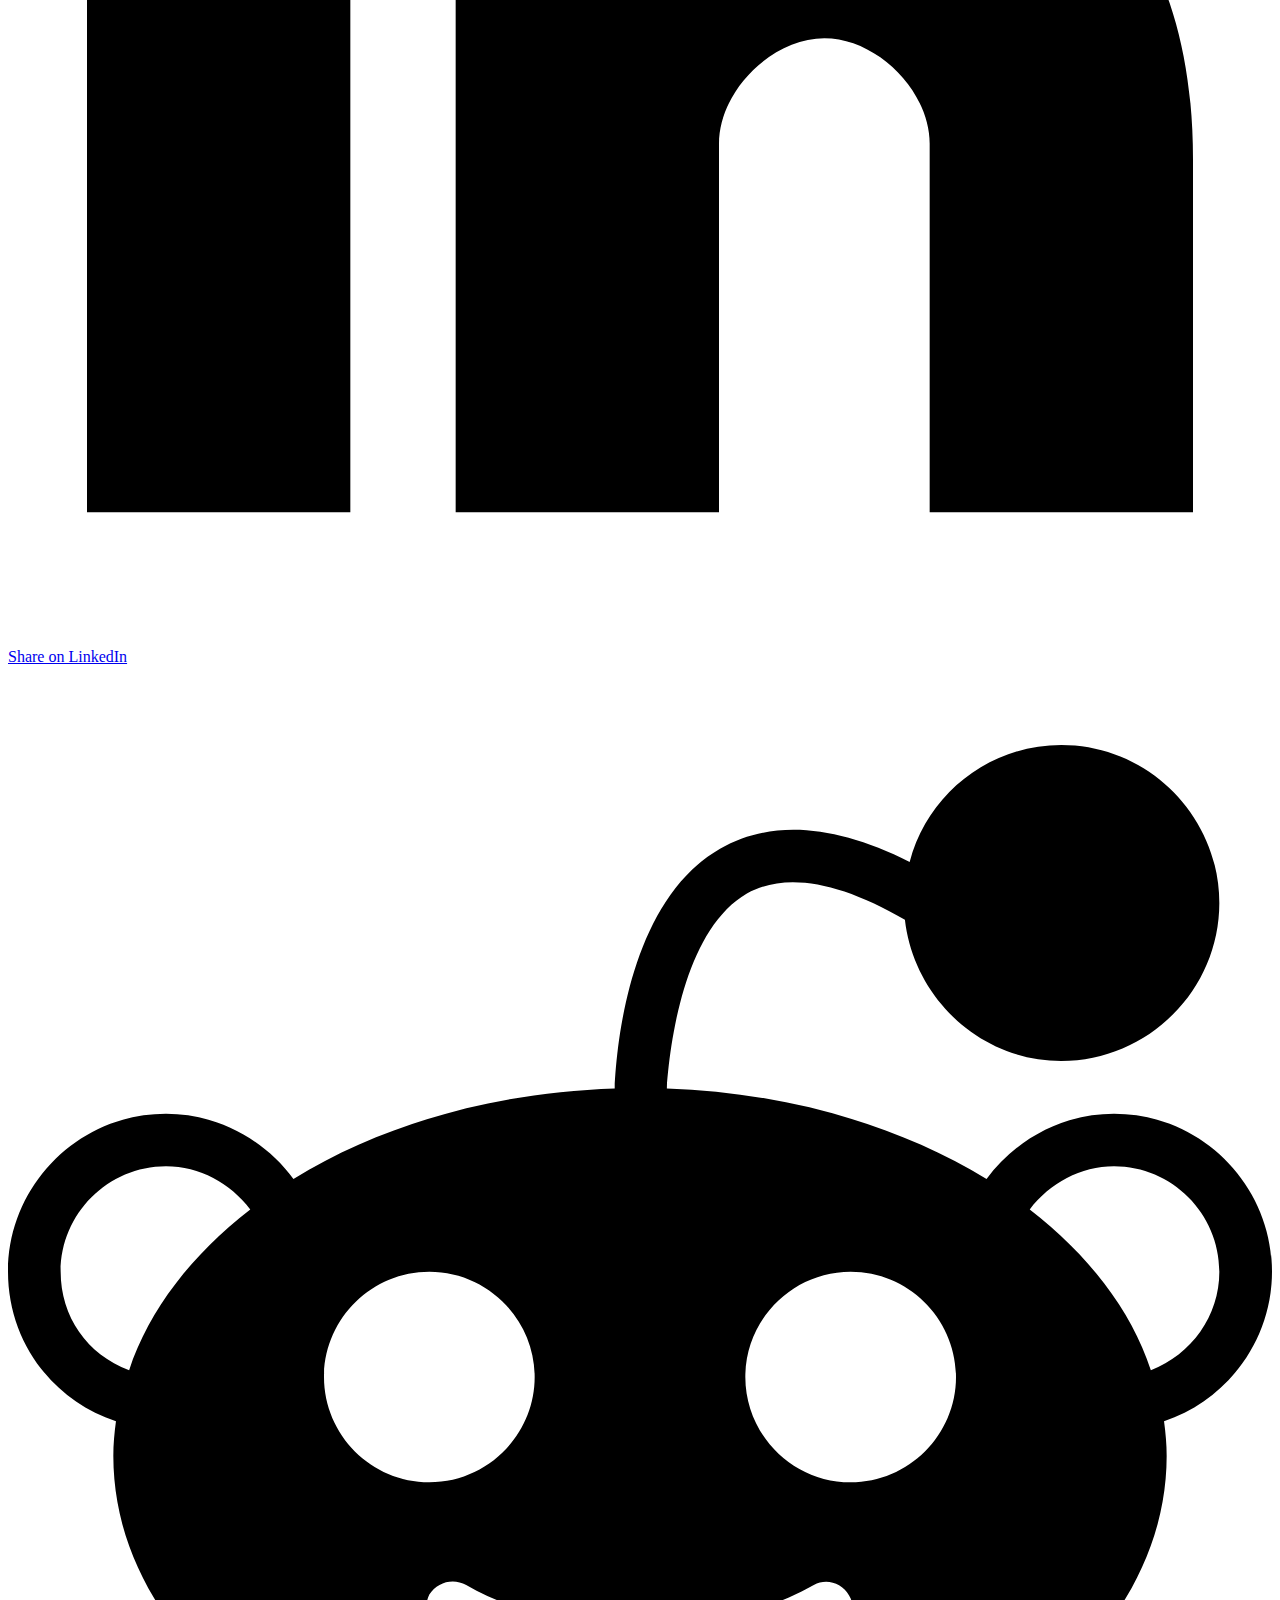
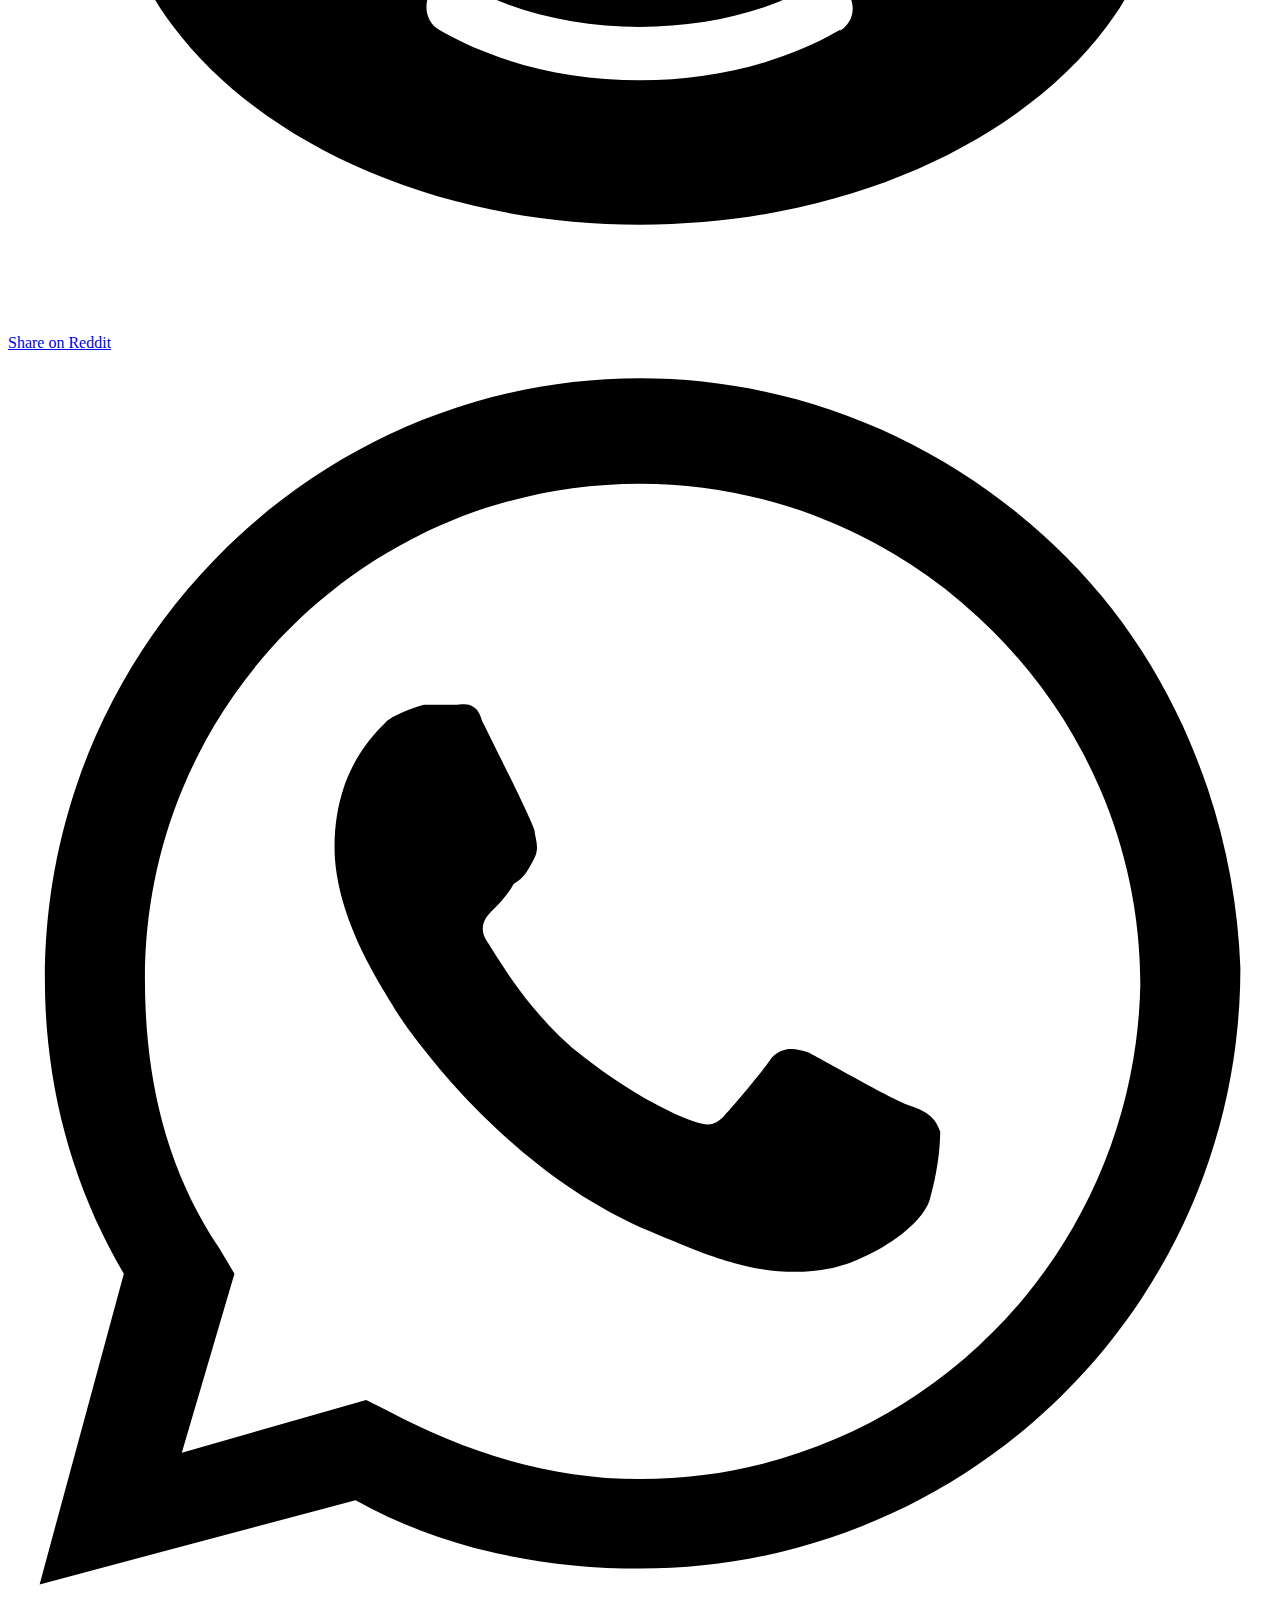
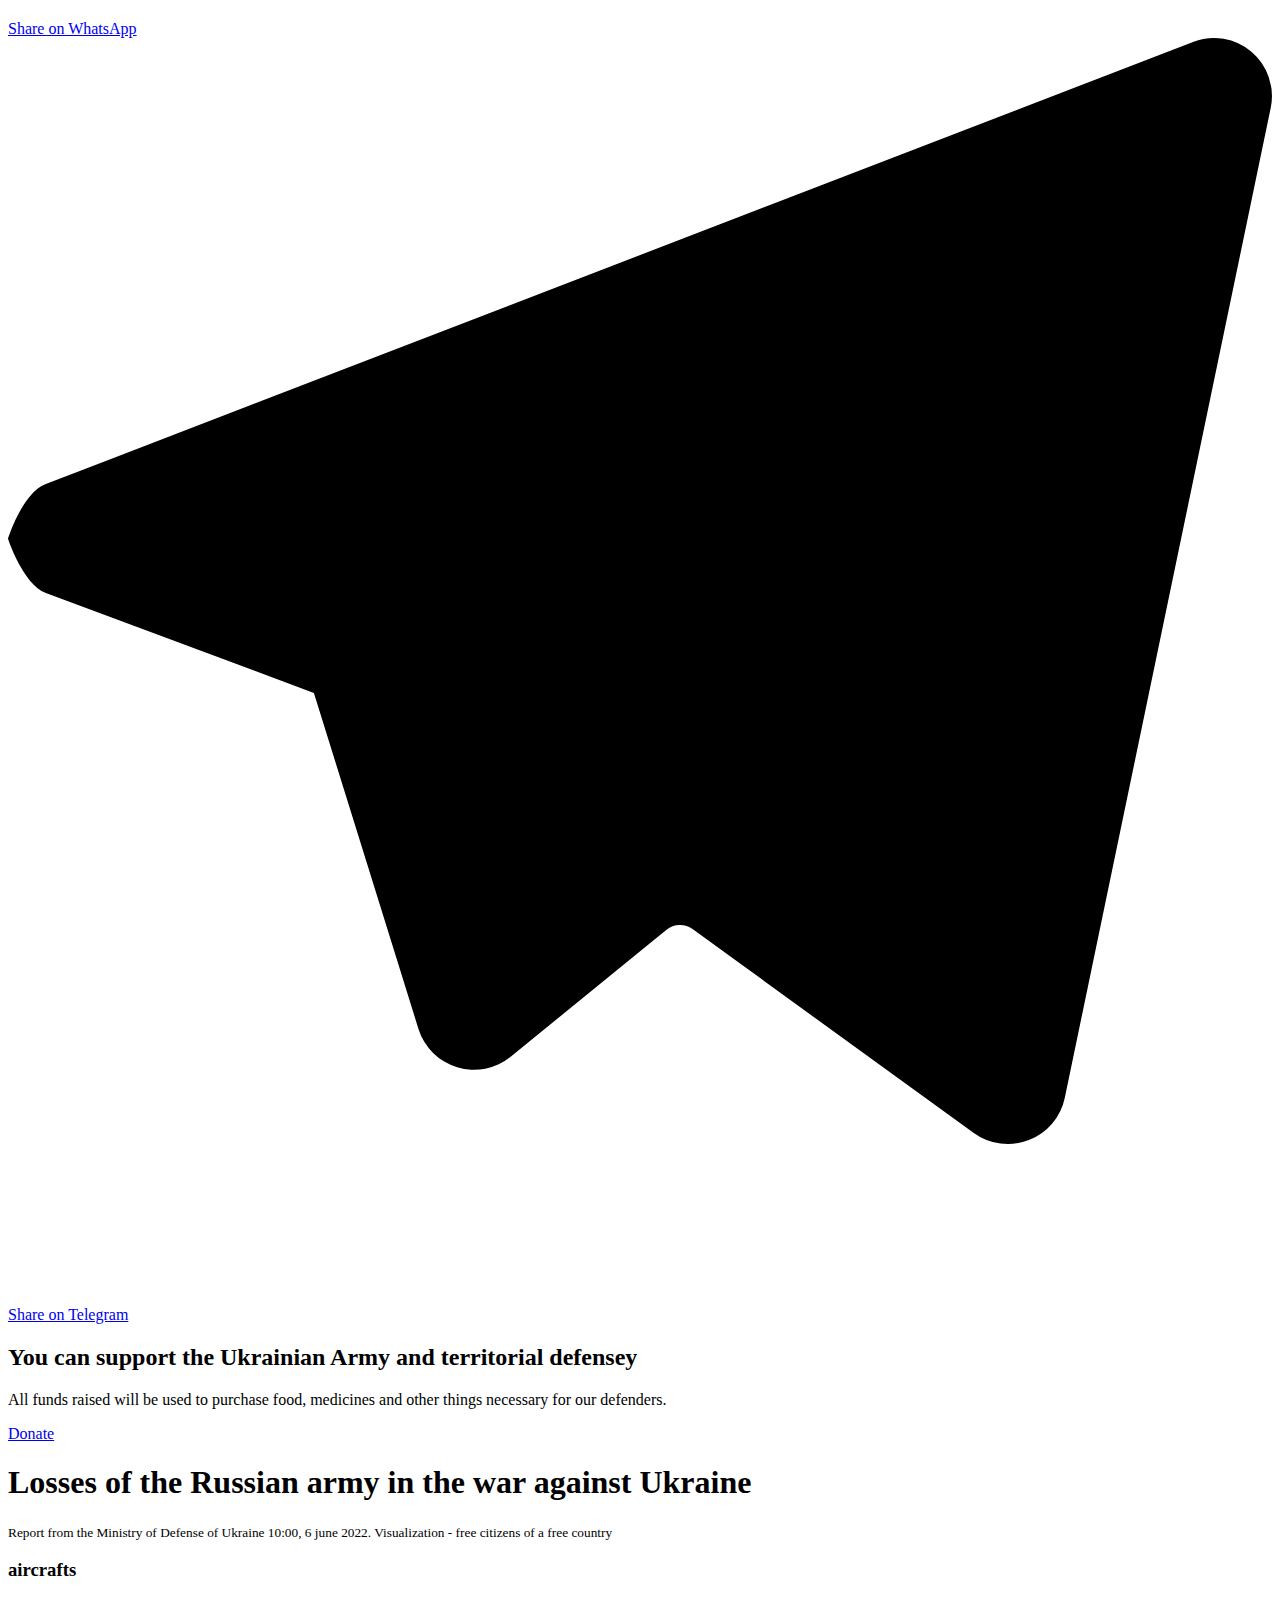
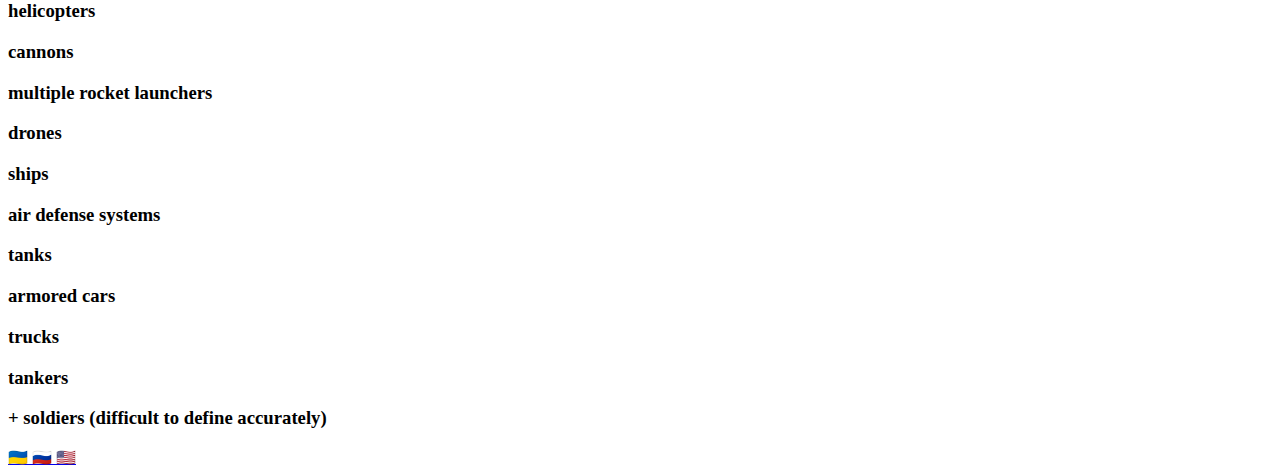
==== commit b84989bf: "updates 06.06.2022" ====
--- a/en/index.html
+++ b/en/index.html
@@ -91,7 +91,7 @@
             <div class="col-xl-7">
                 <header class="mb-5">
                     <h1 class="fw-bold">Losses of the Russian army in the war against Ukraine</h1>
-                    <small class="block text-white-50">Report from the Ministry of Defense of Ukraine <span>10:00, 29 may 2022</span>. Visualization - free citizens of a free country</small>
+                    <small class="block text-white-50">Report from the Ministry of Defense of Ukraine <span>10:00, 6 june 2022</span>. Visualization - free citizens of a free country</small>
                 </header>
                 <div class="row">
                     <div class="col-md-3 mb-4 mb-lg-5 planes">
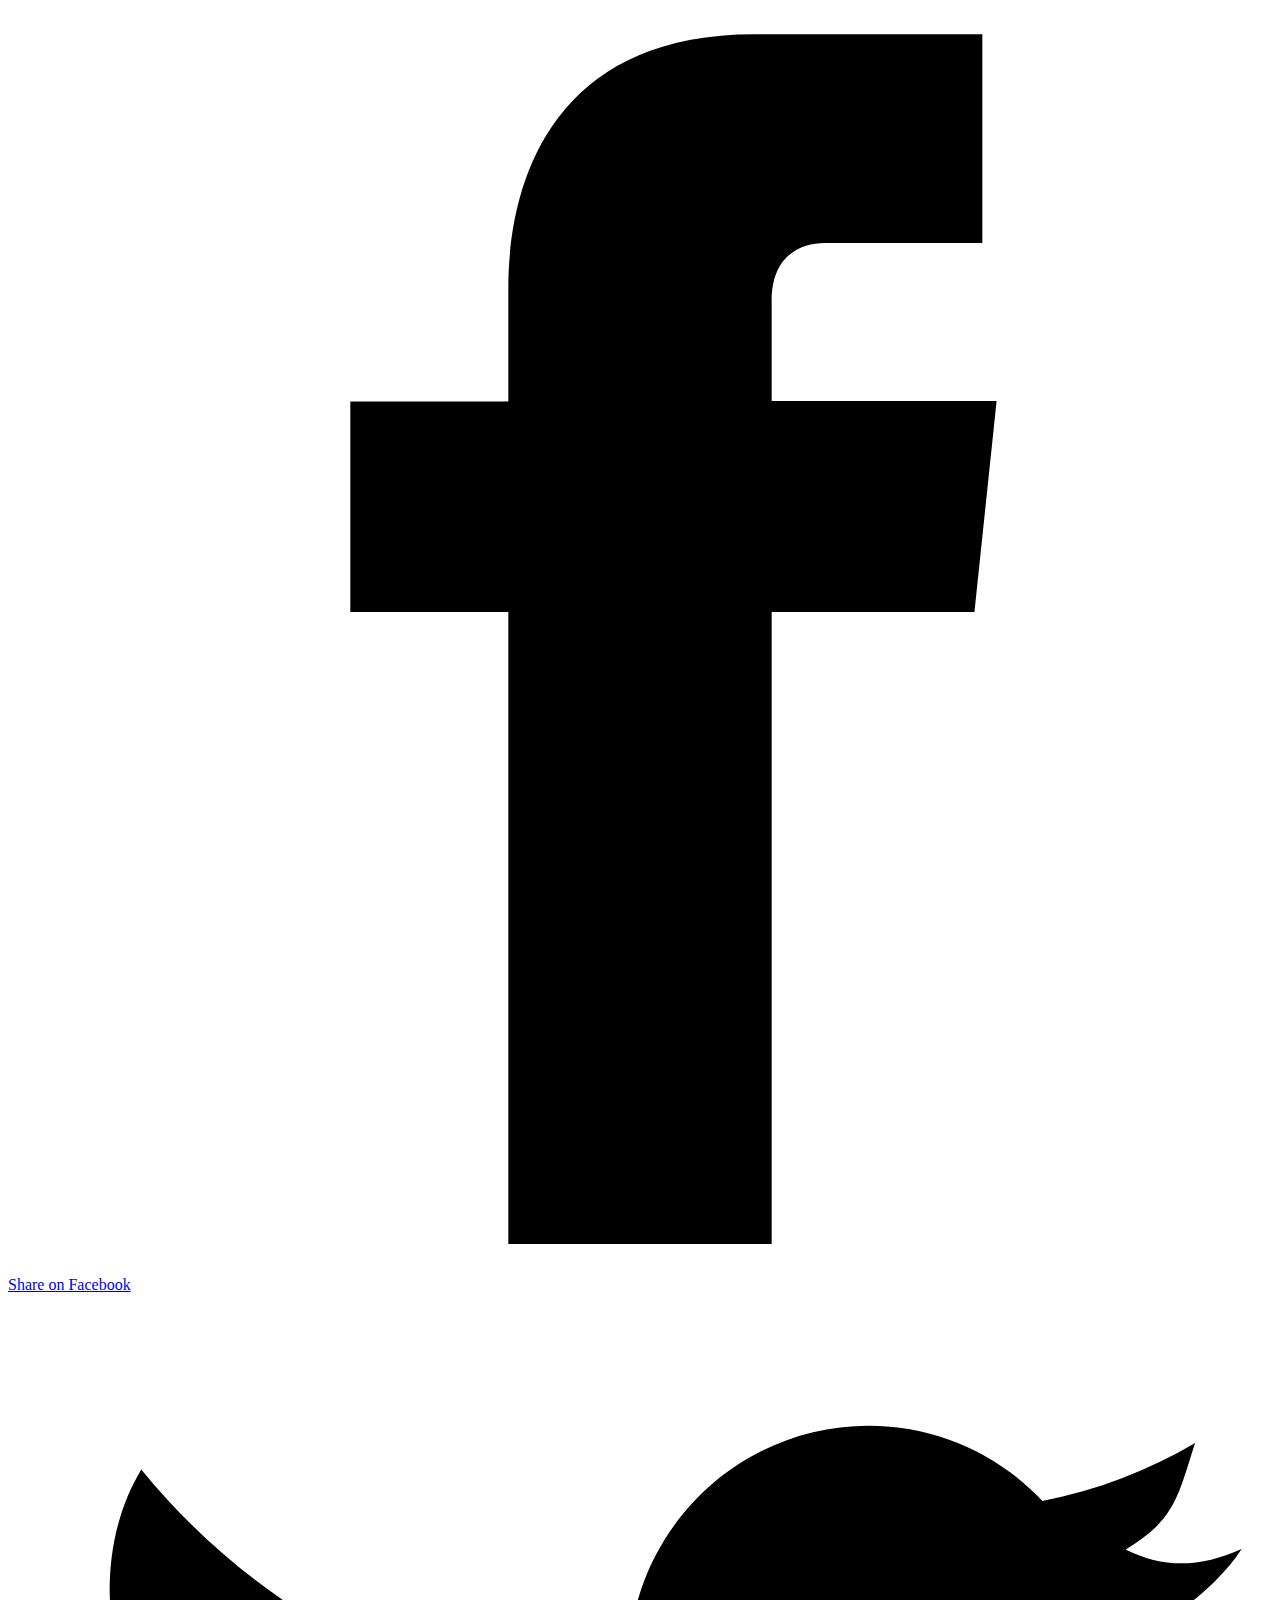
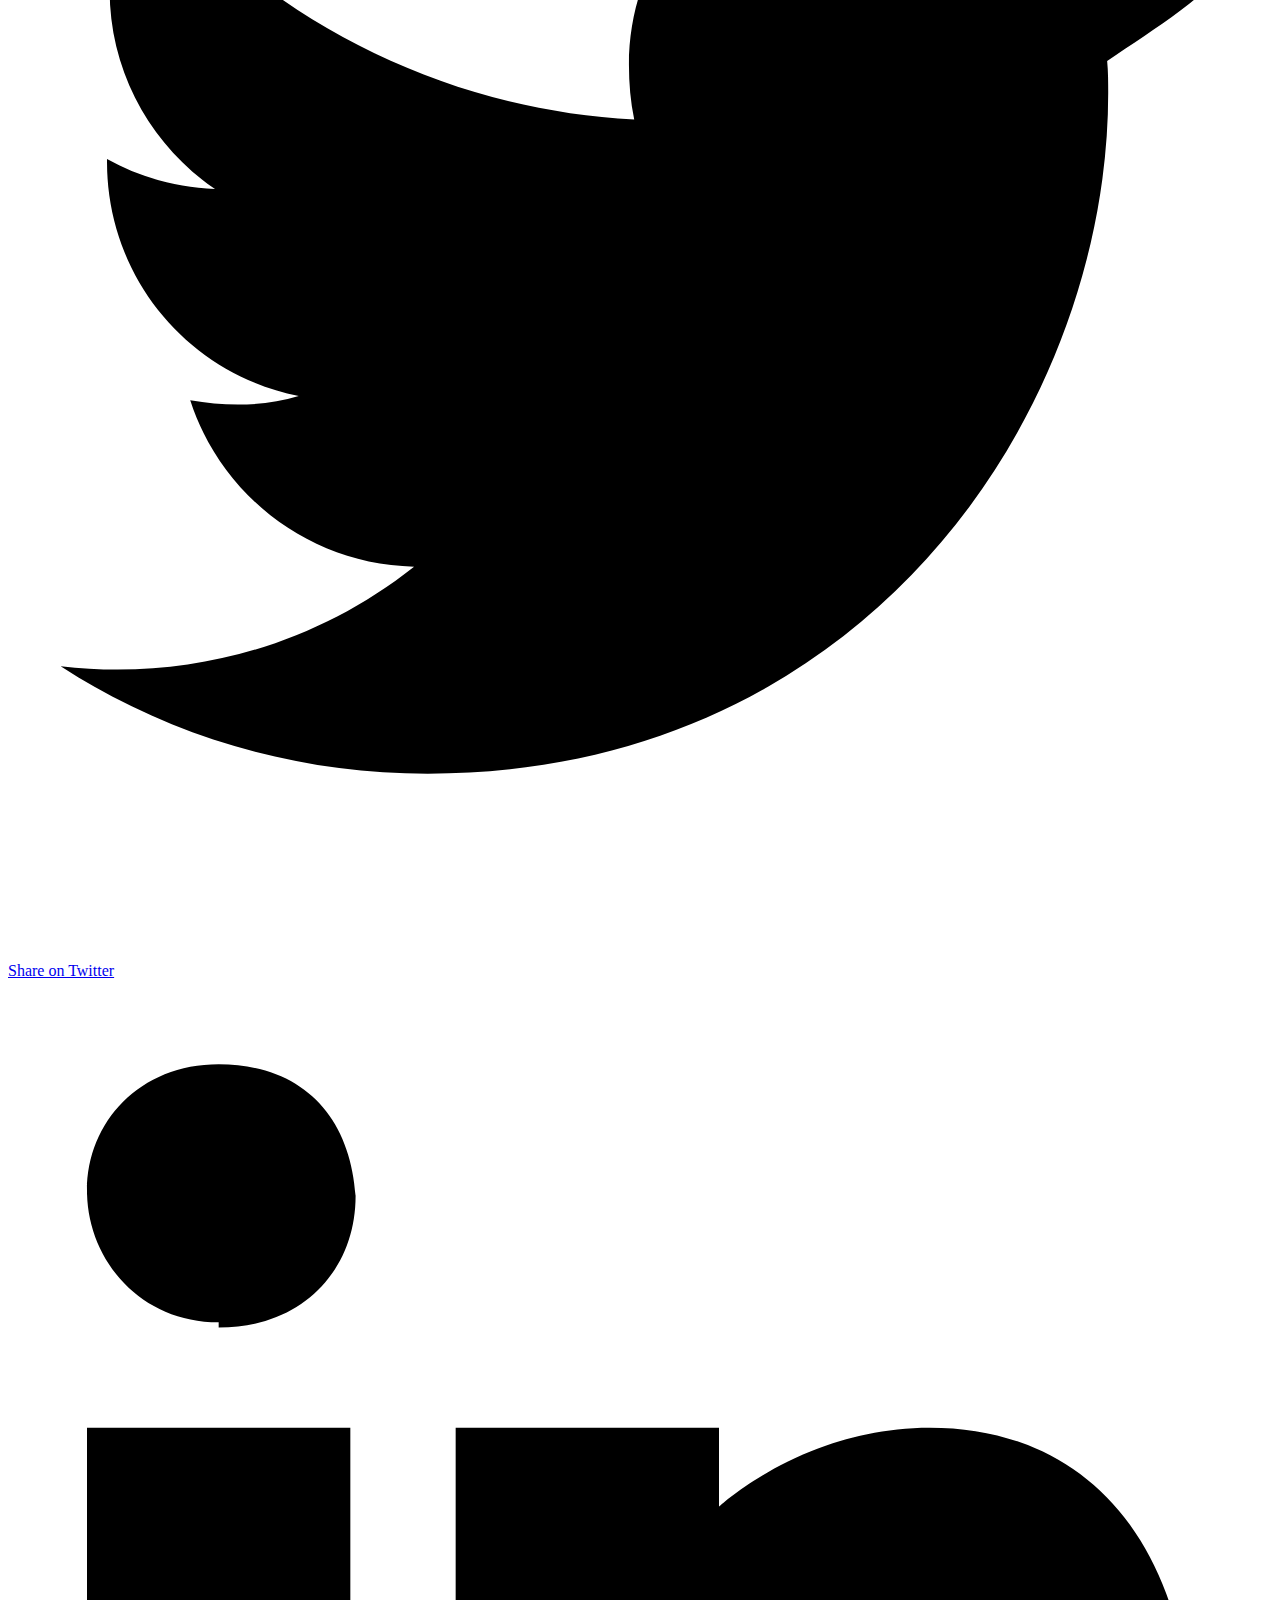
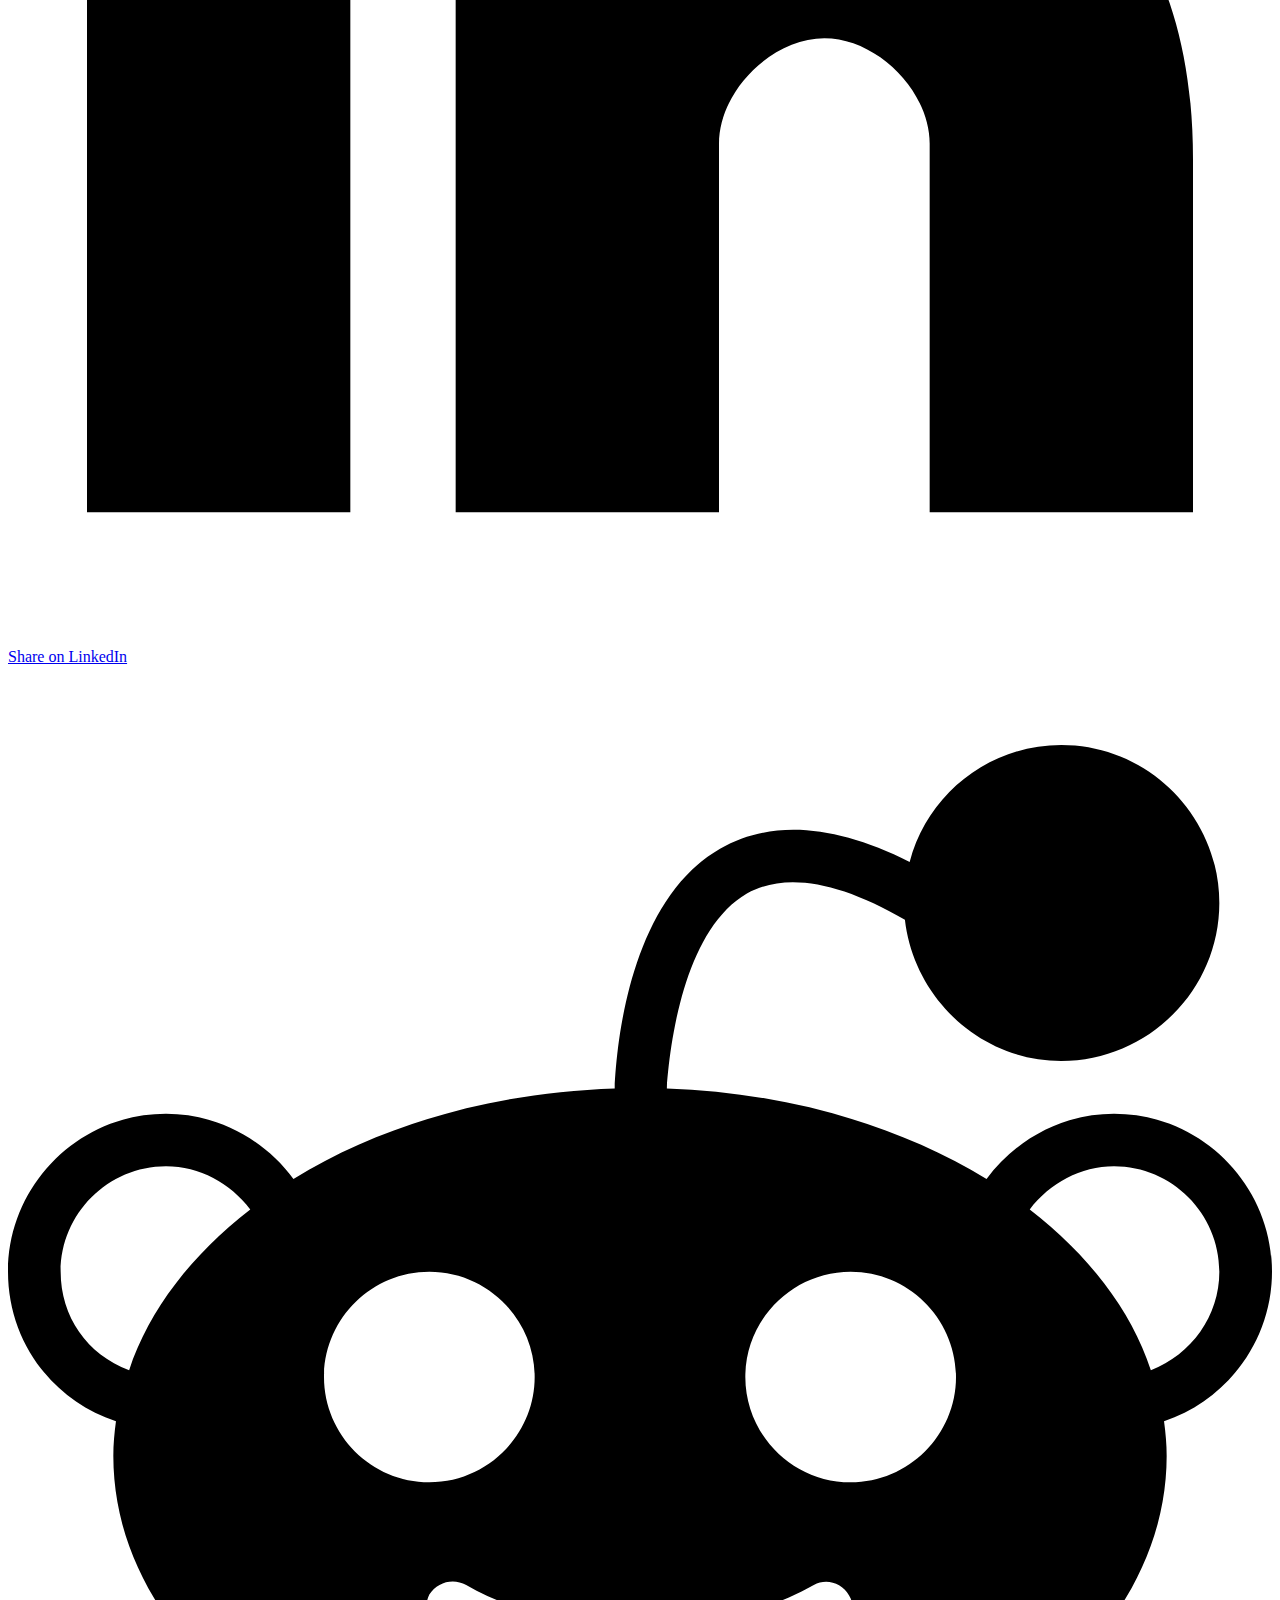
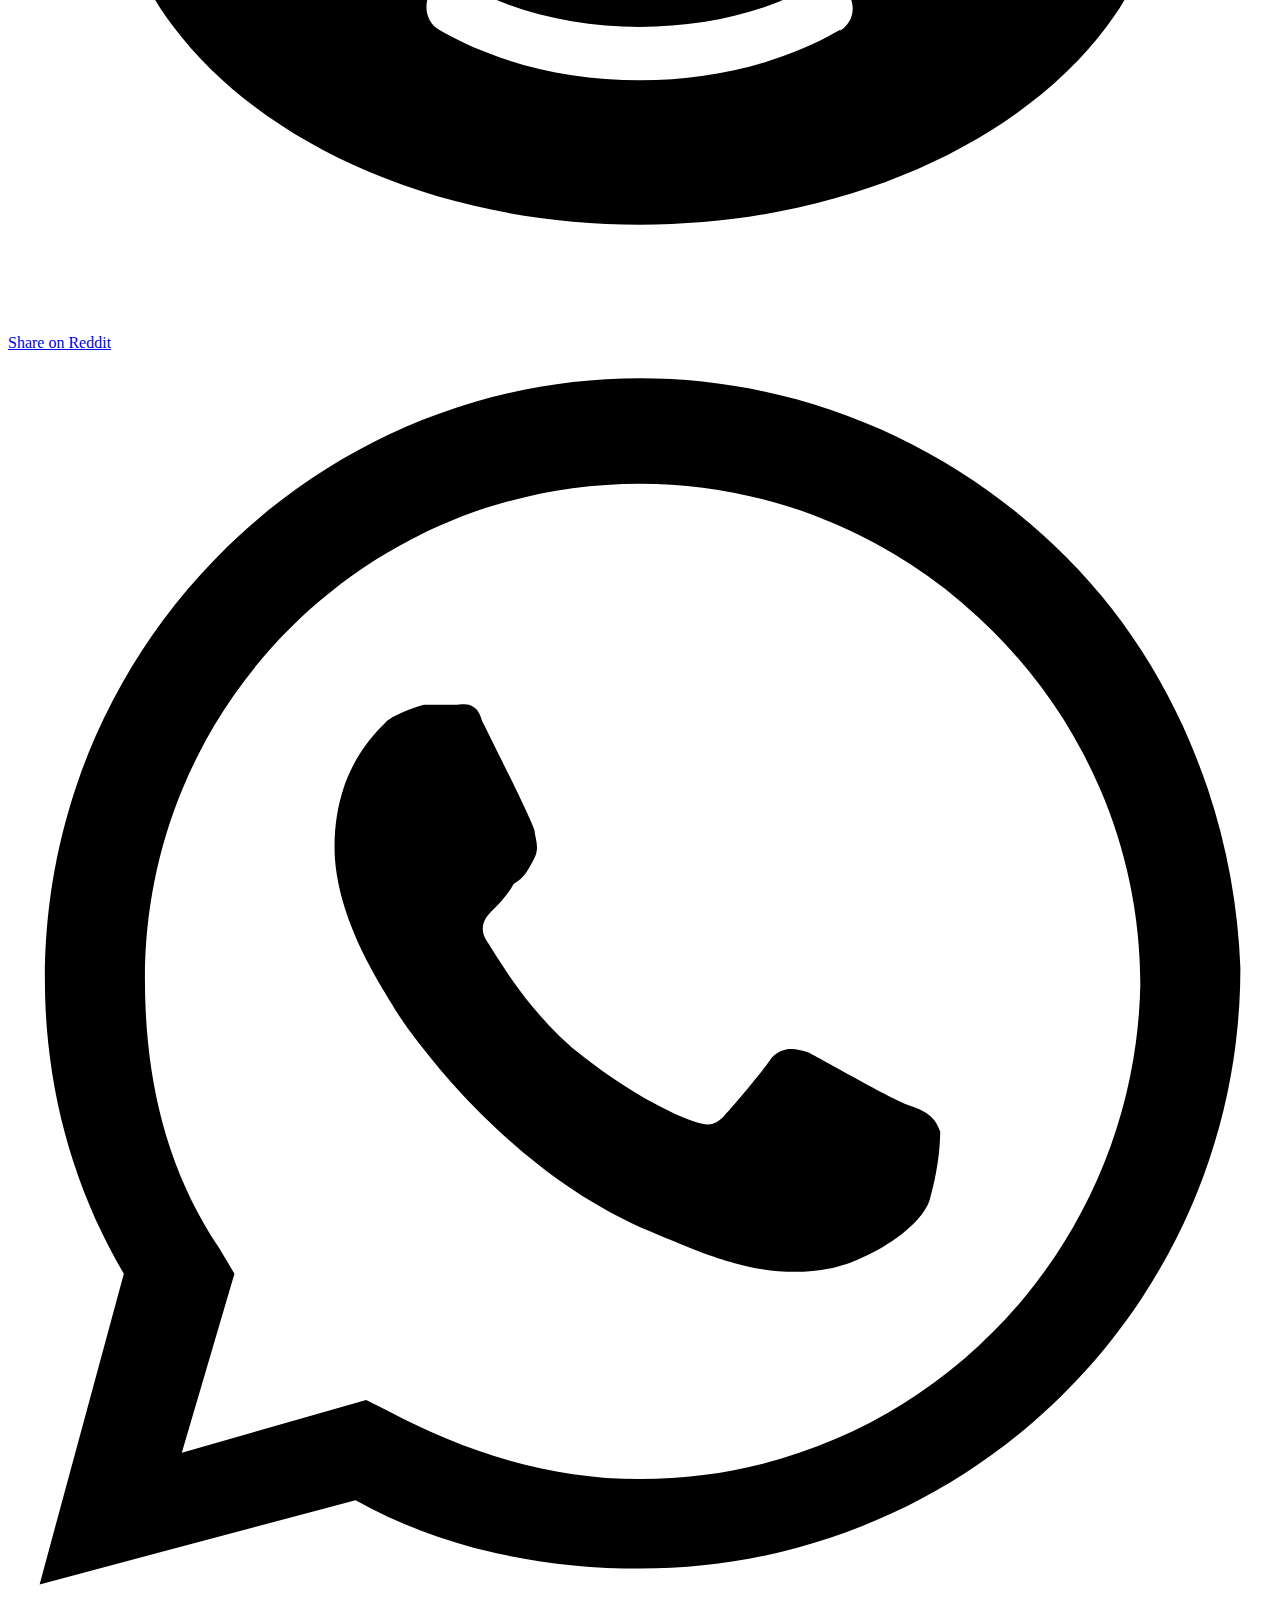
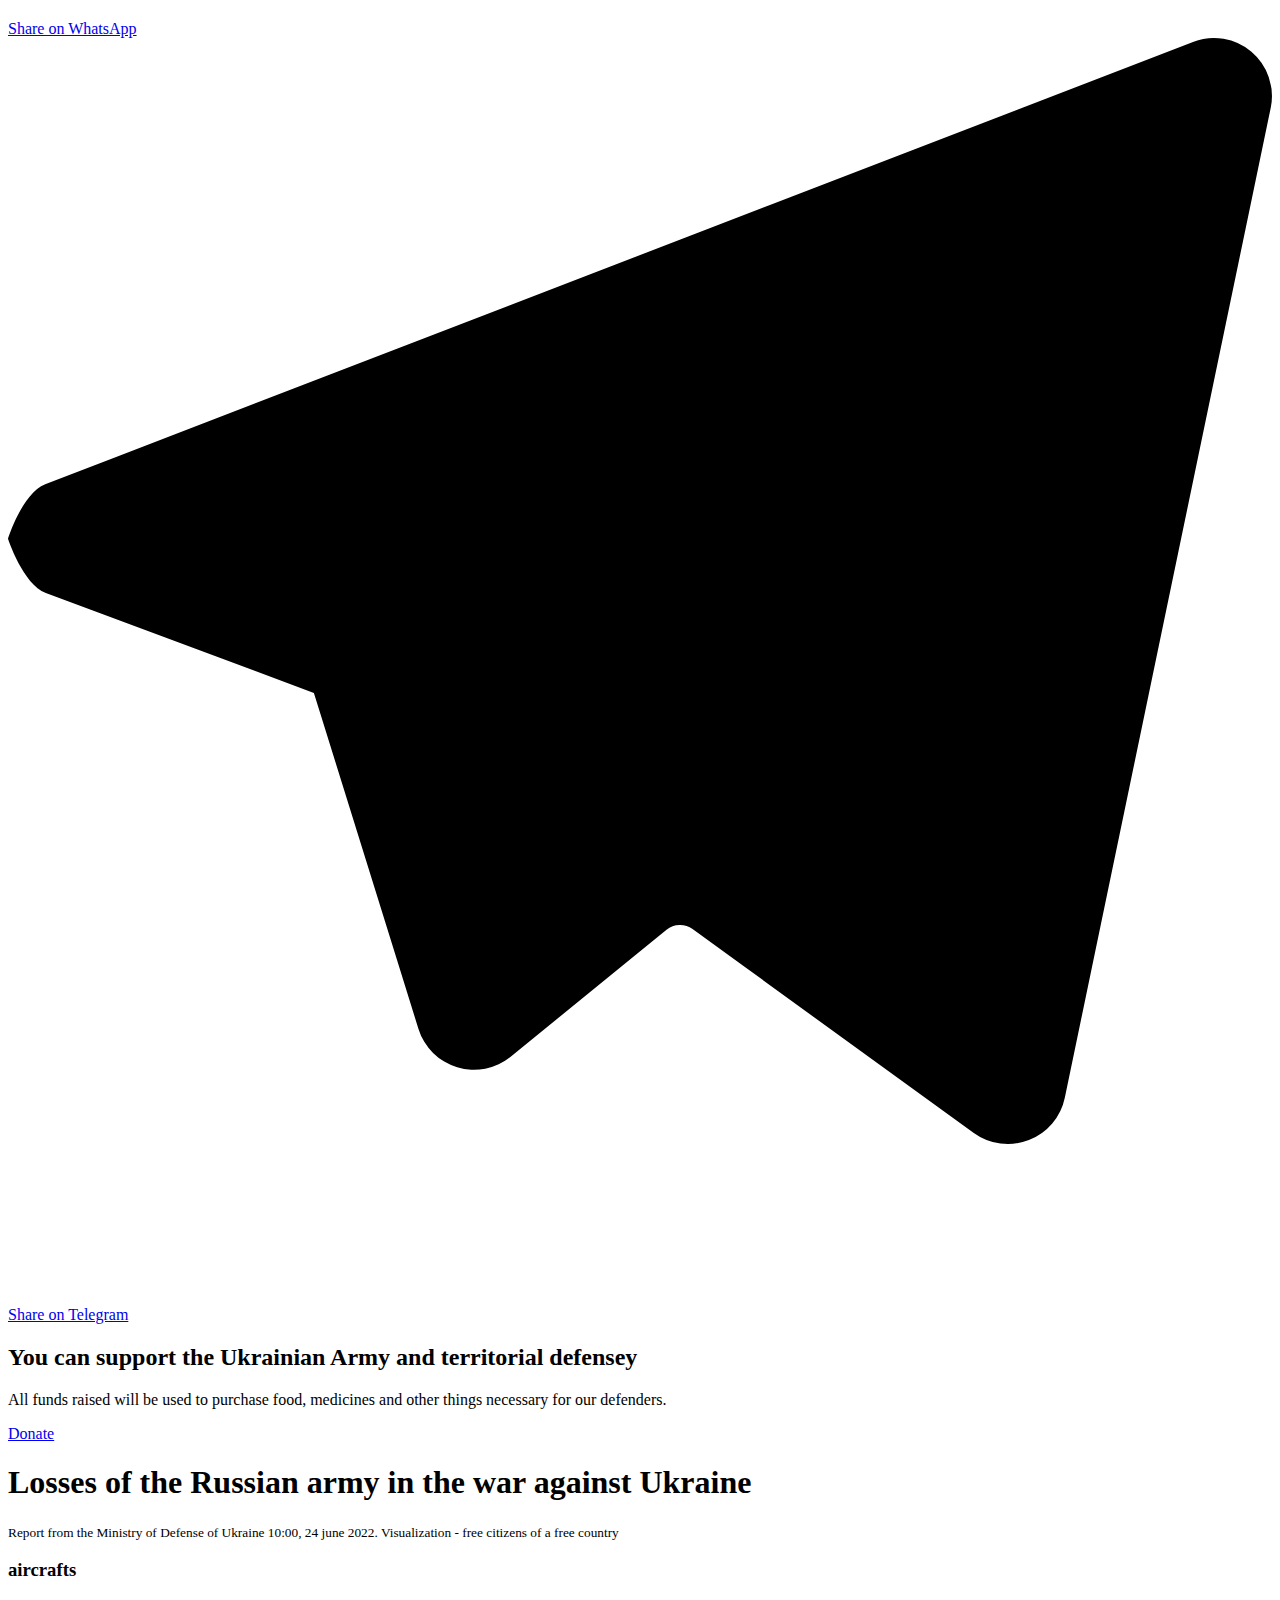
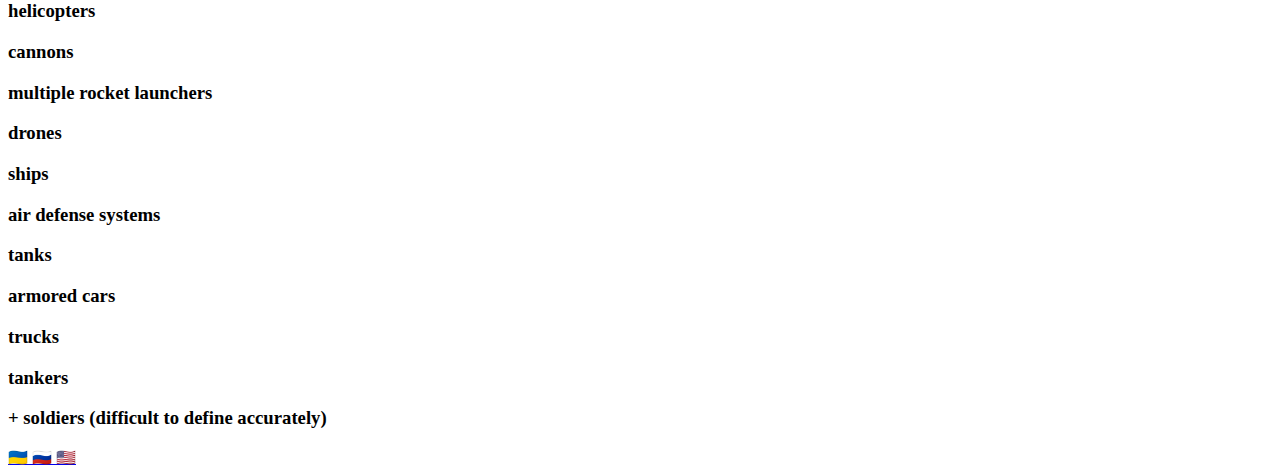
==== commit 9beb0f18: "updates 24.06.2022" ====
--- a/en/index.html
+++ b/en/index.html
@@ -91,7 +91,7 @@
             <div class="col-xl-7">
                 <header class="mb-5">
                     <h1 class="fw-bold">Losses of the Russian army in the war against Ukraine</h1>
-                    <small class="block text-white-50">Report from the Ministry of Defense of Ukraine <span>10:00, 6 june 2022</span>. Visualization - free citizens of a free country</small>
+                    <small class="block text-white-50">Report from the Ministry of Defense of Ukraine <span>10:00, 24 june 2022</span>. Visualization - free citizens of a free country</small>
                 </header>
                 <div class="row">
                     <div class="col-md-3 mb-4 mb-lg-5 planes">
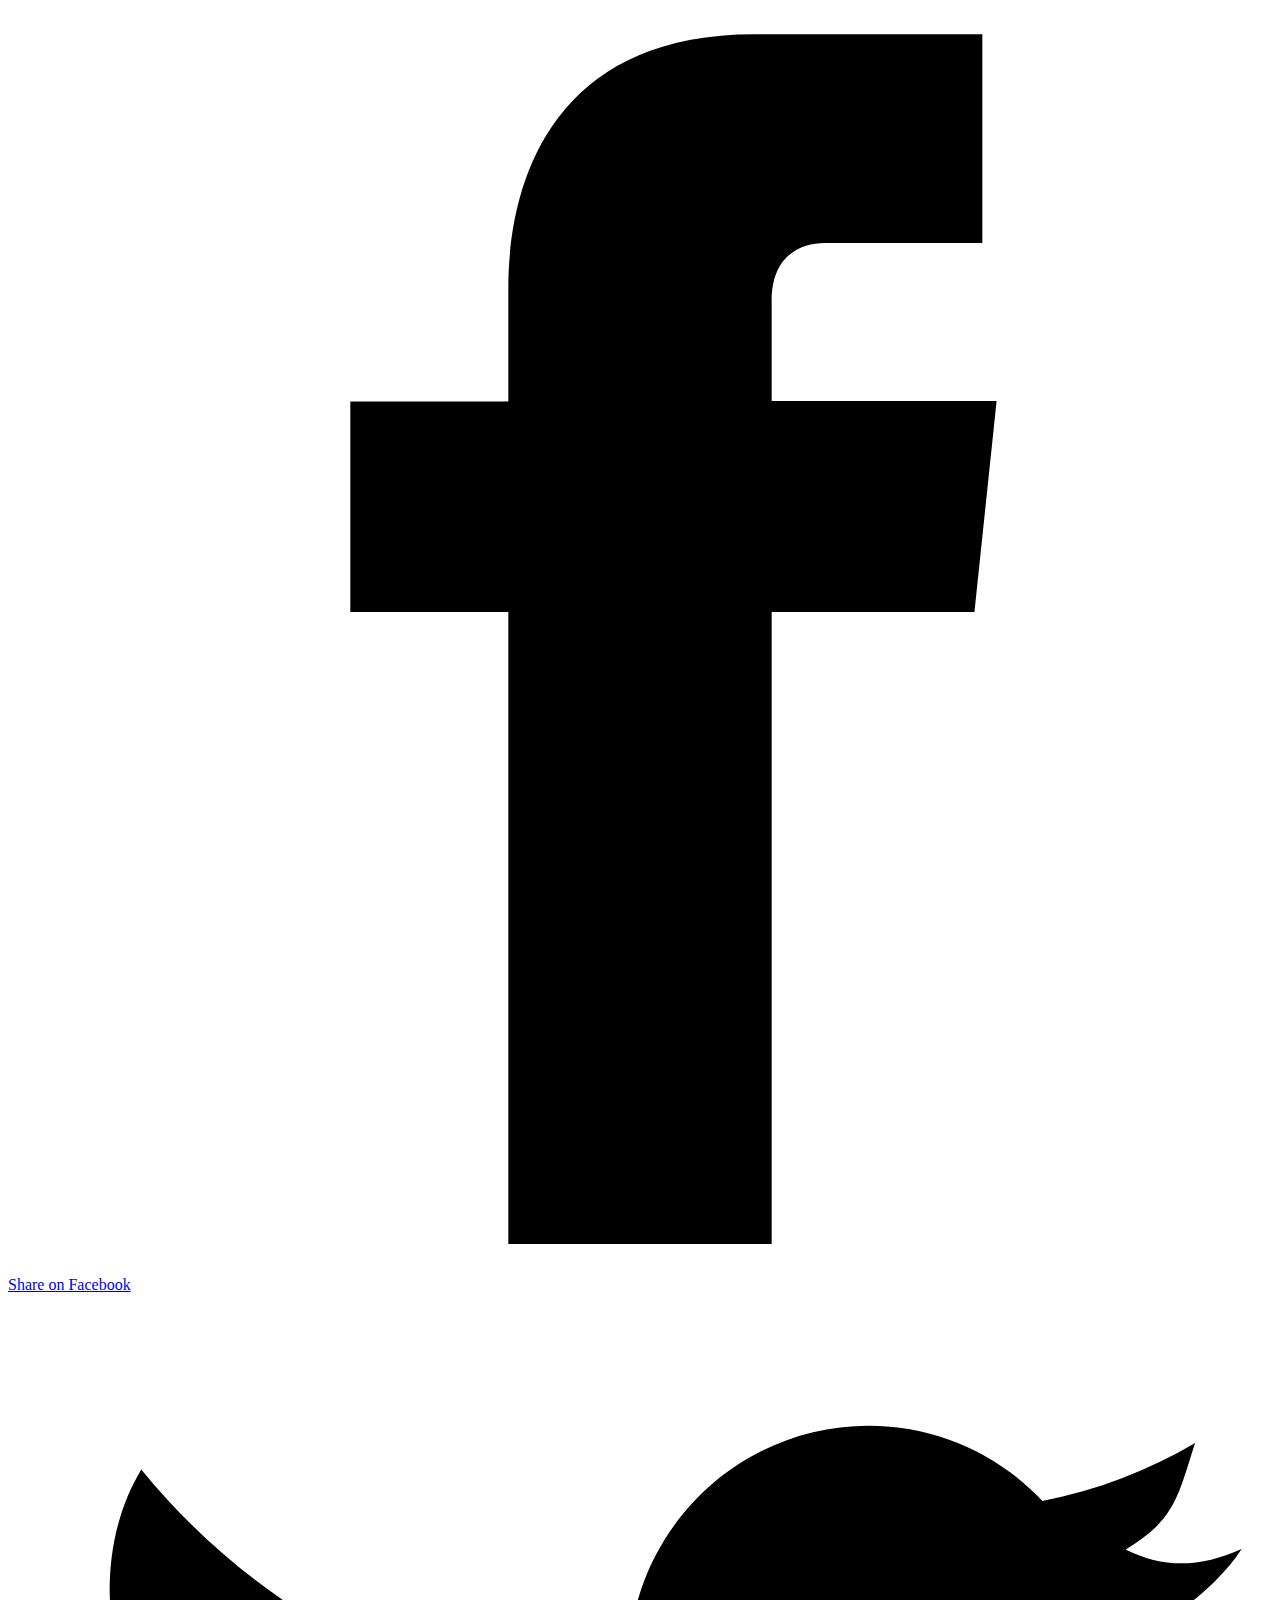
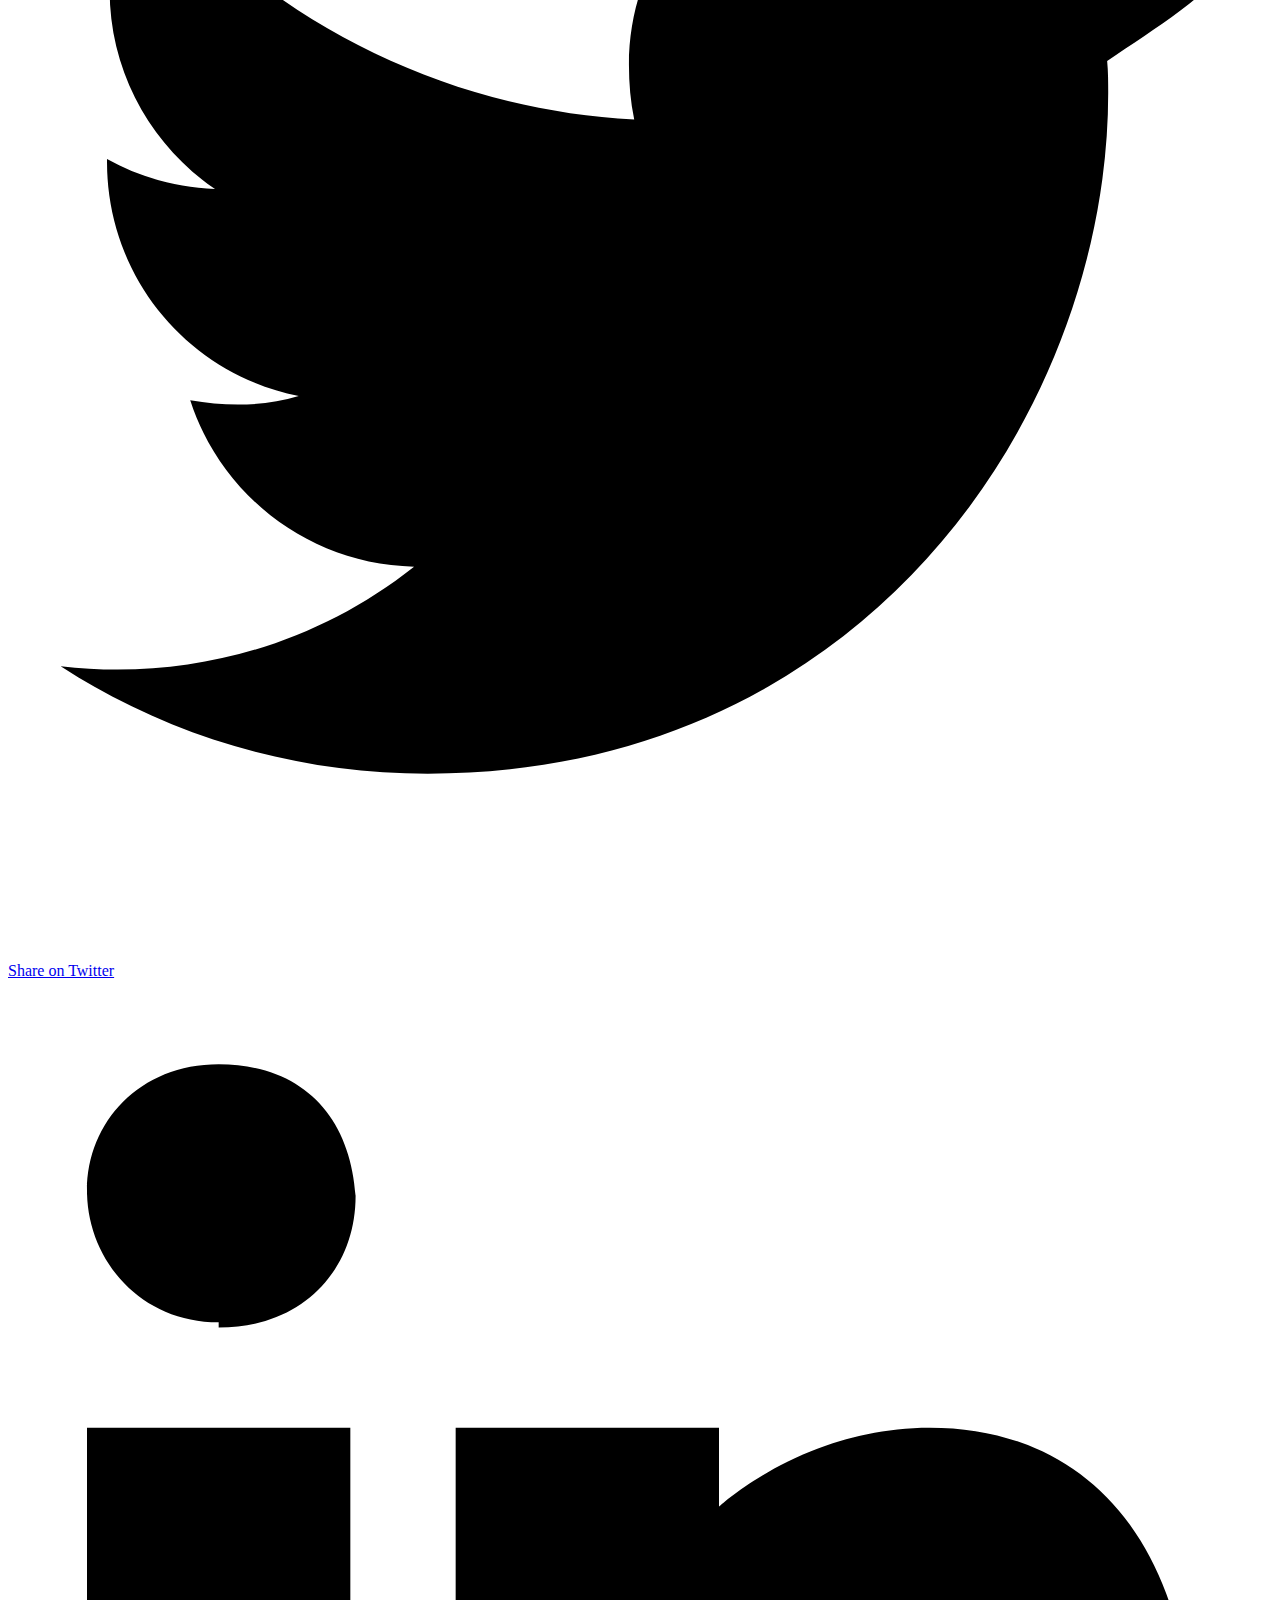
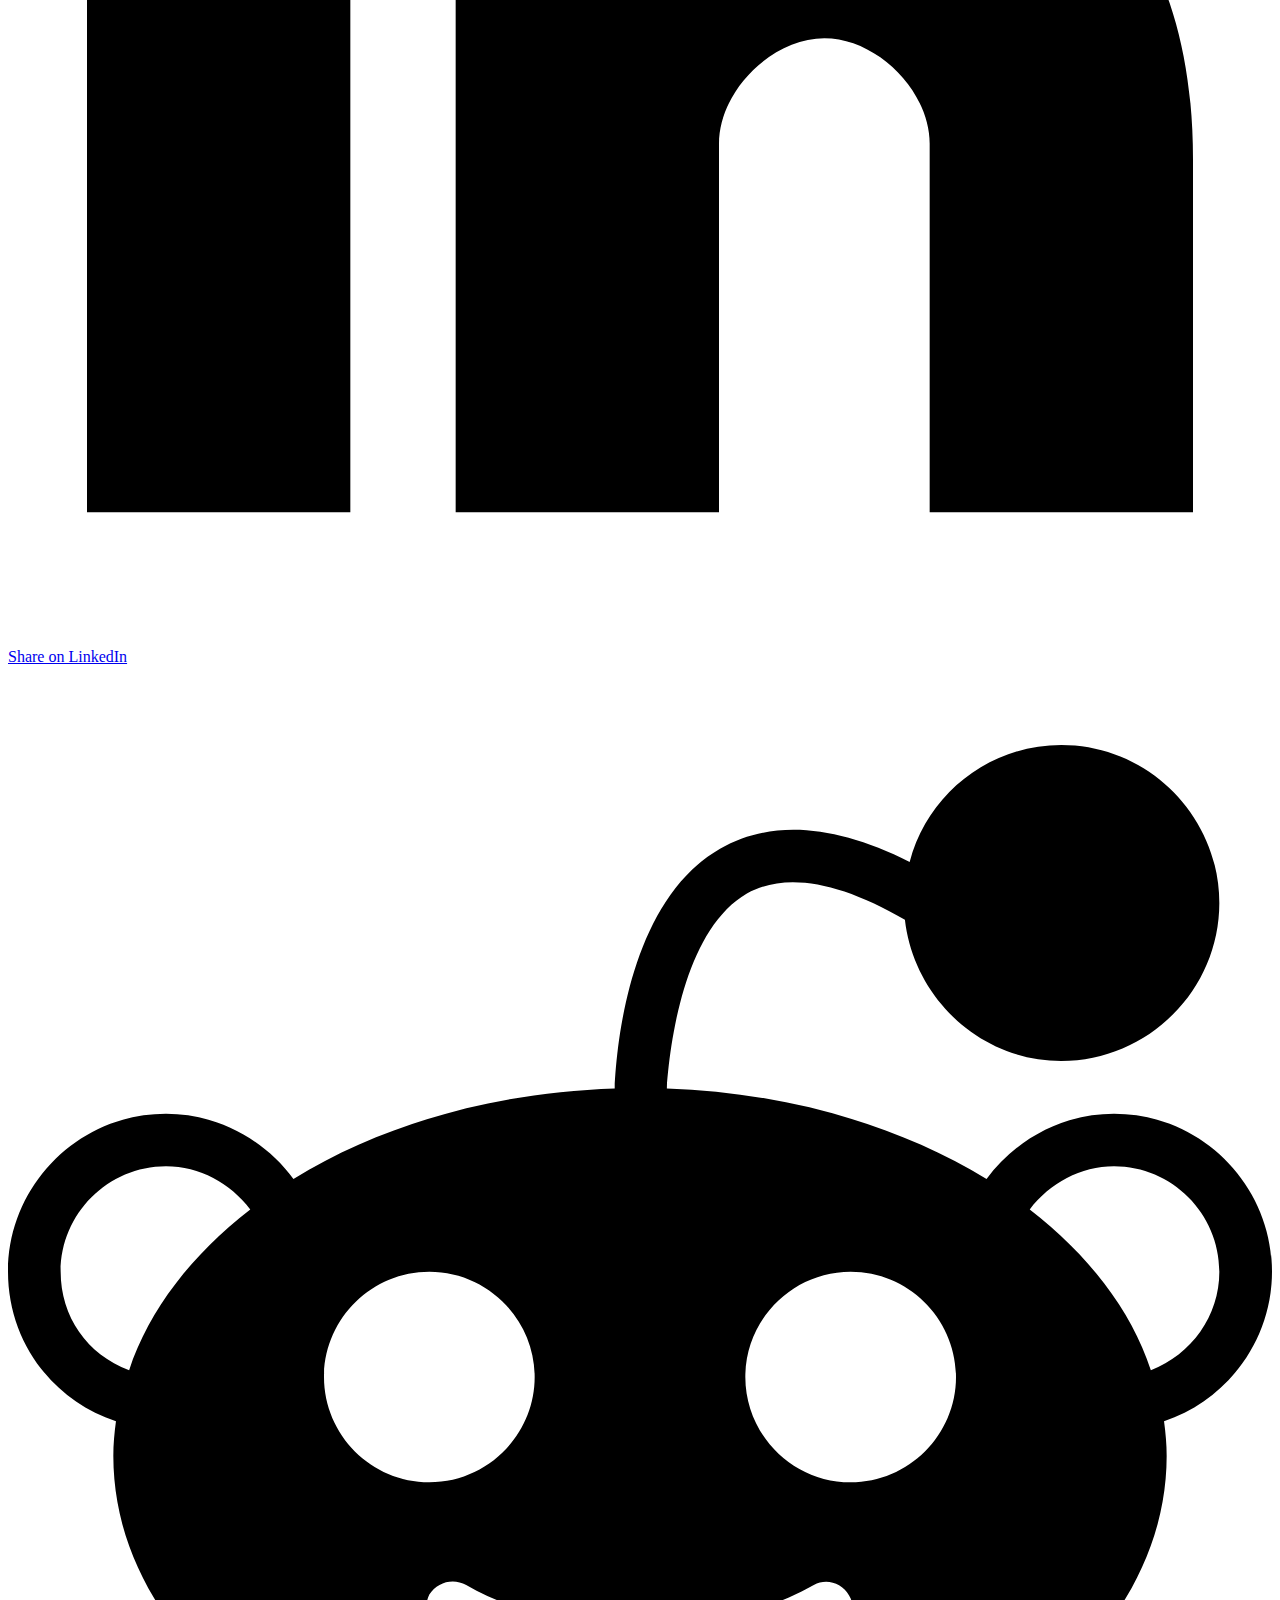
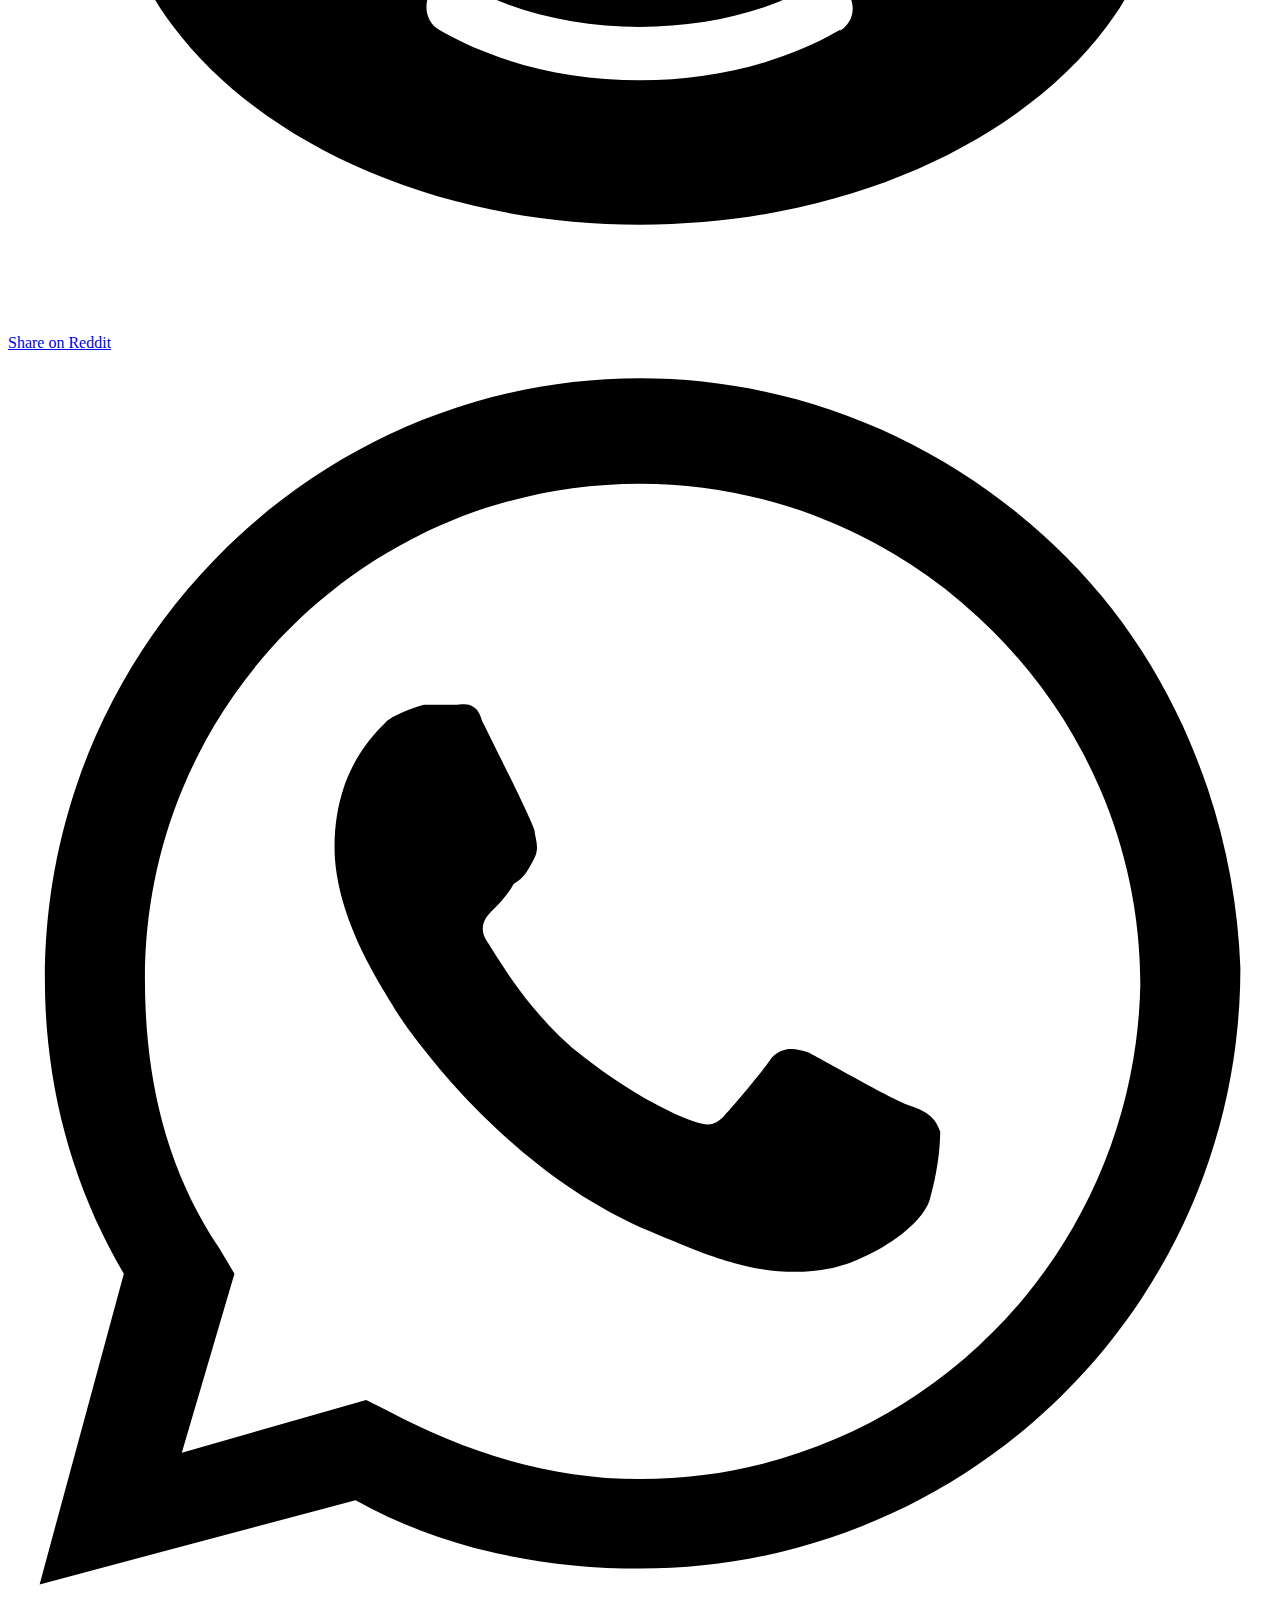
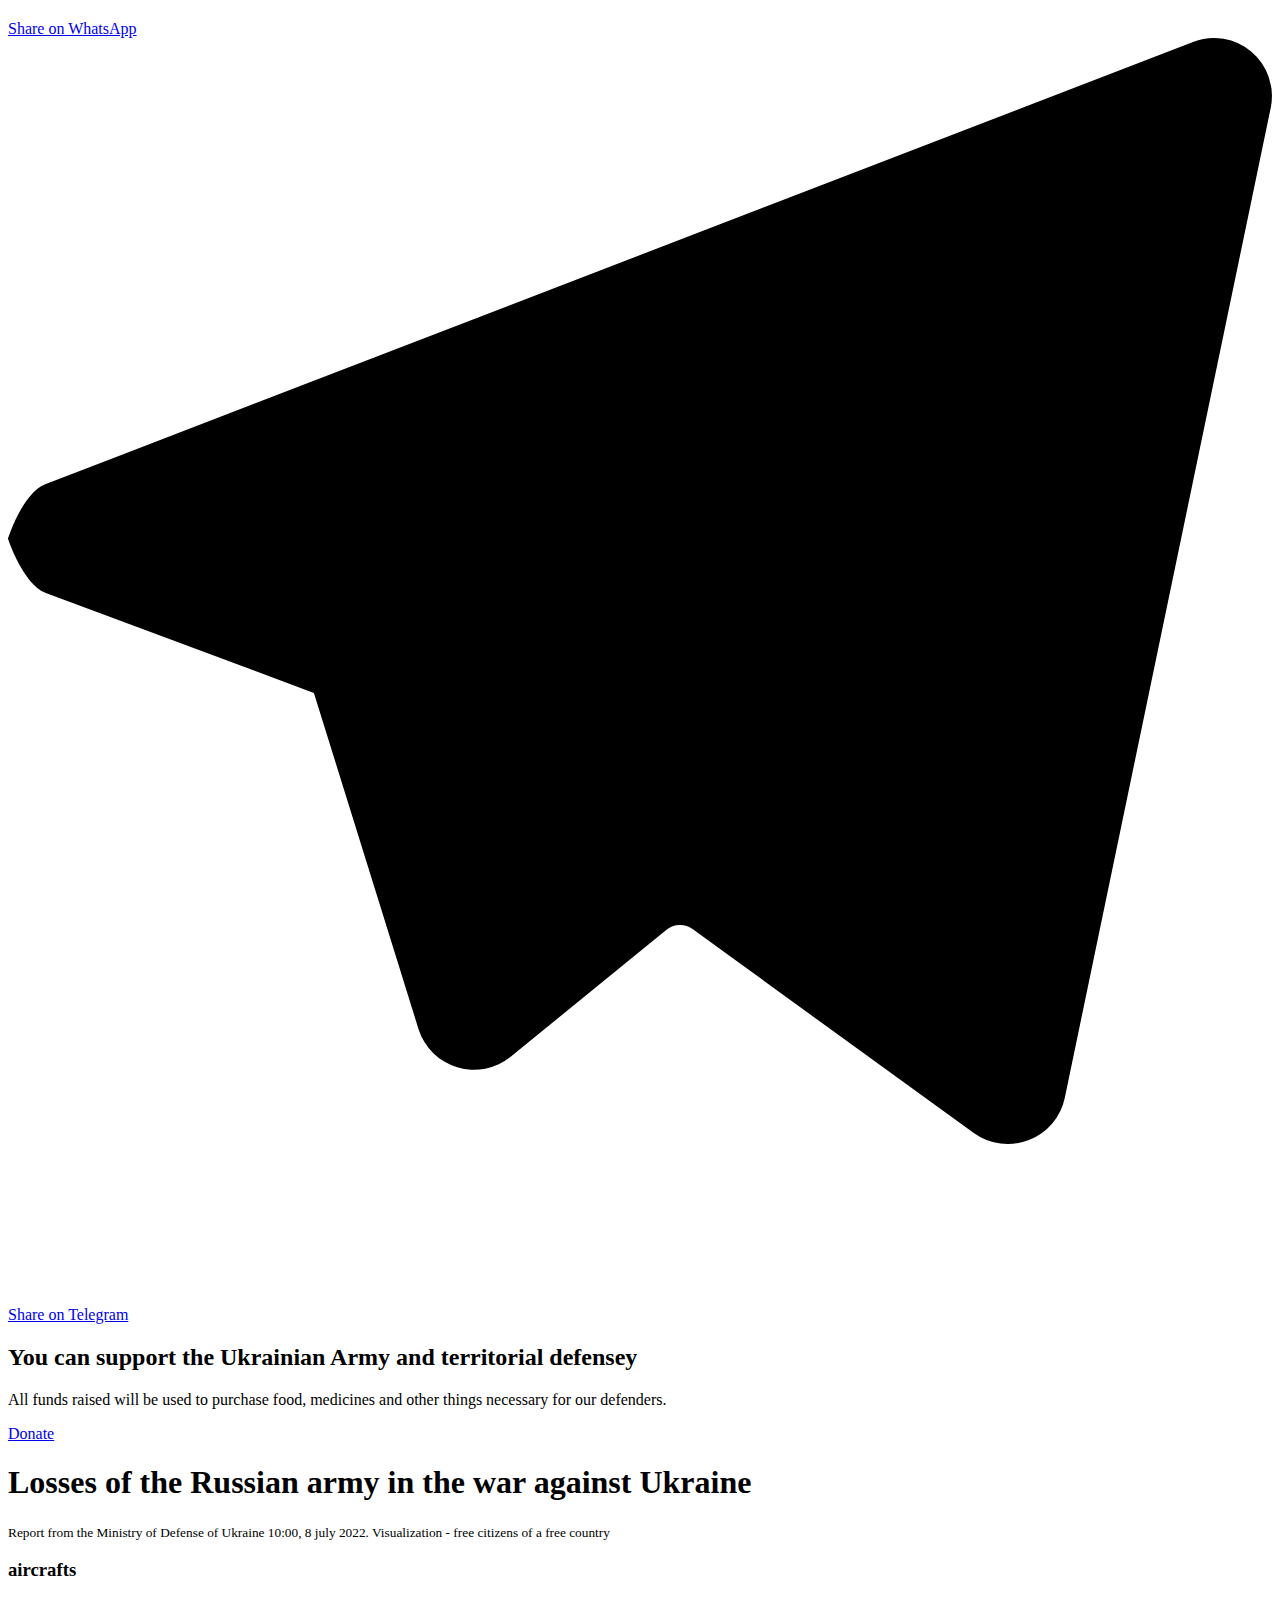
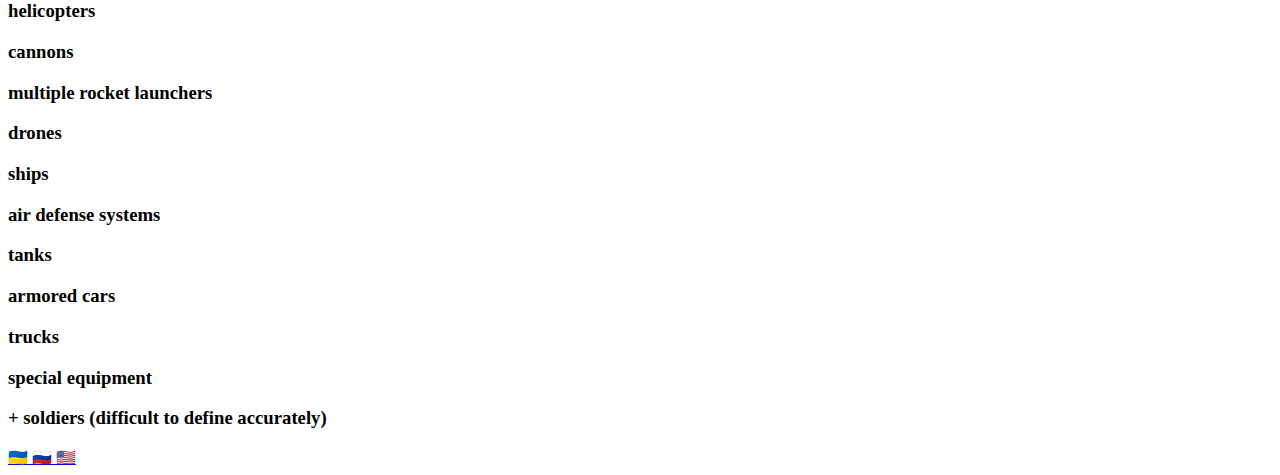
==== commit 46ca3d46: "updates 08.07.2022" ====
--- a/en/index.html
+++ b/en/index.html
@@ -91,7 +91,7 @@
             <div class="col-xl-7">
                 <header class="mb-5">
                     <h1 class="fw-bold">Losses of the Russian army in the war against Ukraine</h1>
-                    <small class="block text-white-50">Report from the Ministry of Defense of Ukraine <span>10:00, 24 june 2022</span>. Visualization - free citizens of a free country</small>
+                    <small class="block text-white-50">Report from the Ministry of Defense of Ukraine <span>10:00, 8 july 2022</span>. Visualization - free citizens of a free country</small>
                 </header>
                 <div class="row">
                     <div class="col-md-3 mb-4 mb-lg-5 planes">
@@ -145,7 +145,7 @@
                 </div>
                 <div class="row">
                     <div class="col mb-4 mb-lg-5 tankers">
-                        <h3 class="mb-2 fs-5 fw-bold"><span id="tankers"></span> tankers</h3>
+                        <h3 class="mb-2 fs-5 fw-bold"><span id="tankers"></span> special equipment</h3>
                         <div id="tankers_list" class="d-flex flex-wrap"></div>
                     </div>
                 </div>
